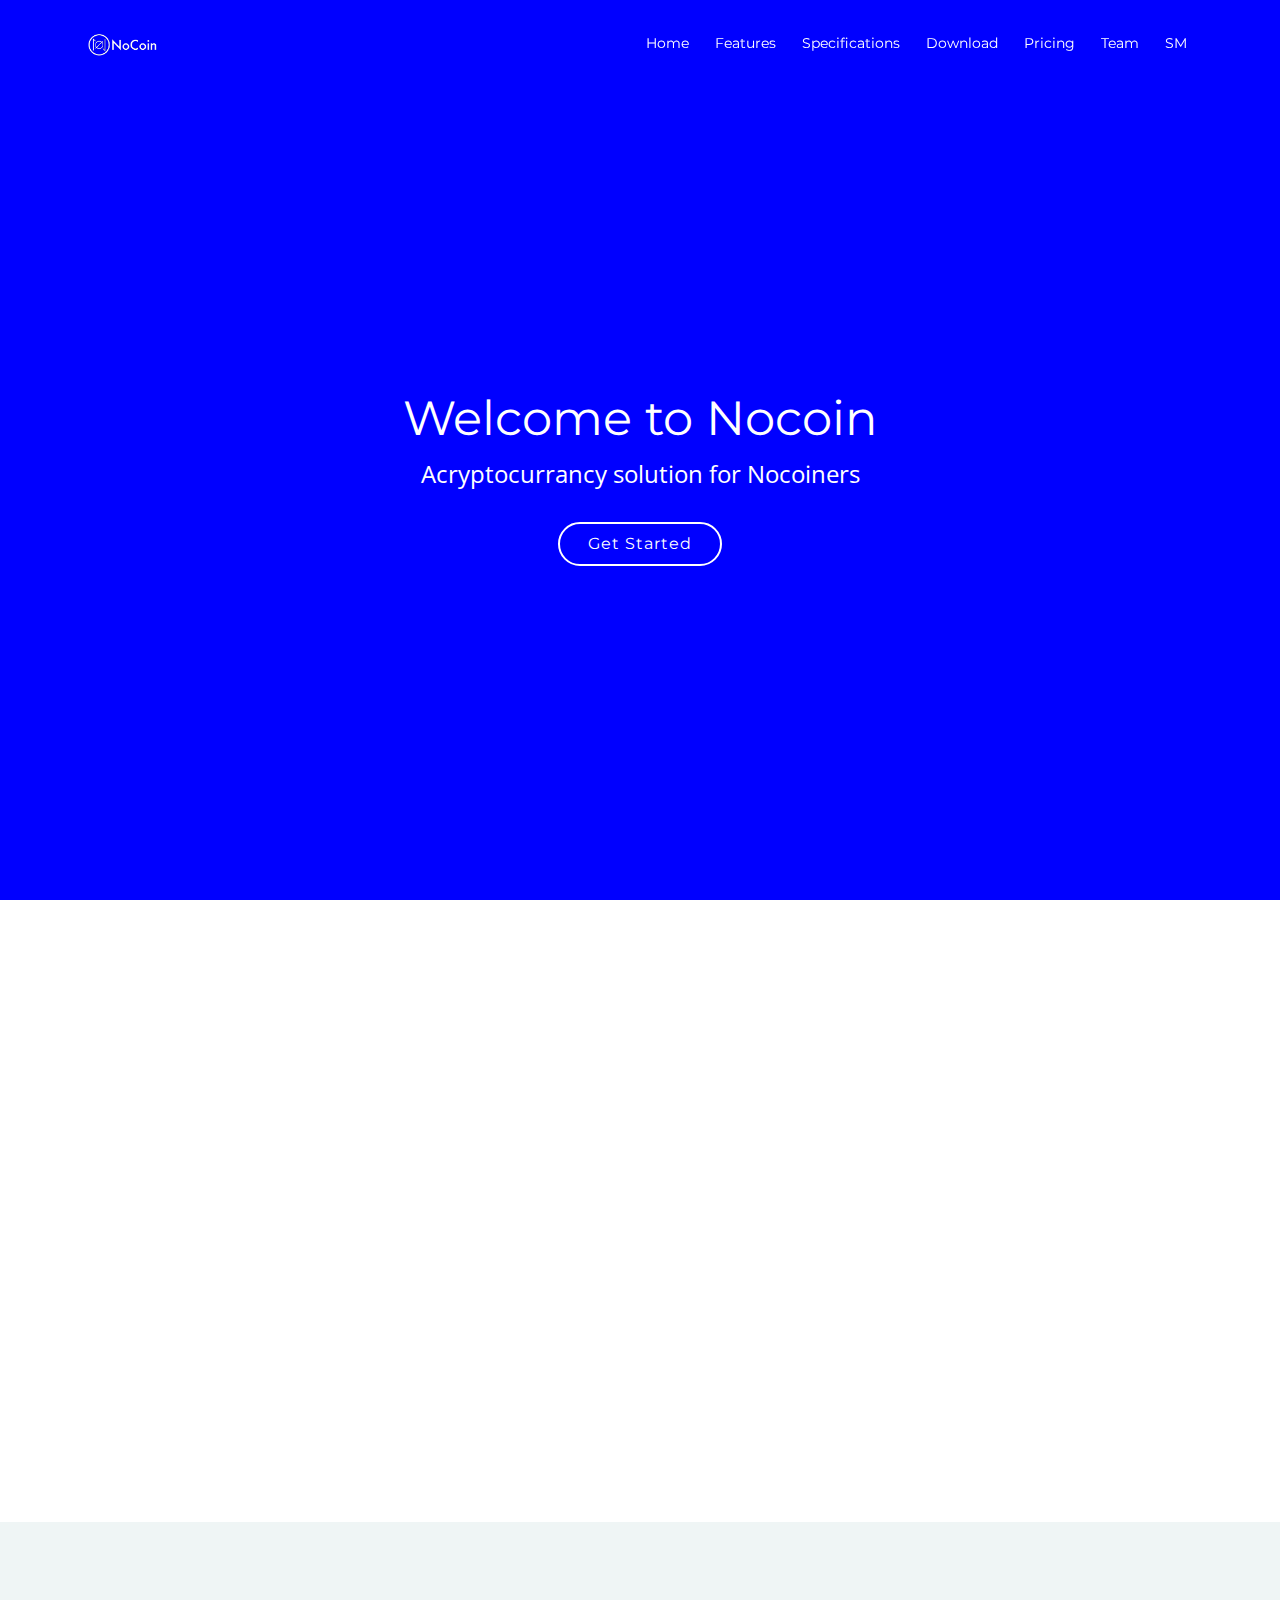
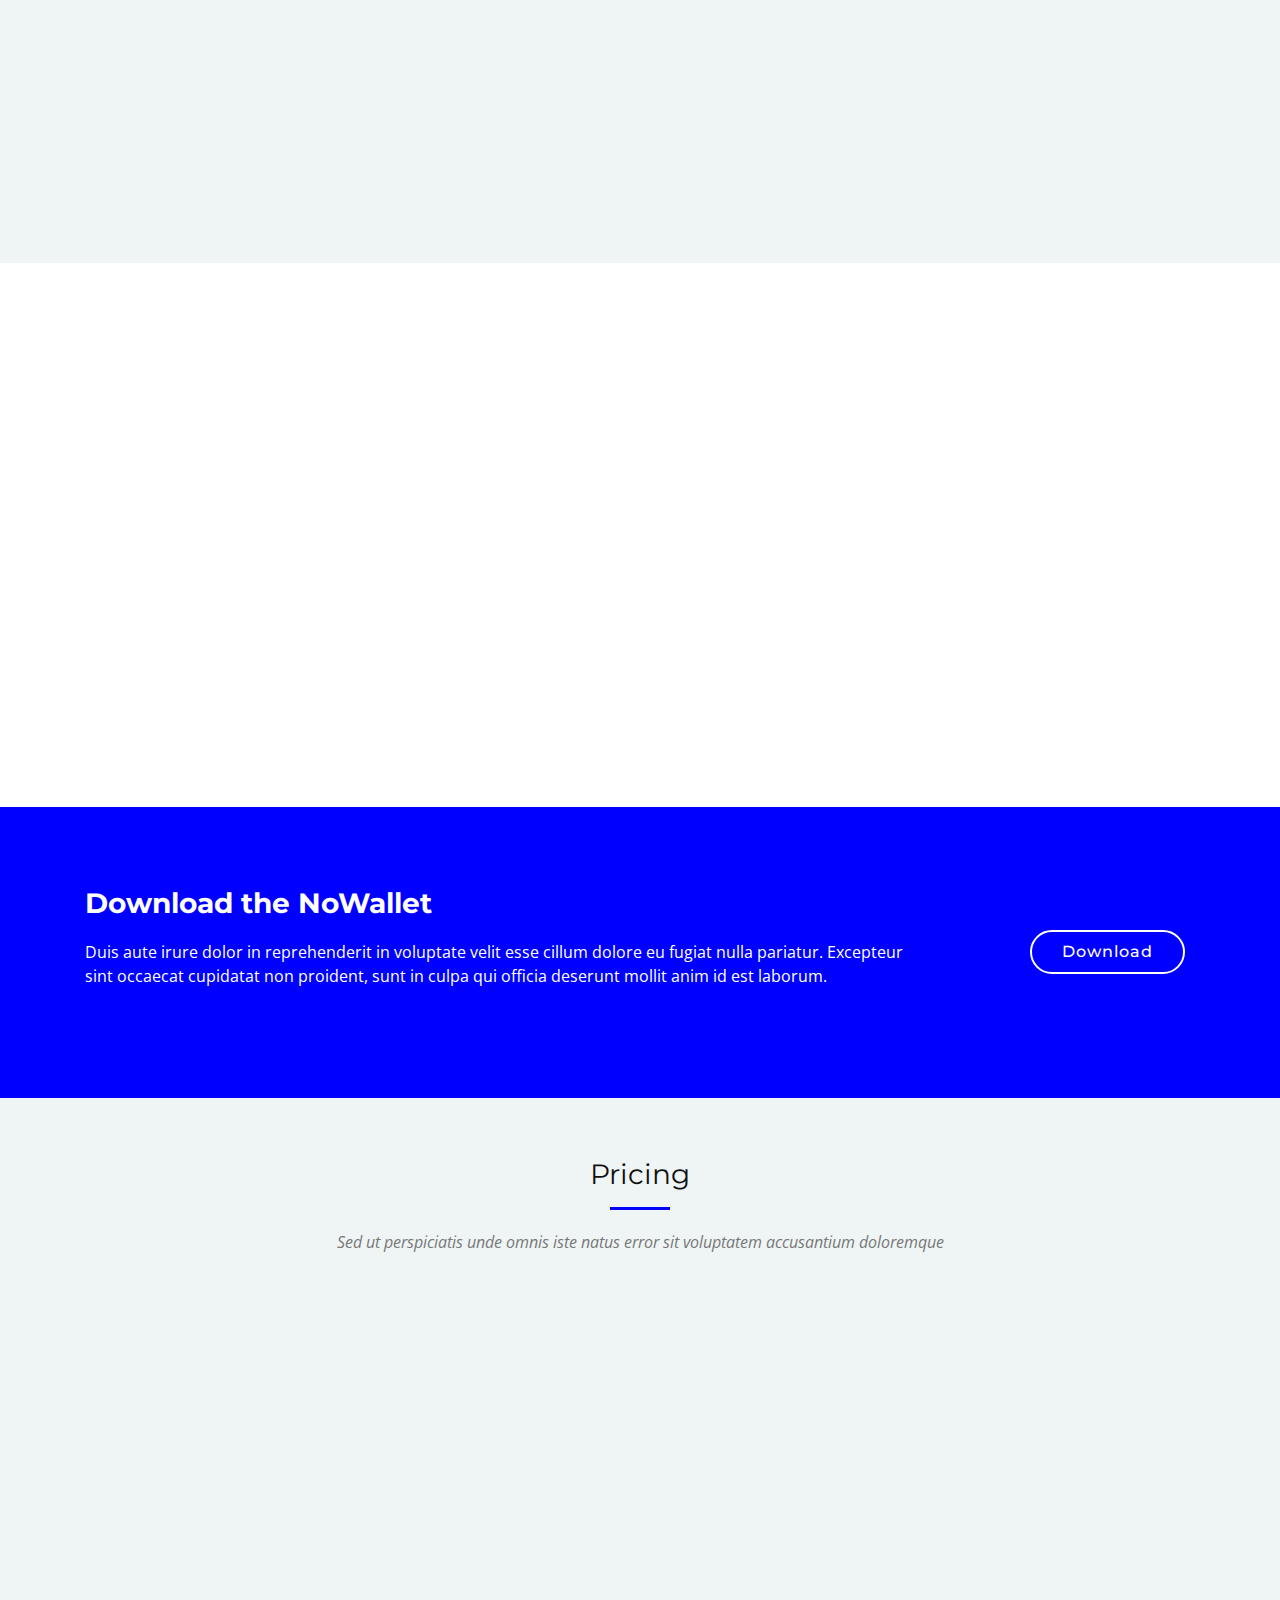
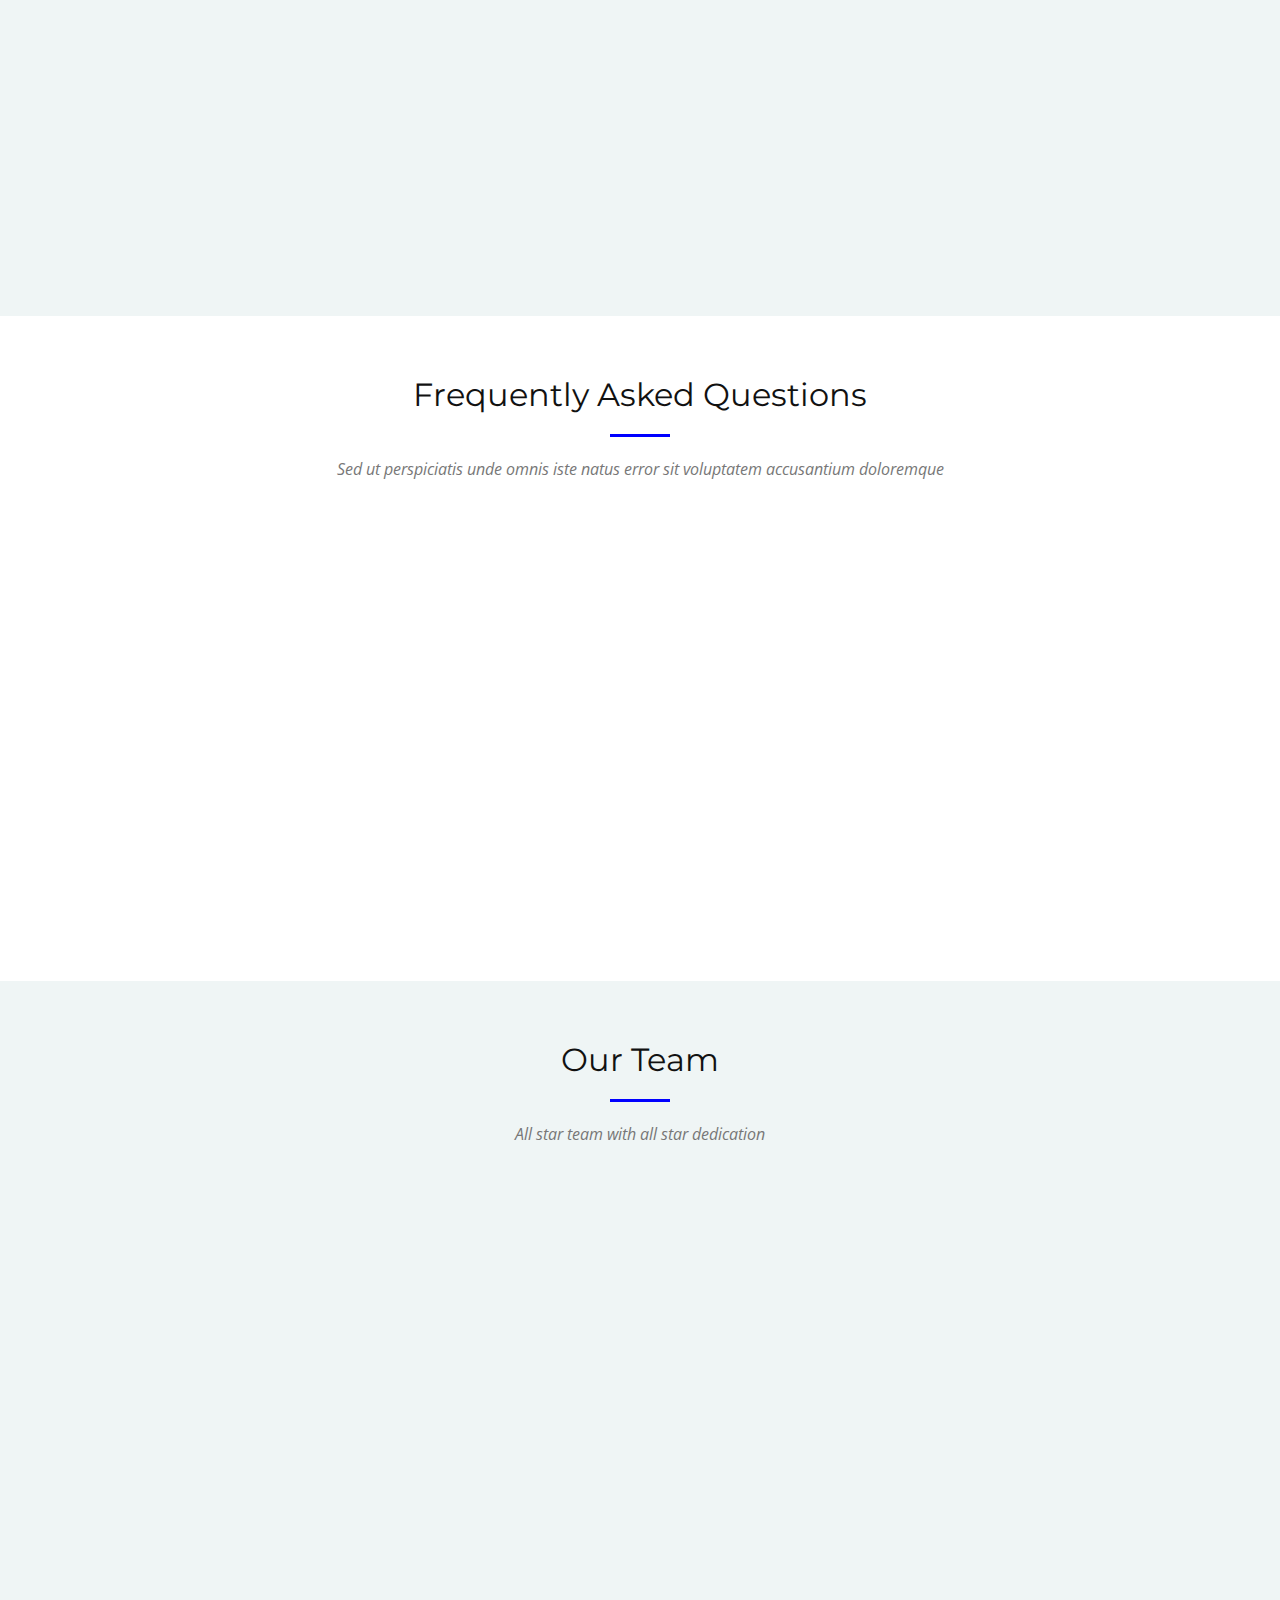
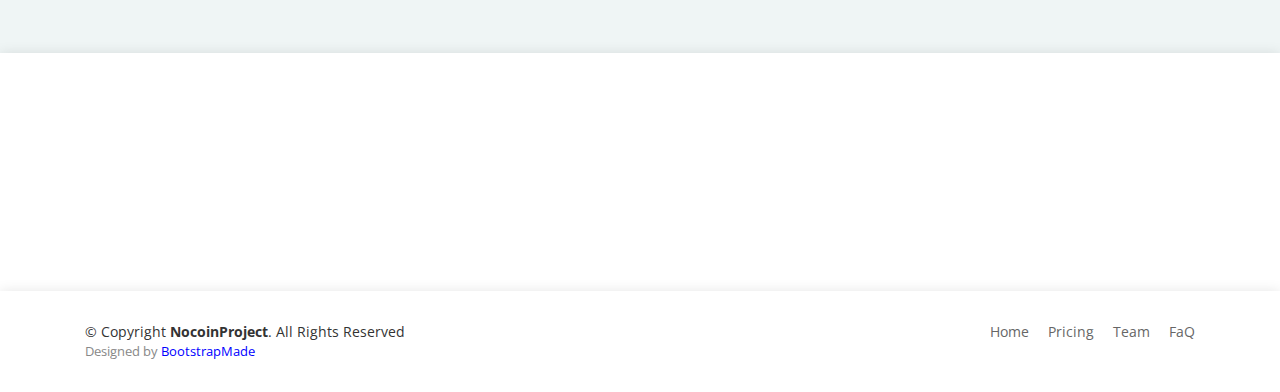
==== index.html @ 41287b62 "Update index.html" ====
<!DOCTYPE html>
<html lang="en">
<head>
  <meta charset="utf-8">
  <title>NocoinProject - Home</title>
  <meta content="width=device-width, initial-scale=1.0" name="viewport">
  <meta content="" name="keywords">
  <meta content="" name="description">

  <!-- Favicons -->
  <link rel="icon" href="https://image.ibb.co/m0z6mK/favicon.png">
  <link rel="apple-touch-icon" href="https://image.ibb.co/m0z6mK/favicon.png">

  <!-- Google Fonts -->
  <link href="https://fonts.googleapis.com/css?family=Montserrat:300,400,500,700|Open+Sans:300,300i,400,400i,700,700i" rel="stylesheet">

  <!-- Bootstrap CSS File -->
  <link href="lib/bootstrap/css/bootstrap.min.css" rel="stylesheet">

  <!-- Libraries CSS Files -->
  <link href="lib/animate/animate.min.css" rel="stylesheet">
  <link href="lib/font-awesome/css/font-awesome.min.css" rel="stylesheet">
  <link href="lib/ionicons/css/ionicons.min.css" rel="stylesheet">
  <link href="lib/magnific-popup/magnific-popup.css" rel="stylesheet">

  <!-- Main Stylesheet File -->
  <link href="css/style.css" rel="stylesheet">

</head>

<body>

  <!--==========================
    Header
  ============================-->
  <header id="header">
    <div class="container">

      <div id="logo" class="pull-left">
        <a href="#intro"><img src="img/logo.png" alt="" title="" height="52"></a>
      </div>

      <nav id="nav-menu-container">
        <ul class="nav-menu">
          <li class="menu-active"><a href="#intro">Home</a></li>
          <li><a href="#features">Features</a></li>
          <li><a href="#specifications">Specifications</a></li>
          <li><a href="#call-to-action">Download</a></li>
          <li><a href="#pricing">Pricing</a></li>
          <li><a href="#team">Team</a></li>
	  <li><a href="#contact">SM</a></li>
        </ul>
      </nav><!-- #nav-menu-container -->
    </div>
  </header><!-- #header -->

  <!--==========================
    Intro Section
  ============================-->
  <section id="intro">

    <div class="intro-text">
      <h2>Welcome to Nocoin</h2>
      <p>Acryptocurrancy solution for Nocoiners</p>
      <a href="#features" class="btn-get-started scrollto">Get Started</a>
    </div>
<div id="particles-js"></div>
  </section><!-- #intro -->

  <main id="main">


    <!--==========================
      Product Featuress Section
    ============================-->
    <section id="features">
      <div class="container">

          <div class="col-lg-12"> <!----  offset-lg-4 <!---->
            <div class="section-header wow fadeIn" data-wow-duration="1s">
              <h3 class="section-title">Product Featuress</h3>
              <span class="section-divider"></span>
            </div>
          </div>

            <div class="row">

              <div class="col-lg-4 col-md-4 box wow fadeInRight">
                <div class="icon"><i class="ion-ios-speedometer-outline"></i></div>
                <h4 class="title"><a href="">Super fast</a></h4>
                <p class="description">The Nocoin Network is super fast with block times of ~5s, making it the perfect currency for merchant adoption and not killing babies.</p>
              </div>
              <div class="col-lg-4 col-md-4 box wow fadeInRight" data-wow-delay="0.1s">
                <div class="icon"><i class="ion-ios-flask-outline"></i></div>
                <h4 class="title"><a href="">Scientists</a></h4>
                <p class="description">We have an all star team of world class Scientists in Memetology and Butttology that will publish unnecessary papers on the state of the project.</p>
              </div>
              <div class="col-lg-4 col-md-4 box wow fadeInRight data-wow-delay="0.2s">
                <div class="icon"><i class="ion-social-buffer-outline"></i></div>
                <h4 class="title"><a href="">Thunder Network</a></h4>
                <p class="description">Already working on 2nd layer solutions. Introducing Thunder: You see the transaction early but it takes a while to actually arrive.</p>
              </div>
              <div class="col-lg-4 col-md-4 box wow fadeInRight" data-wow-delay="0.3s">
                <div class="icon"><i class="ion-ios-analytics-outline"></i></div>
                <h4 class="title"><a href="">Stable Price</a></h4>
                <p class="description">Nocoin is the most stable currency on the market. While USDT fluctuates beween $0.99 and $1.01, we can assure you that Nocoin will always be intrinsically worthless.</p>
              </div>
              <div class="col-lg-4 col-md-4 box wow fadeInRight" data-wow-delay="0.3s">
                <div class="icon"><i class="ion-ios-paper-outline" class="wow fadeInRight" data-wow-duration="0.5s"></i></div>
                <h4 class="title"><a href="">Dumb Contracts</a></h4>
                <p class="description">Nocoin features Dumb Contracts with the nocoin specific <a href="https://github.com/kelseyhightower/nocode" target="_blank">NoCode</a>. They're dumb, so if you make a mistake in the code you're basically fucked.</p>
              </div>                
              <div class="col-lg-4 col-md-4 box wow fadeInRight" data-wow-delay="0.3s">
                <div class="icon"><i class="ion-ios-color-filter-outline wow fadeInRight" data-wow-delay="0.2s" data-wow-duration="0.5s"></i></div>
                <h4 class="title"><a href="">Interoperability</a></h4>
                <p class="description">Nocoin will be interoperable with our hat store that we will be launching soon. And yes, there will be Thunder transactions.</p>                
               </div>                                  

          </div>

      </div>

    </section>

    <!--==========================
      Product Advanced Featuress Section
    ============================-->
    <section id="advanced-features">

      <div class="features-row section-bg">
        <div class="container">
          <div class="row">
            <div class="col-12">
              <img class="advanced-feature-img-right wow fadeInRight" src="img/advanced-feature-1.jpg" alt="">
              <div class="wow fadeInLeft">
                <h2>Invisible Blackpaper</h2>
                <h3>The invisible Blackpaper was first written by u/witcoins (also known as Notoshi), the inventor of Nocoin and later published on the r/Buttcoin subreddit.</h3>
                <p>You can download the invisible Blackpaper <span class="fake-link">here</span>. Some say only a true Nocoiner can read and understand the written.</p>
		<p>"I read it and I'm fascinated by the deep technical understanding u/witcoins has and his ability to explains it so simple, even the Dog could understand it. You should give it a try!" -My Cat</p>
              </div>
            </div>
          </div>
        </div>
      </div>

      <div class="features-row">
        <div class="container">
          <div class="row">
            <div class="col-12">
              <img class="advanced-feature-img-left" src="img/advanced-feature-2.jpg" alt="">
              <div class="wow fadeInRight">
                <h2>Nocoin specifications</h2><br>
                 <p class="wow fadeInRight" data-wow-duration="0.5s"><strong>Name/Ticker:</strong> Nocoin ($NOC)</p>
                 <p class="wow fadeInRight" data-wow-duration="0.5s"><strong>Algo:</strong> Skycoin Masternode(s)</p>
                 <p class="wow fadeInRight" data-wow-duration="0.5s"><strong>Blocktime:</strong> 5s-ish</p>
                 <p class="wow fadeInRight" data-wow-duration="0.5s"><strong>Bloksize:</strong> 8kb</p>
                 <p class="wow fadeInRight" data-wow-duration="0.5s"><strong>Max. Supply:</strong> 2.100.000.000.000.000</p>
                 <p class="wow fadeInRight" data-wow-duration="0.5s"><strong>Decimals:</strong> 0</p>
                 <p class="wow fadeInRight" data-wow-duration="0.5s"><strong>Burning:</strong> Every transaction has to pay a 1% transaction fee. This fee gets burned rather then collected, creating a truely deflationary system.</p>
              </div>
            </div>
          </div>
        </div>
      </div>
                                                                                         
    </section><!-- #advanced-features -->

    <!--==========================
      Call To Action Section
    ============================-->
    <section id="call-to-action">
      <div class="container">
        <div class="row">
          <div class="col-lg-9 text-center text-lg-left">
            <h3 class="cta-title">Download the NoWallet</h3>
            <p class="cta-text"> Duis aute irure dolor in reprehenderit in voluptate velit esse cillum dolore eu fugiat nulla pariatur. Excepteur sint occaecat cupidatat non proident, sunt in culpa qui officia deserunt mollit anim id est laborum.</p>
          </div>
          <div class="col-lg-3 cta-btn-container text-center">
            <a class="cta-btn align-middle" href="#">Download</a>
          </div>
        </div>

      </div>
    </section><!-- #call-to-action -->

    <!--==========================
      Clients
    ============================-->
						    
    <!---<section id="clients">
      <div class="container">

        <div class="row wow fadeInUp">

          <div class="col-md-2">
            <img src="img/clients/client-1.png" alt="">
          </div>

          <div class="col-md-2">
            <img src="img/clients/client-2.png" alt="">
          </div>

          <div class="col-md-2">
            <img src="img/clients/client-3.png" alt="">
          </div>

          <div class="col-md-2">
            <img src="img/clients/client-4.png" alt="">
          </div>

          <div class="col-md-2">
            <img src="img/clients/client-5.png" alt="">
          </div>

          <div class="col-md-2">
            <img src="img/clients/client-6.png" alt="">
          </div>

        </div>
      </div>
    </section><!-- #more-features -->
<!----->
    <!--==========================
      Pricing Section
    ============================-->
    <section id="pricing" class="section-bg">
      <div class="container">

        <div class="section-header">
          <h3 class="section-title">Pricing</h3>
          <span class="section-divider"></span>
          <p class="section-description">Sed ut perspiciatis unde omnis iste natus error sit voluptatem accusantium doloremque</p>
        </div>

        <div class="row">

          <div class="col-lg-4 col-md-6">
            <div class="box wow fadeInLeft">
              <h3>Free</h3>
	      <h4><sup>$</sup>0<span> - 1M coins</span></h4>
              <ul>
                <li><i class="ion-android-checkmark-circle"></i>Get 1,000,000 Nocoin ($NOC)</li>
                <li><i class="ion-android-checkmark-circle"></i> Access to the Nocoin Discord</li>
                <li><i class="ion-android-checkmark-circle"></i> Access to the Telegram Community Channel</li>
                <li><i class="ion-android-alert"></i> Special Founder Role in the Nocoin Discord</li>
                <li><i class="ion-android-alert"></i> Special access to the Developer Team Telegram/Discord Channel</li>
              </ul>
              <a href="#" class="get-started-btn">Get Started</a>
            </div>
          </div>

          <div class="col-lg-4 col-md-6">
            <div class="box featured wow fadeInUp">
              <h3>Business</h3>
              <h4><sup>$</sup>29<span> - 1B coins</span></h4>
              <ul>
                <li><i class="ion-android-checkmark-circle"></i> Get 1,000x the Nocoin of the Free package</li>
                <li><i class="ion-android-checkmark-circle"></i> Access to the Nocoin Discord</li>
                <li><i class="ion-android-checkmark-circle"></i> Access to the Telegram Community Channel</li>
                <li><i class="ion-android-checkmark-circle"></i> Special Founder Role in the Nocoin Discord</li>
                <li><i class="ion-android-alert"></i> Special access to the Developer Team Telegram/Discord Channel</li>
              </ul>
              <a href="#" class="get-started-btn">Get Started</a>
            </div>
          </div>

          <div class="col-lg-4 col-md-6">
            <div class="box wow fadeInRight">
              <h3>Developer</h3>
              <h4><sup>$</sup>79<span> - 10B coins</span></h4>
              <ul>
                <li><i class="ion-android-checkmark-circle"></i> Get $290 worth of Nocoin</li>
                <li><i class="ion-android-checkmark-circle"></i> Access to the Nocoin Discord</li>
                <li><i class="ion-android-checkmark-circle"></i> Access to the Telegram Community Channel</li>
                <li><i class="ion-android-checkmark-circle"></i> Special Founder Role in the Nocoin Discord</li>
                <li><i class="ion-android-checkmark-circle"></i> Special access to the Developer Team Telegram/Discord Channel</li>
              </ul>
              <a href="#" class="get-started-btn">Get Started</a>
            </div>
          </div>

        </div>
      </div>
    </section><!-- #pricing -->


    <!--==========================
      Frequently Asked Questions Section
    ============================-->
    <section id="faq">
      <div class="container">

        <div class="section-header">
          <h3 class="section-title">Frequently Asked Questions</h3>
          <span class="section-divider"></span>
          <p class="section-description">Sed ut perspiciatis unde omnis iste natus error sit voluptatem accusantium doloremque</p>
        </div>

        <ul id="faq-list" class="wow fadeInUp">
          <li>
            <a data-toggle="collapse" class="collapsed" href="#faq1">Is this legit? <i class="ion-android-remove"></i></a>
            <div id="faq1" class="collapse" data-parent="#faq-list">
              <p>
                As far as I can tell, yes.
              </p>
            </div>
          </li>

          <li>
            <a data-toggle="collapse" href="#faq2" class="collapsed">What has Nocoin ($NOC) forked from? <i class="ion-android-remove"></i></a>
            <div id="faq2" class="collapse" data-parent="#faq-list">
              <p>
                We forked from the Skycoin codebase.
              </p>
            </div>
          </li>

          <li>
            <a data-toggle="collapse" href="#faq3" class="collapsed">What are Skycoin masternode(s)? <i class="ion-android-remove"></i></a>
            <div id="faq3" class="collapse" data-parent="#faq-list">
              <p>
                 I have no idea. Ask our CTO.
              </p>
            </div>
          </li>

          <li>
            <a data-toggle="collapse" href="#faq4" class="collapsed">Where can I contact someone if I have a question?<i class="ion-android-remove"></i></a>
            <div id="faq4" class="collapse" data-parent="#faq-list">
              <p>
                You can contact everyone from the core dev team on our <a href="https://t.me/nocointalk" target="_blank">Telegram</a> or <a href="" target="_blank">Discord</a> We are pretty active there.
              </p>
            </div>
          </li>

          <li>
            <a data-toggle="collapse" href="#faq5" class="collapsed">Is there an address prefix? <i class="ion-android-remove"></i></a>
            <div id="faq5" class="collapse" data-parent="#faq-list">
              <p>
                Yes, every address starts with NO.
              </p>
            </div>
          </li>

          <li>
            <a data-toggle="collapse" href="#faq6" class="collapsed">Is there also a Nocoin subreddit? <i class="ion-android-remove"></i></a>
            <div id="faq6" class="collapse" data-parent="#faq-list">
              <p>
                I'm glad that you asked. You can find it <a href="https://reddit.com/r/NocoinProject">here</a> or you can manually search for it 'r/NocoinProject'.
              </p>
            </div>
          </li>

        </ul>

      </div>
    </section><!-- #faq -->

    <!--==========================
      Our Team Section
    ============================-->
    <section id="team" class="section-bg">
      <div class="container">
        <div class="section-header">
          <h3 class="section-title">Our Team</h3>
          <span class="section-divider"></span>
          <p class="section-description">All star team with all star dedication</p>
        </div>
        <div class="row wow fadeInUp">
          <div class="col-lg-3 col-md-6">
            <div class="member">
              <div class="pic"><img src="img/team/team-1.jpg" alt=""></div>
              <h4>ButtersBread</h4>
              <span>CEO</span>
              <div class="social">
                <a href=""><i class="fa fa-twitter"></i></a>
                <a href=""><i class="fa fa-facebook"></i></a>
                <a href=""><i class="fa fa-google-plus"></i></a>
                <a href=""><i class="fa fa-linkedin"></i></a>
              </div>
            </div>
          </div>

          <div class="col-lg-3 col-md-6">
            <div class="member">
              <div class="pic"><img src="img/team/team-2.jpg" alt=""></div>
              <h4>BobUltra</h4>
              <span>CTO</span>
              <div class="social">
                <a href=""><i class="fa fa-twitter"></i></a>
                <a href=""><i class="fa fa-facebook"></i></a>
                <a href=""><i class="fa fa-google-plus"></i></a>
                <a href=""><i class="fa fa-linkedin"></i></a>
              </div>
            </div>
          </div>

          <div class="col-lg-3 col-md-6">
            <div class="member">
              <div class="pic"><img src="img/team/team-3.jpg" alt=""></div>
              <h4>Joseph</h4>
              <span>Head of the NocoinFoundation</span>
              <div class="social">
                <a href=""><i class="fa fa-twitter"></i></a>
                <a href=""><i class="fa fa-facebook"></i></a>
                <a href=""><i class="fa fa-google-plus"></i></a>
                <a href=""><i class="fa fa-linkedin"></i></a>
              </div>
            </div>
          </div>

          <div class="col-lg-3 col-md-6">
            <div class="member">
              <div class="pic"><img src="img/team/team-4.jpg" alt=""></div>
              <h4>Sarah Williams</h4>
              <span>Accountant</span>
              <div class="social">
                <a href=""><i class="fa fa-twitter"></i></a>
                <a href=""><i class="fa fa-facebook"></i></a>
                <a href=""><i class="fa fa-google-plus"></i></a>
                <a href=""><i class="fa fa-linkedin"></i></a>
              </div>
            </div>
          </div>
        </div>

      </div>
    </section><!-- #team -->

    <!--==========================
      Contact Section
    ============================-->
    <section id="contact">
      <div class="container">
        <div class="row wow fadeInUp">

          <div class="col-lg-12 col-md-12">
            <div class="contact-about">
		    <center><p><strong>Join the conversation about Nocoin on Social Media.</strong></p>
		<a href="https://reddit.com/r/NocoinProject" class="btn-reddit" target="_blank" title="Join us on Reddit">Reddit</a>
		<a href="https://twitter.com/NocoinProject" class="btn-twitter" target="_blank" title="Follow us on Twitter">Twitter</a>
		<a href="" class="btn-discord" target="_blank" title="Join us on Discord">Discord</a>
		<a href="https://t.me/nocointalk" class="btn-telegram" target="_blank" title="Join us on Telegram">Telegram</a></center>
            </div>
          </div>
        </div>
      </div>
    </section><!-- #contact -->

  </main>
<!---->
  <!--==========================
    Footer
  ============================-->
  <footer id="footer">
    <div class="container">
      <div class="row">
        <div class="col-lg-6 text-lg-left text-center">
          <div class="copyright">
            &copy; Copyright <strong>NocoinProject</strong>. All Rights Reserved
          </div>
          <div class="credits">
            <!--
              All the links in the footer should remain intact.
              You can delete the links only if you purchased the pro version.
              Licensing information: https://bootstrapmade.com/license/
              Purchase the pro version with working PHP/AJAX contact form: https://bootstrapmade.com/buy/?theme=Avilon
            -->
            Designed by <a href="https://bootstrapmade.com/">BootstrapMade</a>
          </div>
        </div>
        <div class="col-lg-6">
          <nav class="footer-links text-lg-right text-center pt-2 pt-lg-0">
            <a href="#intro" class="scrollto">Home</a>
	    <a href="#pricing" class="scrollto">Pricing</a>
	    <a href="#team" class="scrollto">Team</a>
	    <a href="#faq" class="scrollto">FaQ</a>
            <!---<a href="#about" class="scrollto">About</a>
            <a href="#">Privacy Policy</a>
            <a href="#">Terms of Use</a><!---->
          </nav>
        </div>
      </div>
    </div>
  </footer><!-- #footer -->

  <!-- JavaScript Libraries -->
  <script src="lib/jquery/jquery.min.js"></script>
  <script src="lib/jquery/jquery-migrate.min.js"></script>
  <script src="lib/bootstrap/js/bootstrap.bundle.min.js"></script>
  <script src="lib/easing/easing.min.js"></script>
  <script src="lib/wow/wow.min.js"></script>
  <script src="lib/superfish/hoverIntent.js"></script>
  <script src="lib/superfish/superfish.min.js"></script>
  <script src="lib/magnific-popup/magnific-popup.min.js"></script>

  <script src="js/particles.js"></script>
	<script src="js/app.js"></script>                                                      
                                                        
  <!-- Contact Form JavaScript File -->
  <script src="contactform/contactform.js"></script>

  <!-- Template Main Javascript File -->
  <script src="js/main.js"></script>

</body>
</html>
---- css/style.css ----
/*
  Theme Name: Avilon
  Theme URL: https://bootstrapmade.com/avilon-bootstrap-landing-page-template/
  Author: BootstrapMade.com
  License: https://bootstrapmade.com/license/
*/
/*--------------------------------------------------------------
# General
--------------------------------------------------------------*/
body {
  background: #fff;
  color: #666666;
  font-family: "Open Sans", sans-serif;
  overflow-x: hidden;
}

a {
  color: #0000FF;
  transition: 0.5s;
}

a:hover, a:active, a:focus {
  color: #0000FF;
  outline: none;
  text-decoration: none;
}

p {
  padding: 0;
  margin: 0 0 30px 0;
}

h1, h2, h3, h4, h5, h6 {
  font-family: "Montserrat", sans-serif;
  font-weight: 400;
  margin: 0 0 20px 0;
  padding: 0;
}

/* Back to top button */
.back-to-top {
  position: fixed;
  display: none;
  background: linear-gradient(45deg, #0000FF, #0000FF);
  color: #fff;
  padding: 2px 20px 8px 20px;
  font-size: 16px;
  border-radius: 4px 4px 0 0;
  right: 15px;
  bottom: 0;
  transition: none;
}

.back-to-top:focus {
  background: linear-gradient(45deg, #0000FF, #0000FF);
  color: #fff;
  outline: none;
}

.back-to-top:hover {
  background: #0000FF;
  color: #fff;
}

/*--------------------------------------------------------------
# Header
--------------------------------------------------------------*/
#header {
  padding: 30px 0;
  height: 92px;
  position: fixed;
  left: 0;
  top: 0;
  right: 0;
  transition: all 0.5s;
  z-index: 997;
}

#header #logo {
  float: left;
}

#header #logo h1 {
  font-size: 36px;
  margin: -4px 0 0 0;
  padding: 0;
  line-height: 1;
  display: inline-block;
  font-family: "Montserrat", sans-serif;
  font-weight: 300;
  letter-spacing: 3px;
  text-transform: uppercase;
}

#header #logo h1 a, #header #logo h1 a:hover {
  color: #fff;
}

#header #logo img {
  padding: 0 0 20px 0;
  margin: 0;
}

@media (max-width: 768px) {
  #header #logo h1 {
    font-size: 28px;
    margin-top: 0;
  }
  #header #logo img {
    max-height: 40px;
  }
}

#header.header-fixed {
  background: linear-gradient(45deg, #0000FF, #0000FF);
  padding: 20px 0;
  height: 72px;
  transition: all 0.5s;
}

/*--------------------------------------------------------------
# Intro Section
--------------------------------------------------------------*/
#intro {
  width: 100%;
  height: 100vh;
  background-color: #0000FF;
  background-size: cover;
  position: relative;
}

@media (min-width: 1024px) {
  #intro {
    background-attachment: fixed;
  }
/*
#intro .intro-text {
  position: absolute;
  left: 0;
  top: 60px;
  right: 0;
  height: calc(50% - 60px);
  display: flex;
  align-items: center;
  justify-content: center;
  text-align: center;
  flex-direction: column;
}
*/
#intro .intro-text {
  position: absolute;
  left: 0;
  top: 40%;
  right: 0;
  /*height: calc(50% - 10px);*/
  display: flex;
  align-items: center;
  justify-content: center;
  text-align: center;
  flex-direction: column;
}
    
    
#intro h2 {
  margin: 30px 0 10px 0;
  padding: 0 15px;
  font-size: 48px;
  font-weight: 400;
  line-height: 56px;
  color: #fff;
}

@media (max-width: 768px) {
  #intro h2 {
    font-size: 28px;
    line-height: 36px;
  }
}

#intro p {
  color: #fff;
  margin-bottom: 20px;
  padding: 0 15px;
  font-size: 24px;
}

@media (max-width: 768px) {
  #intro p {
    font-size: 18px;
    line-height: 24px;
    margin-bottom: 20px;
  }
}

#intro .btn-get-started {
  font-family: "Montserrat", sans-serif;
  font-weight: 400;
  font-size: 16px;
  letter-spacing: 1px;
  display: inline-block;
  padding: 8px 28px;
  border-radius: 50px;
  transition: 0.5s;
  margin: 10px;
  border: 2px solid #fff;
  color: #fff;
}

#intro .btn-get-started:hover {
  color: #0000FF;
  background: #fff;
}

#intro .product-screens {
  position: absolute;
  left: 0;
  right: 0;
  bottom: 0;
  overflow: hidden;
  text-align: center;
  width: 100%;
  height: 50%;
}

#intro .product-screens img {
  box-shadow: 0px -2px 19px 4px rgba(0, 0, 0, 0.29);
}

#intro .product-screens .product-screen-1 {
  position: absolute;
  z-index: 30;
  left: calc(50% + 54px);
  bottom: 0;
  top: 30px;
}

#intro .product-screens .product-screen-2 {
  position: absolute;
  z-index: 20;
  left: calc(50% - 154px);
  bottom: 0;
  top: 90px;
}

#intro .product-screens .product-screen-3 {
  position: absolute;
  z-index: 10;
  left: calc(50% - 374px);
  bottom: 0;
  top: 150px;
}

@media (max-width: 767px) {
  #intro .product-screens .product-screen-1 {
    position: static;
    padding-top: 30px;
  }
  #intro .product-screens .product-screen-2, #intro .product-screens .product-screen-3 {
    display: none;
  }
}

/*--------------------------------------------------------------
# Navigation Menu
--------------------------------------------------------------*/
/* Nav Menu Essentials */
.nav-menu, .nav-menu * {
  margin: 0;
  padding: 0;
  list-style: none;
}

.nav-menu ul {
  position: absolute;
  display: none;
  top: 100%;
  left: 0;
  z-index: 99;
}

.nav-menu li {
  position: relative;
  white-space: nowrap;
}

.nav-menu > li {
  float: left;
}

.nav-menu li:hover > ul,
.nav-menu li.sfHover > ul {
  display: block;
}

.nav-menu ul ul {
  top: 0;
  left: 100%;
}

.nav-menu ul li {
  min-width: 180px;
}

/* Nav Menu Arrows */
.sf-arrows .sf-with-ul {
  padding-right: 30px;
}

.sf-arrows .sf-with-ul:after {
  content: "\f107";
  position: absolute;
  right: 15px;
  font-family: FontAwesome;
  font-style: normal;
  font-weight: normal;
}

.sf-arrows ul .sf-with-ul:after {
  content: "\f105";
}

/* Nav Meu Container */
#nav-menu-container {
  float: right;
  margin: 0;
}

@media (max-width: 768px) {
  #nav-menu-container {
    display: none;
  }
}

/* Nav Meu Styling */
.nav-menu a {
  padding: 0 8px 10px 8px;
  text-decoration: none;
  display: inline-block;
  color: #fff;
  font-family: "Montserrat", sans-serif;
  font-weight: 400;
  font-size: 14px;
  outline: none;
}

.nav-menu > li {
  margin-left: 10px;
}

.nav-menu ul {
  margin: 4px 0 0 0;
  padding: 10px;
  box-shadow: 0px 0px 30px rgba(127, 137, 161, 0.25);
  background: #fff;
}

.nav-menu ul li {
  transition: 0.3s;
}

.nav-menu ul li a {
  padding: 10px;
  color: #333;
  transition: 0.3s;
  display: block;
  font-size: 13px;
  text-transform: none;
}

.nav-menu ul li:hover > a {
  color: #1dc8cd;
}

.nav-menu ul ul {
  margin: 0;
}

/* Mobile Nav Toggle */
#mobile-nav-toggle {
  position: fixed;
  right: 0;
  top: 0;
  z-index: 999;
  margin: 20px 20px 0 0;
  border: 0;
  background: none;
  font-size: 24px;
  display: none;
  transition: all 0.4s;
  outline: none;
  cursor: pointer;
}

#mobile-nav-toggle i {
  color: #fff;
}

@media (max-width: 768px) {
  #mobile-nav-toggle {
    display: inline;
  }
}

/* Mobile Nav Styling */
#mobile-nav {
  position: fixed;
  top: 0;
  padding-top: 18px;
  bottom: 0;
  z-index: 998;
  background: rgba(52, 59, 64, 0.9);
  left: -260px;
  width: 260px;
  overflow-y: auto;
  transition: 0.4s;
}

#mobile-nav ul {
  padding: 0;
  margin: 0;
  list-style: none;
}

#mobile-nav ul li {
  position: relative;
}

#mobile-nav ul li a {
  color: #fff;
  font-size: 16px;
  overflow: hidden;
  padding: 10px 22px 10px 15px;
  position: relative;
  text-decoration: none;
  width: 100%;
  display: block;
  outline: none;
}

#mobile-nav ul li a:hover {
  color: #fff;
}

#mobile-nav ul li li {
  padding-left: 30px;
}

#mobile-nav ul .menu-has-children i {
  position: absolute;
  right: 0;
  z-index: 99;
  padding: 15px;
  cursor: pointer;
  color: #fff;
}

#mobile-nav ul .menu-has-children i.fa-chevron-up {
  color: #0000FF;
}

#mobile-nav ul .menu-item-active {
  color: #0000FF;
}

#mobile-body-overly {
  width: 100%;
  height: 100%;
  z-index: 997;
  top: 0;
  left: 0;
  position: fixed;
  background: rgba(52, 59, 64, 0.9);
  display: none;
}

/* Mobile Nav body classes */
body.mobile-nav-active {
  overflow: hidden;
}

body.mobile-nav-active #mobile-nav {
  left: 0;
}

body.mobile-nav-active #mobile-nav-toggle {
  color: #fff;
}

/*--------------------------------------------------------------
# Sections
--------------------------------------------------------------*/
/* Sections Header
--------------------------------*/
.section-header .section-title {
  font-size: 32px;
  color: #111;
  text-align: center;
  font-weight: 400;
}

.section-header .section-description {
  text-align: center;
  padding-bottom: 40px;
  color: #777;
  font-style: italic;
}

.section-header .section-divider {
  display: block;
  width: 60px;
  height: 3px;
  background: #0000FF;
  background: linear-gradient(0deg, #0000FF 0%, #0000FF 100%);
  margin: 0 auto;
  margin-bottom: 20px;
}

/* Section with background
--------------------------------*/
.section-bg {
  background: #eff5f5;
}

/* About Us Section
--------------------------------*/
#about {
  padding: 60px 0;
  overflow: hidden;
}

#about .about-img {
  height: 510px;
  overflow: hidden;
}

#about .about-img img {
  margin-left: -15px;
  max-width: 100%;
}

@media (max-width: 768px) {
  #about .about-img {
    height: auto;
  }
  #about .about-img img {
    margin-left: 0;
    padding-bottom: 30px;
  }
}

#about .content .h2 {
  color: #333;
  font-weight: 300;
  font-size: 24px;
}

#about .content h3 {
  color: #777;
  font-weight: 300;
  font-size: 18px;
  line-height: 26px;
  font-style: italic;
}

#about .content p {
  line-height: 26px;
}

#about .content p:last-child {
  margin-bottom: 0;
}

#about .content i {
  font-size: 20px;
  padding-right: 4px;
  color: #1dc8cd;
}

#about .content ul {
  list-style: none;
  padding: 0;
}

#about .content ul li {
  padding-bottom: 10px;
}

/* Product Featuress Section
--------------------------------*/
#features {
  background: #fff;
  padding: 60px 0 40px 0;
  overflow: hidden;
}

#features .features-img {
  text-align: center;
  padding-top: 20px;
}

@media (min-width: 769px) {
  #features .features-img {
    padding-top: 120px;
    margin-top: -200px;
  }
}

#features .features-img img {
  max-width: 100%;
}

#features .box {
  margin-bottom: 15px;
  text-align: center;
}

#features .icon {
  margin-bottom: 10px;
}

#features .icon i {
  color: #666666;
  font-size: 40px;
  transition: 0.5s;
}

#features .icon i:before {
  background: #1dc8cd;
  background: linear-gradient(45deg, #0000FF 0%, #0000FF 100%);
  background-clip: border-box;
  -webkit-background-clip: text;
  -webkit-text-fill-color: transparent;
}

#features .title {
  font-weight: 300;
  margin-bottom: 15px;
  font-size: 22px;
}

#features .title a {
  color: #111;
}

#features .description {
  font-size: 14px;
  line-height: 24px;
  margin-bottom: 10px;
}

#features .section-description {
  padding-bottom: 10px;
}

/* Product Advanced Featuress Section
--------------------------------*/
#advanced-features {
  overflow: hidden;
}

#advanced-features .features-row {
  padding: 60px 0 30px 0;
}

#advanced-features .features-two {
  padding: 60px 0 50px 0;
}  
  
  
#advanced-features h2 {
  font-size: 26px;
  font-weight: 700;
  color: #000;
}

#advanced-features h3 {
  font-size: 16px;
  line-height: 24px;
  font-weight: 400;
  font-style: italic;
  color: #999;
}

#advanced-features p {
  line-height: 24px;
  color: #777;
  margin-bottom: 30px;
}

#advanced-features i {
  color: #666666;
  font-size: 64px;
  transition: 0.5s;
  float: left;
  padding: 0 15px 0px 0;
  line-height: 1;
}

#advanced-features i:before {
  background: #1dc8cd;
  background: linear-gradient(45deg, #0000FF 0%, #0000FF 100%);
  background-clip: border-box;
  -webkit-background-clip: text;
  -webkit-text-fill-color: transparent;
}

#advanced-features .advanced-feature-img-right {
  max-width: 100%;
  float: right;
  padding: 0 0 30px 30px;
}

#advanced-features .advanced-feature-img-left {
  max-width: 100%;
  float: left;
  padding: 0 30px 30px 0;
}

@media (max-width: 768px) {
  #advanced-features .advanced-feature-img-right, #advanced-features .advanced-feature-img-left {
    max-width: 50%;
  }
}

@media (max-width: 767px) {
  #advanced-features .advanced-feature-img-right, #advanced-features .advanced-feature-img-left {
    max-width: 100%;
    float: none;
    padding: 0 0 30px 0;
  }
}

/* Call To Action Section
--------------------------------*/
#call-to-action {
  overflow: hidden;
  background-color: #0000FF;
  background-size: cover;
  padding: 80px 0;
}

#call-to-action .cta-title {
  color: #fff;
  font-size: 28px;
  font-weight: 700;
}

#call-to-action .cta-text {
  color: #fff;
}

@media (min-width: 769px) {
  #call-to-action .cta-btn-container {
    display: flex;
    align-items: center;
    justify-content: flex-end;
  }
}

#call-to-action .cta-btn {
  font-family: "Montserrat", sans-serif;
  font-weight: 500;
  font-size: 16px;
  letter-spacing: 1px;
  display: inline-block;
  padding: 8px 30px;
  border-radius: 25px;
  transition: background 0.5s;
  margin: 10px;
  border: 2px solid #fff;
  color: #fff;
}

#call-to-action .cta-btn:hover {
  background: #FFFFFF;
  border: 2px solid #FFFFFF;
  color: #0000FF;
}

/* More Features Section
--------------------------------*/
#more-features {
  padding: 60px 0 60px 0;
  overflow: hidden;
}

#more-features .box {
  padding: 40px;
  margin-bottom: 30px;
  box-shadow: 0px 0px 30px rgba(73, 78, 92, 0.15);
  background: #fff;
  transition: 0.4s;
}

#more-features .icon {
  float: left;
}

#more-features .icon i {
  color: #666666;
  font-size: 80px;
  transition: 0.5s;
  line-height: 0;
}

#more-features .icon i:before {
  background: #1dc8cd;
  background: linear-gradient(45deg, #0000FF 0%, #0000FF 100%);
  background-clip: border-box;
  -webkit-background-clip: text;
  -webkit-text-fill-color: transparent;
}

#more-features h4 {
  margin-left: 100px;
  font-weight: 700;
  margin-bottom: 15px;
  font-size: 18px;
}

#more-features h4 a {
  color: #111;
}

#more-features p {
  font-size: 14px;
  margin-left: 100px;
  margin-bottom: 0;
  line-height: 24px;
}

@media (max-width: 767px) {
  #more-features .box {
    margin-bottom: 20px;
  }
  #more-features .icon {
    float: none;
    text-align: center;
    padding-bottom: 15px;
  }
  #more-features h4, #more-features p {
    margin-left: 0;
    text-align: center;
  }
}

/* Clients Section
--------------------------------*/
#clients {
  padding: 30px 0;
  background: #fff;
  overflow: hidden;
}

#clients img {
  max-width: 100%;
  opacity: 0.5;
  transition: 0.3s;
  padding: 15px 0;
}

#clients img:hover {
  opacity: 1;
}

/* Pricing Section
--------------------------------*/
#pricing {
  padding: 60px 0 60px 0;
  overflow: hidden;
}

#pricing .box {
  padding: 40px;
  margin-bottom: 30px;
  box-shadow: 0px 0px 30px rgba(73, 78, 92, 0.15);
  background: #fff;
  text-align: center;
}

#pricing h3 {
  font-weight: 400;
  margin-bottom: 15px;
  font-size: 28px;
}

#pricing h4 {
  font-size: 46px;
  color: #0000FF;
  font-weight: 300;
}

#pricing h4 sup {
  font-size: 20px;
  top: -20px;
}

#pricing h4 span {
  color: #bababa;
  font-size: 20px;
}

#pricing ul {
  padding: 0;
  list-style: none;
  color: #999;
  text-align: left;
  line-height: 20px;
}

#pricing ul li {
  padding-bottom: 12px;
}

#pricing ul i {
  color: #0000FF;
  font-size: 18px;
  padding-right: 4px;
}

#pricing .get-started-btn {
  background: #515e61;
  display: inline-block;
  padding: 6px 30px;
  border-radius: 20px;
  color: #fff;
  transition: none;
  font-size: 14px;
  font-weight: 400;
  font-family: "Montserrat", sans-serif;
}

#pricing .featured {
  border: 2px solid #0000FF;
}

#pricing .featured .get-started-btn {
  background: linear-gradient(45deg, #2011db, #0000FF);
}

/* Frequently Asked Questions Section
--------------------------------*/
#faq {
  padding: 60px 0;
  overflow: hidden;
}

#faq #faq-list {
  padding: 0;
  list-style: none;
}

#faq #faq-list li {
  border-bottom: 1px solid #ddd;
}

#faq #faq-list a {
  padding: 18px 0;
  display: block;
  position: relative;
  font-family: "Montserrat", sans-serif;
  font-size: 22px;
  line-height: 1;
  font-weight: 300;
  padding-right: 20px;
}

#faq #faq-list i {
  font-size: 24px;
  position: absolute;
  right: 0;
  top: 16px;
}

#faq #faq-list p {
  margin-bottom: 20px;
}

@media (max-width: 768px) {
  #faq #faq-list a {
    font-size: 18px;
  }
  #faq #faq-list i {
    top: 13px;
  }
}

#faq #faq-list a.collapse {
  color: #1dc8cd;
}

#faq #faq-list a.collapsed {
  color: #000;
}

#faq #faq-list a.collapsed i::before {
  content: "\f2c7" !important;
}

/* Our Team Section
--------------------------------*/
#team {
  padding: 60px 0;
  overflow: hidden;
}

#team .member {
  text-align: center;
  margin-bottom: 20px;
}

#team .member .pic {
  margin-bottom: 15px;
  overflow: hidden;
  height: 260px;
}

#team .member .pic img {
  max-width: 100%;
}

#team .member h4 {
  font-weight: 700;
  margin-bottom: 2px;
  font-size: 18px;
}

#team .member span {
  font-style: italic;
  display: block;
  font-size: 13px;
}

#team .member .social {
  margin-top: 15px;
}

#team .member .social a {
  color: #b3b3b3;
}

#team .member .social a:hover {
  color: #0000FF;
}

#team .member .social i {
  font-size: 18px;
  margin: 0 2px;
}

/* Gallery Section
--------------------------------*/
#gallery {
  background: #fff;
  padding: 60px 0 0 0;
  overflow: hidden;
}

#gallery .container-fluid {
  padding: 0px;
}

#gallery .gallery-overlay {
  position: absolute;
  top: 0;
  right: 0;
  bottom: 0;
  left: 0;
  width: 100%;
  height: 100%;
  opacity: 1;
  -webkit-transition: all ease-in-out 0.4s;
  transition: all ease-in-out 0.4s;
}

#gallery .gallery-item {
  overflow: hidden;
  position: relative;
  padding: 0;
  vertical-align: middle;
  text-align: center;
}

#gallery .gallery-item img {
  -webkit-transition: all ease-in-out 0.4s;
  transition: all ease-in-out 0.4s;
  width: 100%;
}

#gallery .gallery-item:hover img {
  -webkit-transform: scale(1.1);
  transform: scale(1.1);
}

#gallery .gallery-item:hover .gallery-overlay {
  opacity: 1;
  background: rgba(0, 0, 0, 0.7);
}

/* Contact Section
--------------------------------*/
#contact {
  box-shadow: 0px 0px 12px 0px rgba(0, 0, 0, 0.1);
  padding: 60px 0;
  overflow: hidden;
}

#contact .contact-about h3 {
  font-size: 36px;
  margin: 0 0 10px 0;
  padding: 0;
  line-height: 1;
  font-family: "Montserrat", sans-serif;
  font-weight: 300;
  letter-spacing: 3px;
  text-transform: uppercase;
  color: #1dc8cd;
}

#contact .contact-about p {
  font-size: 14px;
  line-height: 24px;
  font-family: "Montserrat", sans-serif;
  color: #888;
}

#contact .social-links {
  padding-bottom: 20px;
}

#contact .social-links a {
  font-size: 18px;
  display: inline-block;
  background: #fff;
  color: #0000FF;
  line-height: 1;
  padding: 8px 0;
  margin-right: 4px;
  border-radius: 50%;
  text-align: center;
  width: 36px;
  height: 36px;
  transition: 0.3s;
  border: 1px solid #1dc8cd;
}

#contact .social-links a:hover {
  background: #0000FF;
  color: #fff;
}

#contact .info {
  color: #333333;
}

#contact .info i {
  font-size: 32px;
  color: #0000FF;
  float: left;
  line-height: 1;
}

#contact .info p {
  padding: 0 0 10px 42px;
  line-height: 28px;
  font-size: 14px;
}

#contact .form #sendmessage {
  color: #0000FF;
  border: 1px solid #0000FF;
  display: none;
  text-align: center;
  padding: 15px;
  font-weight: 600;
  margin-bottom: 15px;
}

#contact .form #errormessage {
  color: red;
  display: none;
  border: 1px solid red;
  text-align: center;
  padding: 15px;
  font-weight: 600;
  margin-bottom: 15px;
}

#contact .form #sendmessage.show, #contact .form #errormessage.show, #contact .form .show {
  display: block;
}

#contact .form .validation {
  color: red;
  display: none;
  margin: 0 0 20px;
  font-weight: 400;
  font-size: 13px;
}

#contact .form input, #contact .form textarea {
  border-radius: 0;
  box-shadow: none;
  font-size: 14px;
}

#contact .form button[type="submit"] {
  background: linear-gradient(45deg, #0000FF, #0000FF);
  border: 0;
  border-radius: 20px;
  padding: 8px 30px;
  color: #fff;
}

#contact .form button[type="submit"]:hover {
  cursor: pointer;
}

/*--------------------------------------------------------------
# Footer
--------------------------------------------------------------*/
#footer {
  background: #fff;
  box-shadow: 0px 0px 12px 0px rgba(0, 0, 0, 0.1);
  padding: 30px 0;
  color: #333;
  font-size: 14px;
}

#footer .credits {
  font-size: 13px;
  color: #888;
}

#footer .footer-links a {
  color: #666;
  padding-left: 15px;
}

#footer .footer-links a:first-child {
  padding-left: 0;
}

#footer .footer-links a:hover {
  color: #0000FF;
}


#particles-js{
  width: 100%;
  height: 100%;
  background-color: #0000FF;
  background-image: url('');
  background-size: cover;
  background-position: 50% 50%;
  background-repeat: no-repeat;
}
  
.fake-link {
    color: #0000FF;
    cursor: pointer;
}
  
#contact .btn-reddit {
  font-family: "Montserrat", sans-serif;
  font-weight: 400;
  font-size: 16px;
  letter-spacing: 1px;
  display: inline-block;
  padding: 8px 28px;
  border-radius: 50px;
  transition: 0.5s;
  margin: 10px;
  border: 2px solid #ff4500;
  color: #ff4500;
}

#contact .btn-reddit:hover {
  color: #fff;
  background: #ff4500;
}
  
  #contact .btn-twitter {
  font-family: "Montserrat", sans-serif;
  font-weight: 400;
  font-size: 16px;
  letter-spacing: 1px;
  display: inline-block;
  padding: 8px 28px;
  border-radius: 50px;
  transition: 0.5s;
  margin: 10px;
  border: 2px solid #00aced;
  color: #00aced;
}

#contact .btn-twitter:hover {
  color: #fff;
  background: #00aced;
}

  #contact .btn-discord {
  font-family: "Montserrat", sans-serif;
  font-weight: 400;
  font-size: 16px;
  letter-spacing: 1px;
  display: inline-block;
  padding: 8px 28px;
  border-radius: 50px;
  transition: 0.5s;
  margin: 10px;
  border: 2px solid #7289da;
  color: #7289da;
}

#contact .btn-discord:hover {
  color: #fff;
  background: #7289da;
}
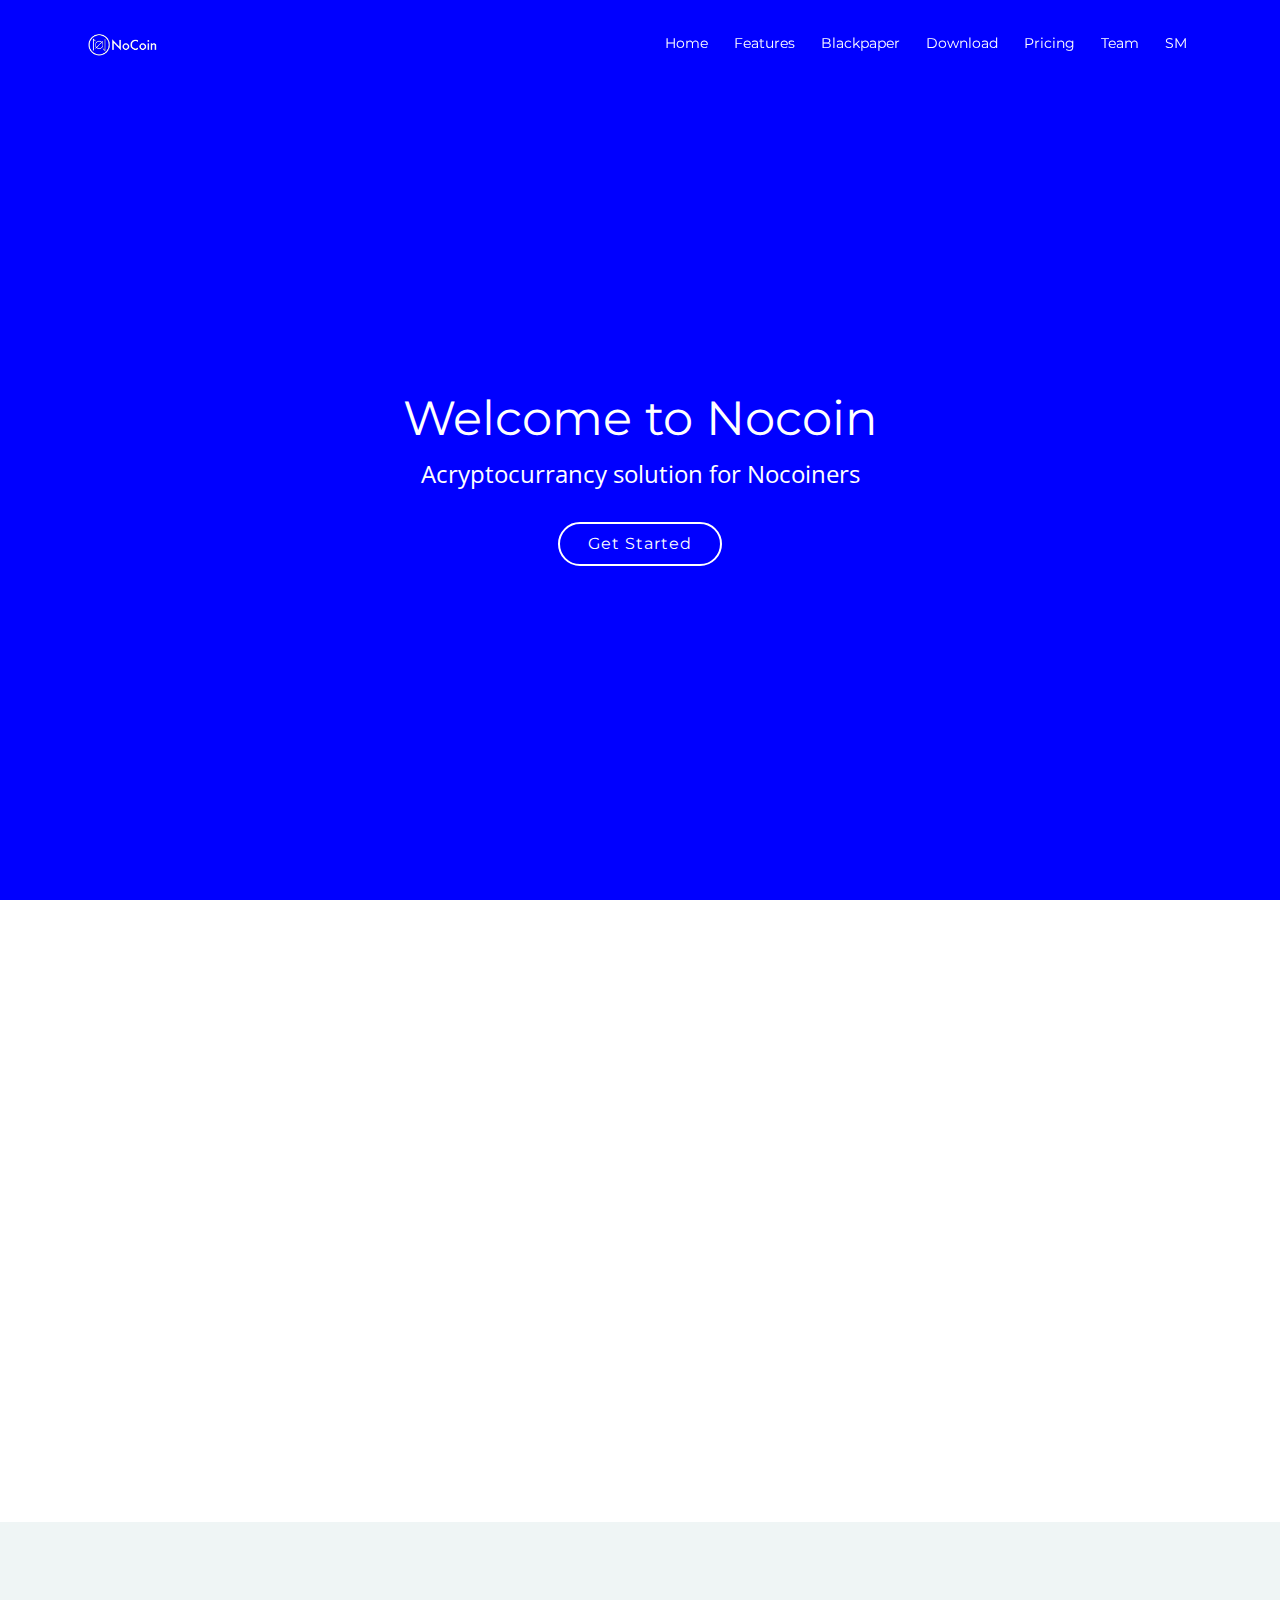
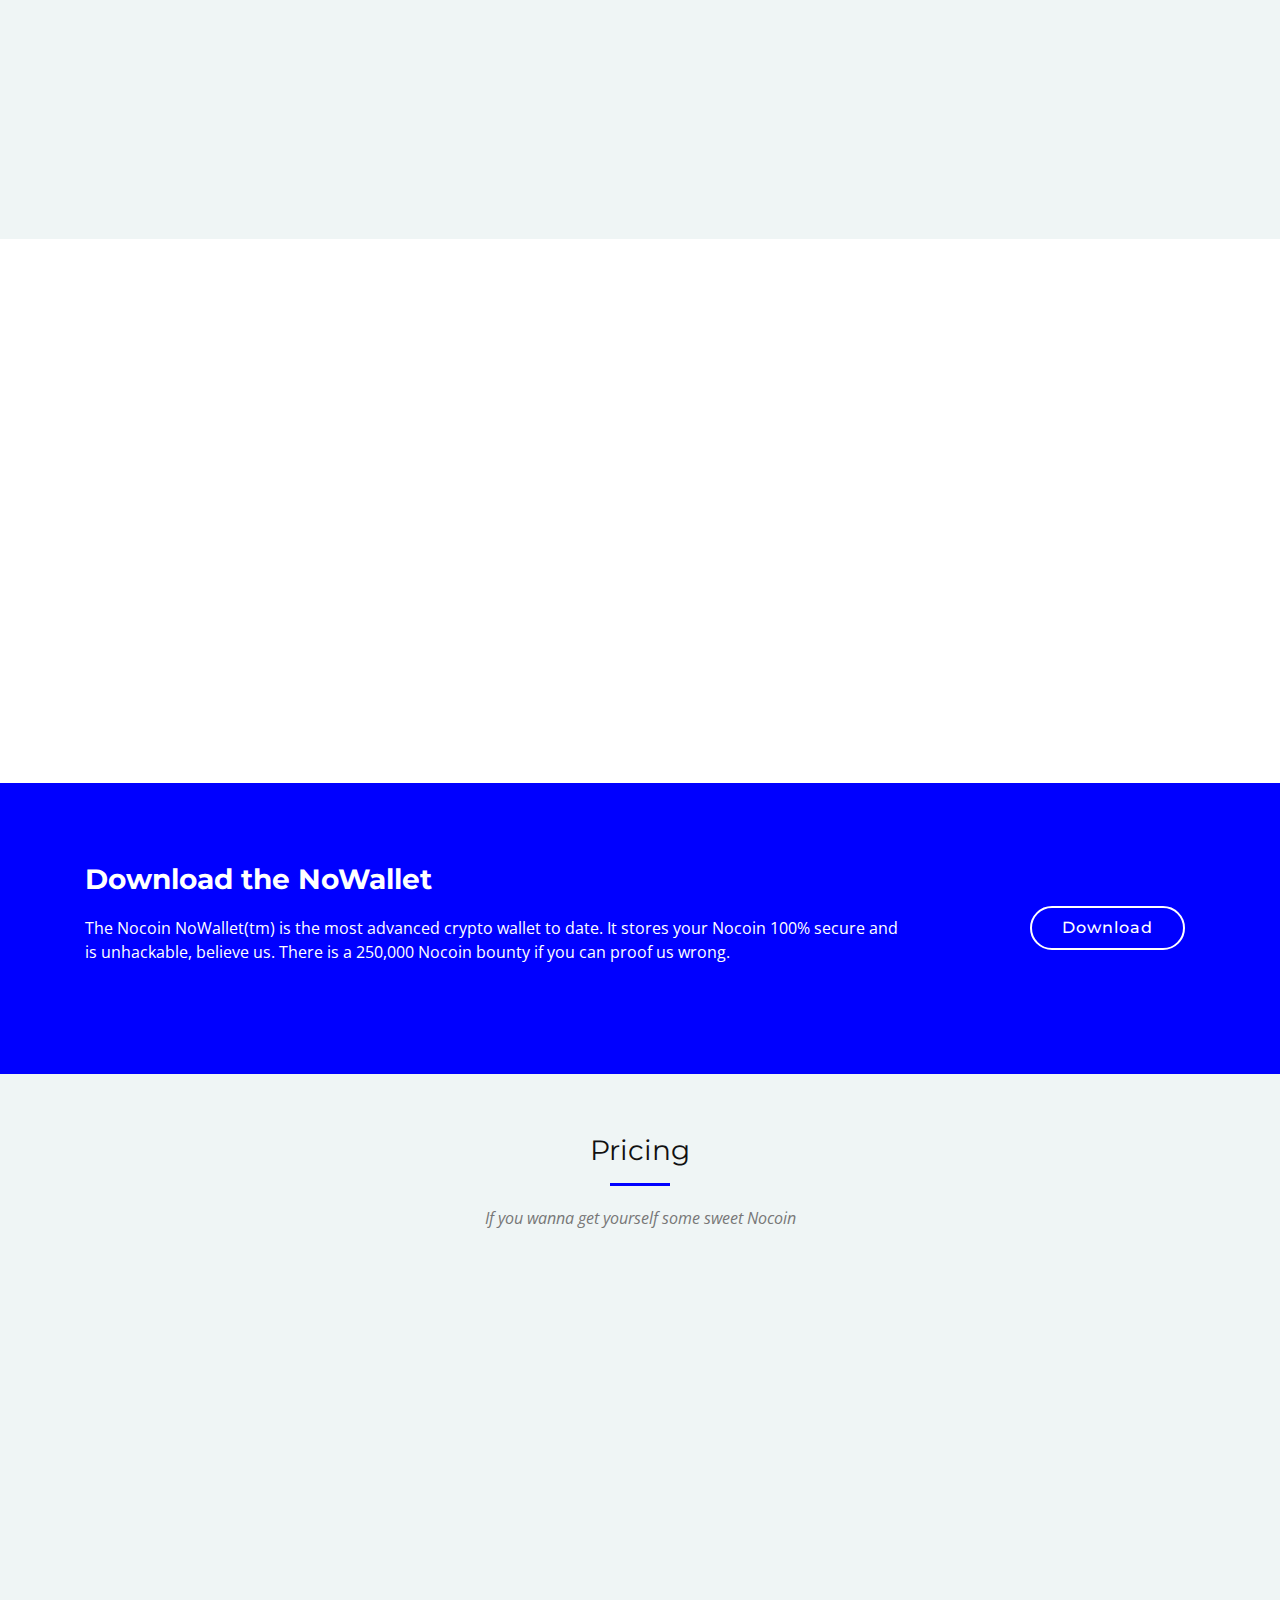
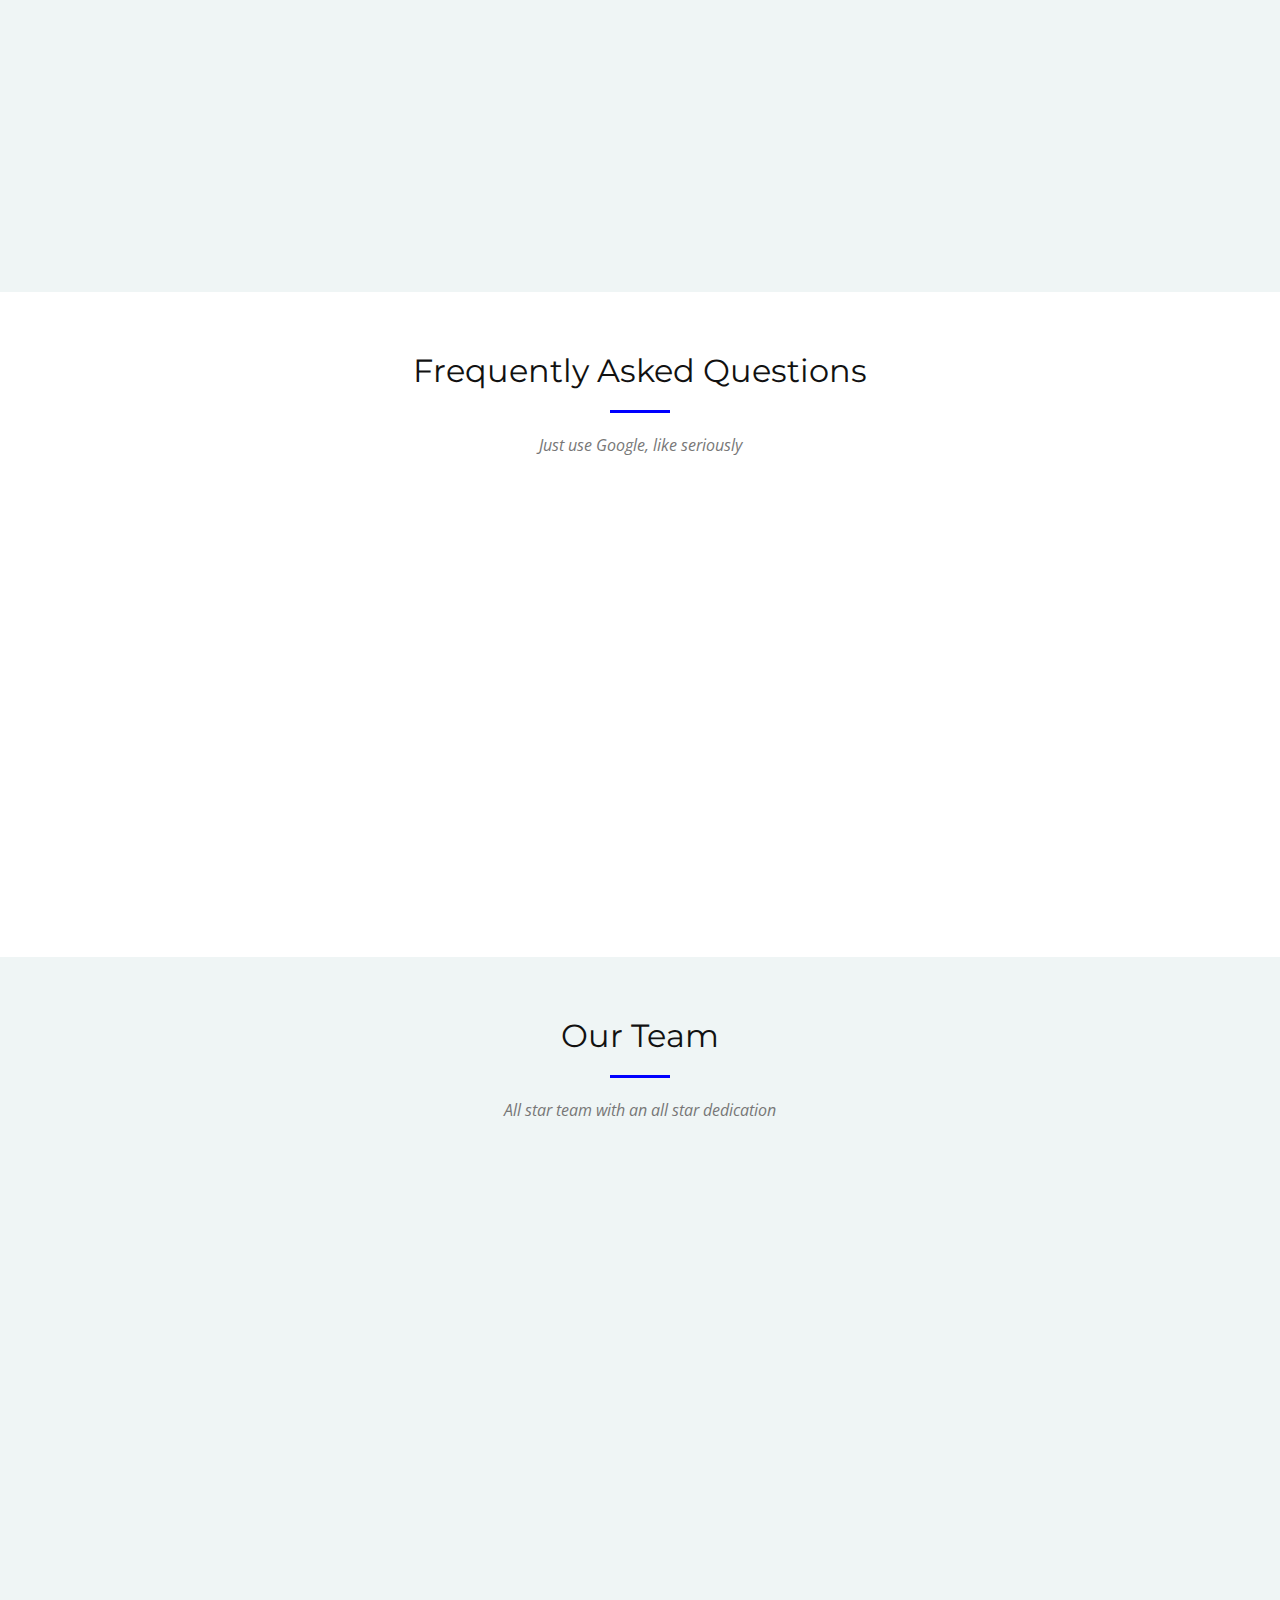
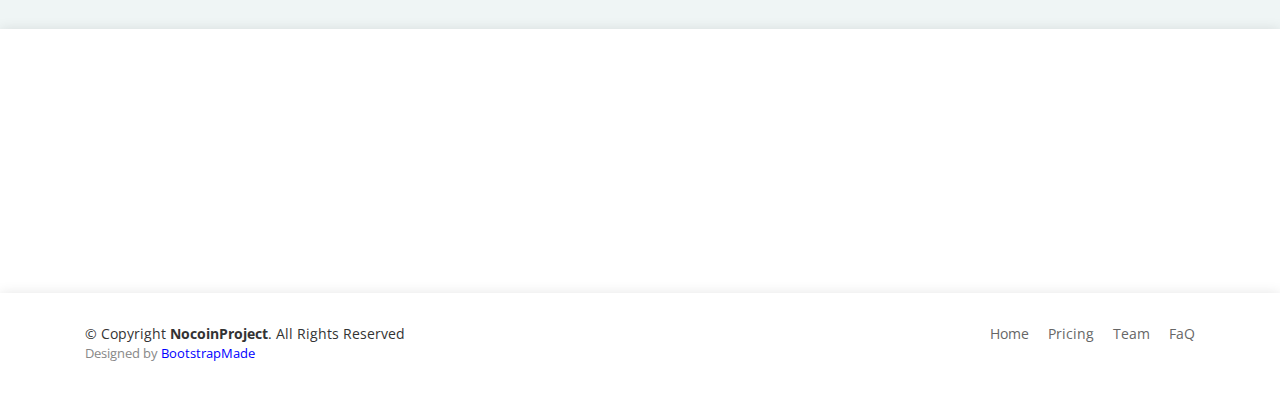
==== commit 837021b6: "Update index.html" ====
--- a/index.html
+++ b/index.html
@@ -44,7 +44,7 @@
         <ul class="nav-menu">
           <li class="menu-active"><a href="#intro">Home</a></li>
           <li><a href="#features">Features</a></li>
-          <li><a href="#specifications">Specifications</a></li>
+          <li><a href="#advanced-features">Blackpaper</a></li>
           <li><a href="#call-to-action">Download</a></li>
           <li><a href="#pricing">Pricing</a></li>
           <li><a href="#team">Team</a></li>
@@ -134,9 +134,9 @@
               <img class="advanced-feature-img-right wow fadeInRight" src="img/advanced-feature-1.jpg" alt="">
               <div class="wow fadeInLeft">
                 <h2>Invisible Blackpaper</h2>
-                <h3>The invisible Blackpaper was first written by u/witcoins (also known as Notoshi), the inventor of Nocoin and later published on the r/Buttcoin subreddit.</h3>
+                <h3>The invisible Blackpaper was first written by u/witcoins (also known as Notoshi), the inventor of Nocoin.</h3>
                 <p>You can download the invisible Blackpaper <span class="fake-link">here</span>. Some say only a true Nocoiner can read and understand the written.</p>
-		<p>"I read it and I'm fascinated by the deep technical understanding u/witcoins has and his ability to explains it so simple, even the Dog could understand it. You should give it a try!" -My Cat</p>
+		<p>"I read it and I'm fascinated by the deep technical understanding u/witcoins has and his ability to explain it so simple, even the Dog could understand it. You should give it a try!" -Sam (ButtersBread's Cat)</p>
               </div>
             </div>
           </div>
@@ -173,7 +173,7 @@
         <div class="row">
           <div class="col-lg-9 text-center text-lg-left">
             <h3 class="cta-title">Download the NoWallet</h3>
-            <p class="cta-text"> Duis aute irure dolor in reprehenderit in voluptate velit esse cillum dolore eu fugiat nulla pariatur. Excepteur sint occaecat cupidatat non proident, sunt in culpa qui officia deserunt mollit anim id est laborum.</p>
+            <p class="cta-text"> The Nocoin NoWallet(tm) is the most advanced crypto wallet to date. It stores your Nocoin 100% secure and is unhackable, believe us. There is a 250,000 Nocoin bounty if you can proof us wrong.</p>
           </div>
           <div class="col-lg-3 cta-btn-container text-center">
             <a class="cta-btn align-middle" href="#">Download</a>
@@ -229,14 +229,14 @@
         <div class="section-header">
           <h3 class="section-title">Pricing</h3>
           <span class="section-divider"></span>
-          <p class="section-description">Sed ut perspiciatis unde omnis iste natus error sit voluptatem accusantium doloremque</p>
+          <p class="section-description">If you wanna get yourself some sweet Nocoin</p>
         </div>
 
         <div class="row">
 
           <div class="col-lg-4 col-md-6">
             <div class="box wow fadeInLeft">
-              <h3>Free</h3>
+              <h3>Shitposter</h3>
 	      <h4><sup>$</sup>0<span> - 1M coins</span></h4>
               <ul>
                 <li><i class="ion-android-checkmark-circle"></i>Get 1,000,000 Nocoin ($NOC)</li>
@@ -251,7 +251,7 @@
 
           <div class="col-lg-4 col-md-6">
             <div class="box featured wow fadeInUp">
-              <h3>Business</h3>
+              <h3>Bag holder</h3>
               <h4><sup>$</sup>29<span> - 1B coins</span></h4>
               <ul>
                 <li><i class="ion-android-checkmark-circle"></i> Get 1,000x the Nocoin of the Free package</li>
@@ -266,7 +266,7 @@
 
           <div class="col-lg-4 col-md-6">
             <div class="box wow fadeInRight">
-              <h3>Developer</h3>
+              <h3>Whale</h3>
               <h4><sup>$</sup>79<span> - 10B coins</span></h4>
               <ul>
                 <li><i class="ion-android-checkmark-circle"></i> Get $290 worth of Nocoin</li>
@@ -293,7 +293,7 @@
         <div class="section-header">
           <h3 class="section-title">Frequently Asked Questions</h3>
           <span class="section-divider"></span>
-          <p class="section-description">Sed ut perspiciatis unde omnis iste natus error sit voluptatem accusantium doloremque</p>
+          <p class="section-description">Just use Google, like seriously</p>
         </div>
 
         <ul id="faq-list" class="wow fadeInUp">
@@ -364,7 +364,7 @@
         <div class="section-header">
           <h3 class="section-title">Our Team</h3>
           <span class="section-divider"></span>
-          <p class="section-description">All star team with all star dedication</p>
+          <p class="section-description">All star team with an all star dedication</p>
         </div>
         <div class="row wow fadeInUp">
           <div class="col-lg-3 col-md-6">
@@ -436,7 +436,7 @@
 
           <div class="col-lg-12 col-md-12">
             <div class="contact-about">
-		    <center><p><strong>Join the conversation about Nocoin on Social Media.</strong></p>
+		    <center><p><strong><h6>Join the conversation about Nocoin on Social Media.</h6></strong></p>
 		<a href="https://reddit.com/r/NocoinProject" class="btn-reddit" target="_blank" title="Join us on Reddit">Reddit</a>
 		<a href="https://twitter.com/NocoinProject" class="btn-twitter" target="_blank" title="Follow us on Twitter">Twitter</a>
 		<a href="" class="btn-discord" target="_blank" title="Join us on Discord">Discord</a>
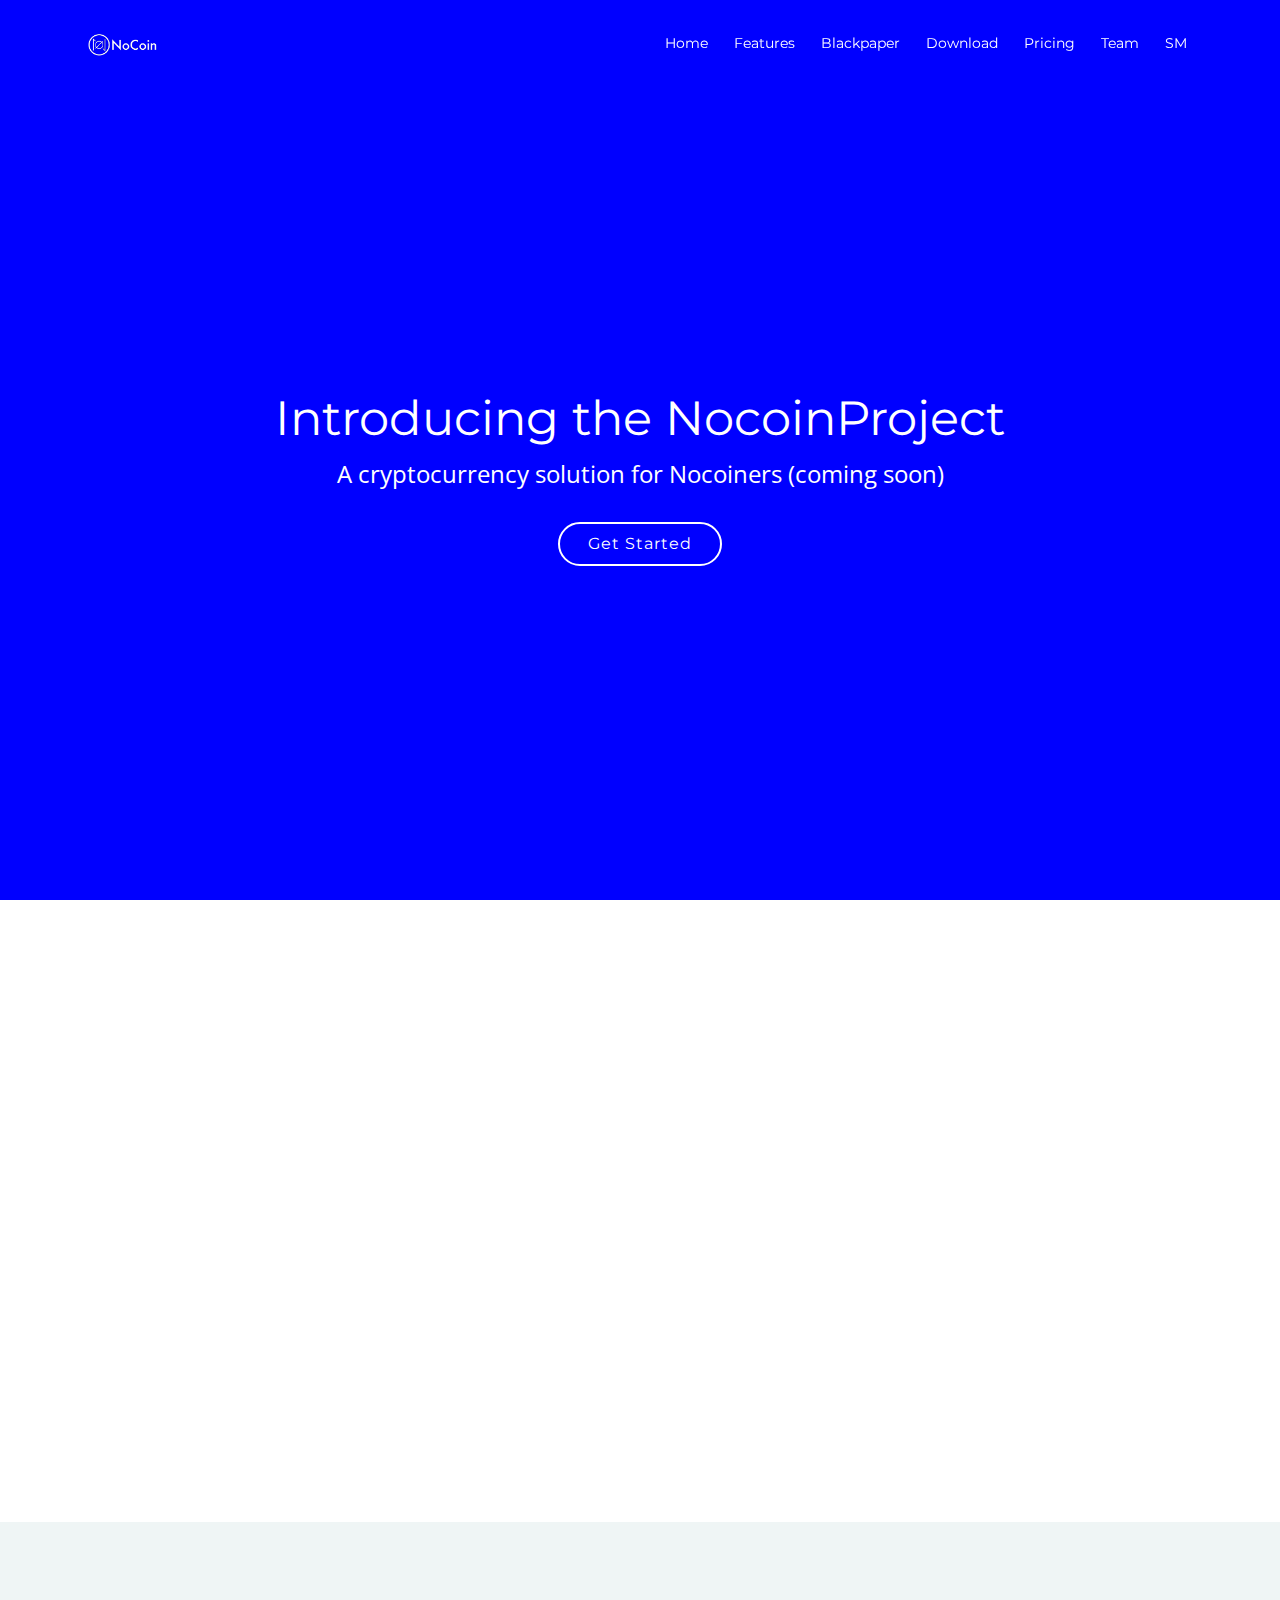
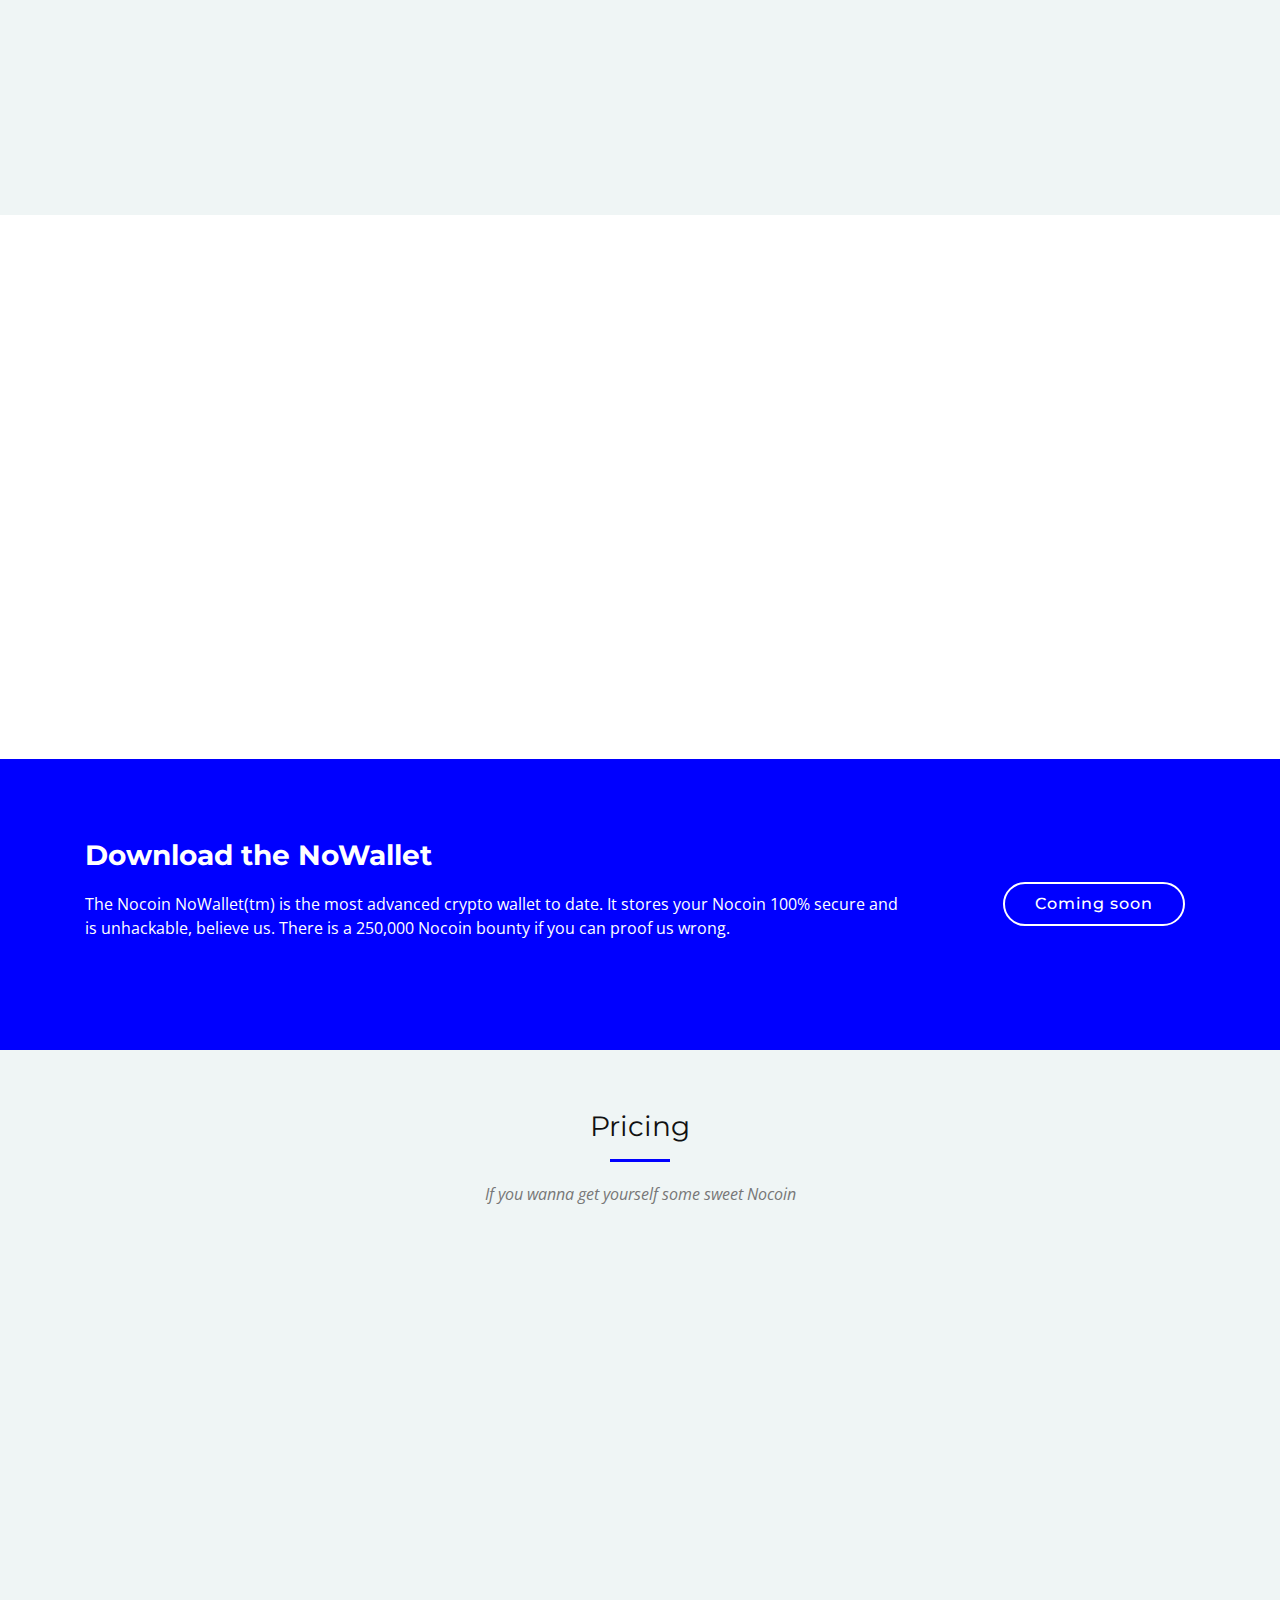
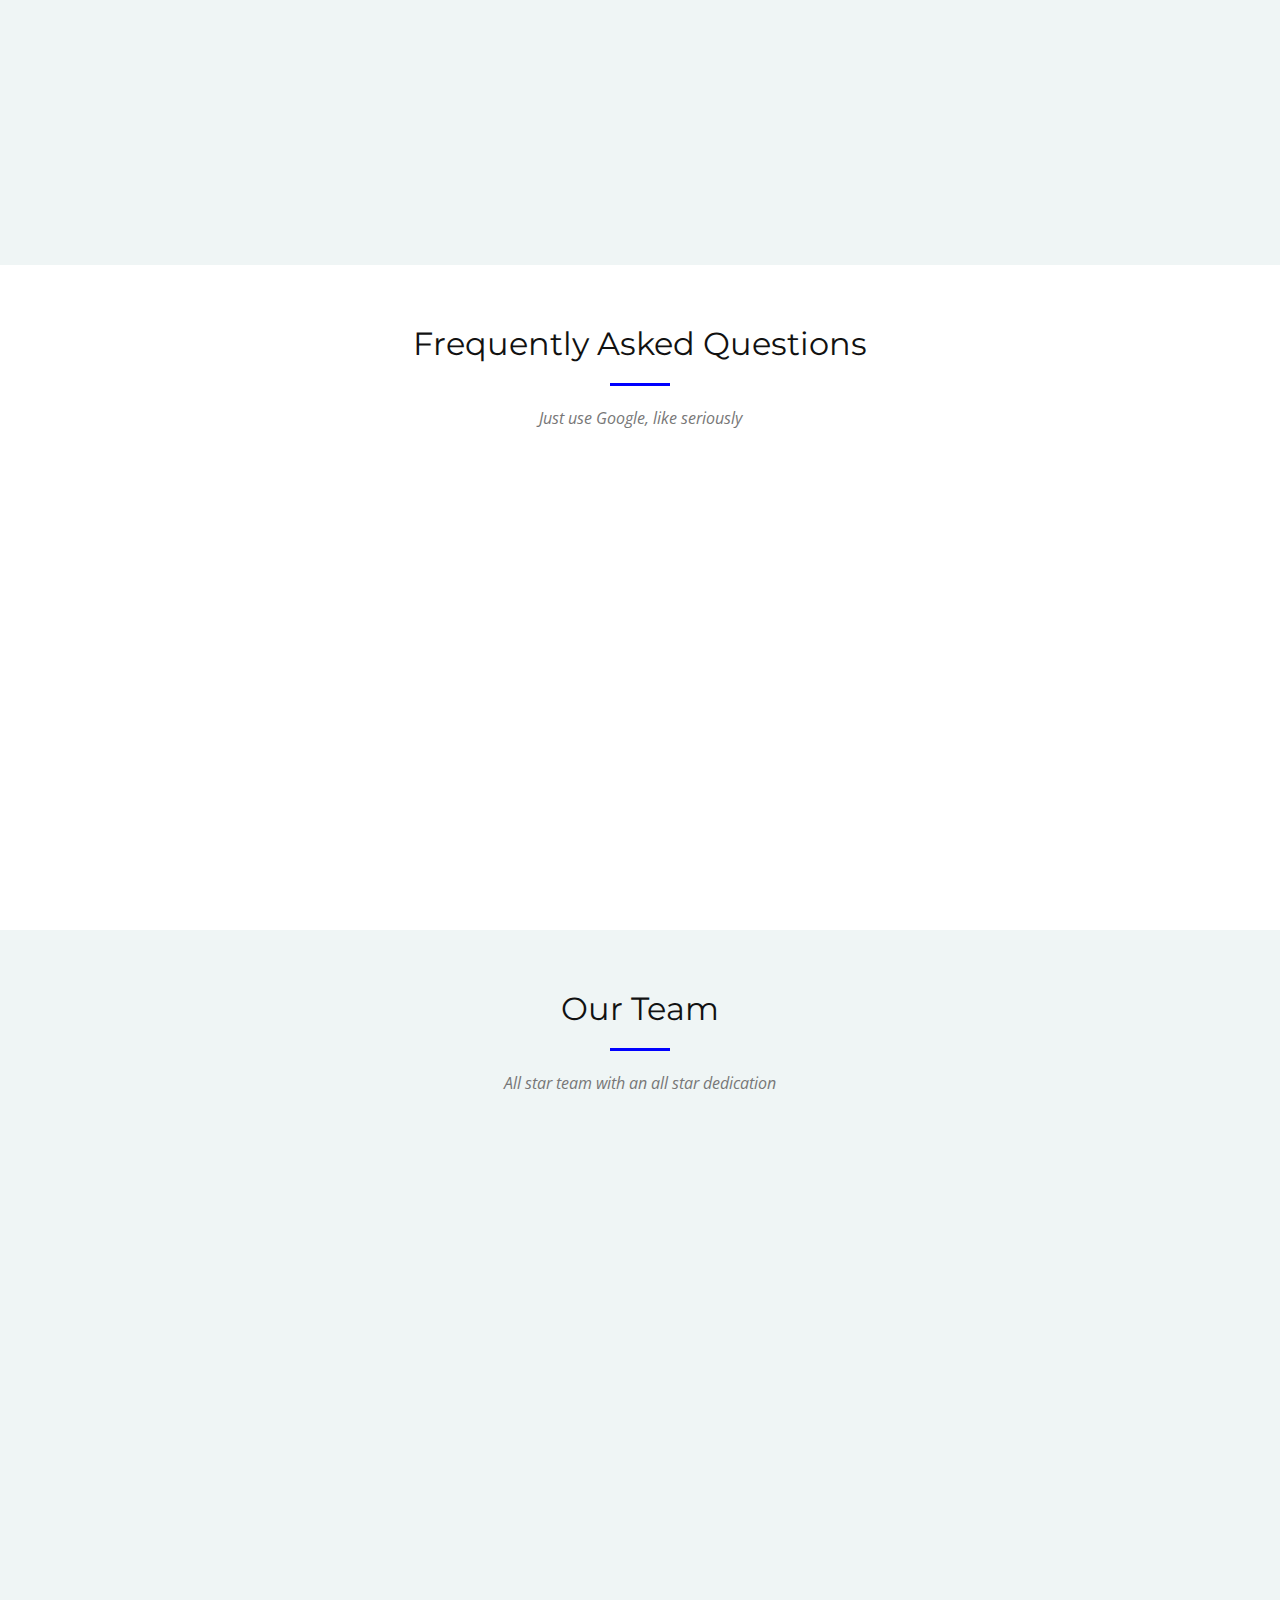
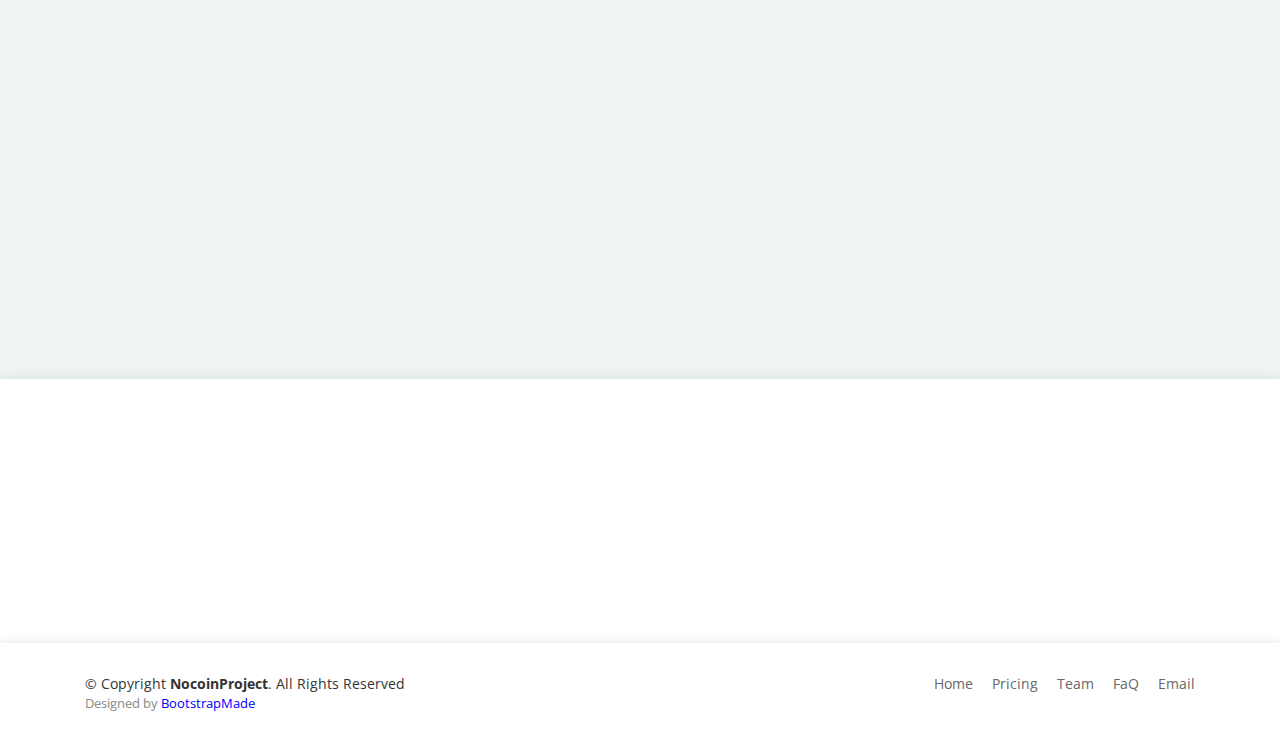
==== commit 097b0b62: "Update index.html" ====
--- a/index.html
+++ b/index.html
@@ -2,7 +2,7 @@
 <html lang="en">
 <head>
   <meta charset="utf-8">
-  <title>NocoinProject - Home</title>
+  <title>NocoinProject - A cryptocurrency solution for Nocoiners</title>
   <meta content="width=device-width, initial-scale=1.0" name="viewport">
   <meta content="" name="keywords">
   <meta content="" name="description">
@@ -26,6 +26,73 @@
   <!-- Main Stylesheet File -->
   <link href="css/style.css" rel="stylesheet">
 
+  <script type="text/javascript" src="js/paybear.js"></script>
+  <link rel="stylesheet" type="text/css" href="css/paybear.css" />
+	
+  <script>
+    (function () {
+        window.paybear = new Paybear({
+            button: '#paybear-all',
+            fiatValue: 29,
+            currencies: "currencies.php?order=123",
+            statusUrl: "status.php?order=123",
+            redirectTo: "success.php?order=123",
+            modal: true
+	    currencies: [
+                   {
+                   "title":"Bitcoin",
+                   "code":"BTC",
+                   "icon":"images/btc.svg",
+                   "blockExplorer":"https://www.blockchain.com/en/btc/address/%s",
+                   "maxConfirmations":1,
+                   "currencyUrl":"currency.php?order=123&token=BTC",
+                   "coinsValue":0.008797,
+                   "rate":8000.2751
+                   },
+		   {
+                   "title":"Bitcoin Cash",
+                   "code":"BCH",
+                   "icon":"images/bch.svg",
+                   "blockExplorer":"https://blockdozer.com/insight/address/%s",
+                   "maxConfirmations":1,
+                   "currencyUrl":"currency.php?order=123&token=BCH",
+                   "coinsValue":0.008797,
+                   "rate":700.2751
+                   },
+	           {
+                   "title":"Litecoin",
+                   "code":"LTC",
+                   "icon":"images/ltc.svg",
+                   "blockExplorer":"https://live.blockcypher.com/ltc/address/%s",
+                   "maxConfirmations":2,
+                   "currencyUrl":"currency.php?order=123&token=LTC",
+                   "coinsValue":0.008797,
+                   "rate":60.2751
+                   },
+		   {
+                   "title":"Ethereum",
+                   "code":"ETH",
+                   "icon":"images/eth.svg",
+                   "blockExplorer":"https://etherscan.io/address/%s",
+                   "maxConfirmations":3,
+                   "currencyUrl":"currency.php?order=123&token=ETH",
+                   "coinsValue":0.008797,
+                   "rate":500.2751
+                   },
+                   {
+                   "title":"Ethereum Classic",
+                   "code":"ETC",
+                   "icon":"images/etc.svg",
+                   "blockExplorer":"https://etherhub.io/addr/%s",
+                   "maxConfirmations":3,
+                   "currencyUrl":"currency.php?order=123&token=ETC",
+                   "coinsValue":0.066913,
+                   "rate":16.745
+                   }
+               ]
+        })
+    })();
+</script>
 </head>
 
 <body>
@@ -60,8 +127,8 @@
   <section id="intro">
 
     <div class="intro-text">
-      <h2>Welcome to Nocoin</h2>
-      <p>Acryptocurrancy solution for Nocoiners</p>
+      <h2>Introducing the NocoinProject</h2>
+      <p>A cryptocurrency solution for Nocoiners (coming soon)</p>
       <a href="#features" class="btn-get-started scrollto">Get Started</a>
     </div>
 <div id="particles-js"></div>
@@ -78,7 +145,7 @@
 
           <div class="col-lg-12"> <!----  offset-lg-4 <!---->
             <div class="section-header wow fadeIn" data-wow-duration="1s">
-              <h3 class="section-title">Product Featuress</h3>
+              <h3 class="section-title">Nocoin Features</h3>
               <span class="section-divider"></span>
             </div>
           </div>
@@ -87,32 +154,32 @@
 
               <div class="col-lg-4 col-md-4 box wow fadeInRight">
                 <div class="icon"><i class="ion-ios-speedometer-outline"></i></div>
-                <h4 class="title"><a href="">Super fast</a></h4>
+                <h4 class="title">Super fast</h4>
                 <p class="description">The Nocoin Network is super fast with block times of ~5s, making it the perfect currency for merchant adoption and not killing babies.</p>
               </div>
               <div class="col-lg-4 col-md-4 box wow fadeInRight" data-wow-delay="0.1s">
                 <div class="icon"><i class="ion-ios-flask-outline"></i></div>
-                <h4 class="title"><a href="">Scientists</a></h4>
+                <h4 class="title">Scientists</h4>
                 <p class="description">We have an all star team of world class Scientists in Memetology and Butttology that will publish unnecessary papers on the state of the project.</p>
               </div>
               <div class="col-lg-4 col-md-4 box wow fadeInRight data-wow-delay="0.2s">
                 <div class="icon"><i class="ion-social-buffer-outline"></i></div>
-                <h4 class="title"><a href="">Thunder Network</a></h4>
-                <p class="description">Already working on 2nd layer solutions. Introducing Thunder: You see the transaction early but it takes a while to actually arrive.</p>
+                <h4 class="title">Thunder Network</h4>
+                <p class="description">Thunder is the 2nd layer scaling solution for Nocoin. You see the transaction early but it takes some time to actually arrive.</p>
               </div>
               <div class="col-lg-4 col-md-4 box wow fadeInRight" data-wow-delay="0.3s">
                 <div class="icon"><i class="ion-ios-analytics-outline"></i></div>
-                <h4 class="title"><a href="">Stable Price</a></h4>
+                <h4 class="title">Stable Price</h4>
                 <p class="description">Nocoin is the most stable currency on the market. While USDT fluctuates beween $0.99 and $1.01, we can assure you that Nocoin will always be intrinsically worthless.</p>
               </div>
               <div class="col-lg-4 col-md-4 box wow fadeInRight" data-wow-delay="0.3s">
                 <div class="icon"><i class="ion-ios-paper-outline" class="wow fadeInRight" data-wow-duration="0.5s"></i></div>
-                <h4 class="title"><a href="">Dumb Contracts</a></h4>
+                <h4 class="title">Dumb Contracts</h4>
                 <p class="description">Nocoin features Dumb Contracts with the nocoin specific <a href="https://github.com/kelseyhightower/nocode" target="_blank">NoCode</a>. They're dumb, so if you make a mistake in the code you're basically fucked.</p>
               </div>                
               <div class="col-lg-4 col-md-4 box wow fadeInRight" data-wow-delay="0.3s">
                 <div class="icon"><i class="ion-ios-color-filter-outline wow fadeInRight" data-wow-delay="0.2s" data-wow-duration="0.5s"></i></div>
-                <h4 class="title"><a href="">Interoperability</a></h4>
+                <h4 class="title">Interoperability</h4>
                 <p class="description">Nocoin will be interoperable with our hat store that we will be launching soon. And yes, there will be Thunder transactions.</p>                
                </div>                                  
 
@@ -134,9 +201,9 @@
               <img class="advanced-feature-img-right wow fadeInRight" src="img/advanced-feature-1.jpg" alt="">
               <div class="wow fadeInLeft">
                 <h2>Invisible Blackpaper</h2>
-                <h3>The invisible Blackpaper was first written by u/witcoins (also known as Notoshi), the inventor of Nocoin.</h3>
+                <h3>The invisible Blackpaper was written by u/witcoins (also known as Notoshi), the inventor of Nocoin.</h3>
                 <p>You can download the invisible Blackpaper <span class="fake-link">here</span>. Some say only a true Nocoiner can read and understand the written.</p>
-		<p>"I read it and I'm fascinated by the deep technical understanding u/witcoins has and his ability to explain it so simple, even the Dog could understand it. You should give it a try!" -Sam (ButtersBread's Cat)</p>
+		<p>".@NocoinProject the whitepaper link on your website is broken" -Random guy on Social Media</p>
               </div>
             </div>
           </div>
@@ -147,13 +214,12 @@
         <div class="container">
           <div class="row">
             <div class="col-12">
-              <img class="advanced-feature-img-left" src="img/advanced-feature-2.jpg" alt="">
               <div class="wow fadeInRight">
                 <h2>Nocoin specifications</h2><br>
                  <p class="wow fadeInRight" data-wow-duration="0.5s"><strong>Name/Ticker:</strong> Nocoin ($NOC)</p>
                  <p class="wow fadeInRight" data-wow-duration="0.5s"><strong>Algo:</strong> Skycoin Masternode(s)</p>
                  <p class="wow fadeInRight" data-wow-duration="0.5s"><strong>Blocktime:</strong> 5s-ish</p>
-                 <p class="wow fadeInRight" data-wow-duration="0.5s"><strong>Bloksize:</strong> 8kb</p>
+                 <p class="wow fadeInRight" data-wow-duration="0.5s"><strong>Blocksize:</strong> 8kb</p>
                  <p class="wow fadeInRight" data-wow-duration="0.5s"><strong>Max. Supply:</strong> 2.100.000.000.000.000</p>
                  <p class="wow fadeInRight" data-wow-duration="0.5s"><strong>Decimals:</strong> 0</p>
                  <p class="wow fadeInRight" data-wow-duration="0.5s"><strong>Burning:</strong> Every transaction has to pay a 1% transaction fee. This fee gets burned rather then collected, creating a truely deflationary system.</p>
@@ -176,7 +242,7 @@
             <p class="cta-text"> The Nocoin NoWallet(tm) is the most advanced crypto wallet to date. It stores your Nocoin 100% secure and is unhackable, believe us. There is a 250,000 Nocoin bounty if you can proof us wrong.</p>
           </div>
           <div class="col-lg-3 cta-btn-container text-center">
-            <a class="cta-btn align-middle" href="#">Download</a>
+            <a class="cta-btn align-middle" href="#">Coming soon</a>
           </div>
         </div>
 
@@ -223,6 +289,400 @@
     <!--==========================
       Pricing Section
     ============================-->
+<div id="paybear" style="display: none">
+    <div class="p30 PayBear-spinner" style="display: none;">
+        <p>Loading payment details...</p>
+        <div class="PayBear-spinner__container"><span class="PayBear-spinner__item"></span></div>
+    </div>
+
+    <div class="p30 PayBear-app-error" style="display: none;">
+        This payment method is temporarily unavailable. Please try again in a minute.
+        <button class="P-btn P-btn-grey">Retry</button>
+    </div>
+    <!-- PayBear widget-->
+    <div class="PayBear-app" style="display: none;">
+        <div class="PayBear-container">
+            <div class="PayBear">
+                <!-- PayBear header -->
+                <div class="PayBear__Nav">
+                    <a href="/" class="PayBear__Nav__arrow" style="display: none;">
+                        <svg height="22" width="22" viewBox="0 0 22 22" xmlns="http://www.w3.org/2000/svg">
+                            <path d="m15.605355 8.8542609h-13.7616838c-1.01823148 0-1.8436712.82344-1.8436712 1.8392051 0 1.015764.82543972 1.839205 1.8436712 1.839205h14.3762408l-2.483628 2.47761c-.719998.718254-.719998 1.882774 0 2.601028.719999.718255 1.887347.718255 2.607345 0l5.116373-5.103976c.412815-.411816.588939-.970336.528375-1.507333.06056-.536997-.11556-1.0955171-.528375-1.5073331l-5.116373-5.1039766c-.719998-.718254-1.887346-.718254-2.607345 0-.719998.718255-.719998 1.8827736 0 2.6010286z"></path>
+                        </svg>
+                    </a>
+                    <div class="PayBear__brand-link" style="display: none;">
+                        <span>
+                            Powered by <a href="https://www.paybear.io" target="_blank" rel="noopener noreferrer">
+                            PayBear.io<svg height="14" viewBox="0 0 14 14" width="14" xmlns="http://www.w3.org/2000/svg"
+                                           class="PayBear__Nav__external">
+                            <path d="m333.875 38c-.482562 0-.875-.392-.875-.875v-12.25c0-.483.392438-.875.875-.875h5.6875c.241938 0 .4375.1955625.4375.4375v.875c0 .2419375-.195562.4375-.4375.4375h-4.8125v10.5h10.5v-4.8125c0-.2419375.195562-.4375.4375-.4375h.875c.241938 0 .4375.1955625.4375.4375v5.6875c0 .483-.392438.875-.875.875zm12.690554-14c .240249 0 .434446.1933285.434446.4344461v4.3444615c0 .1746474-.10557.3340891-.268053.4005594-.053872.0230256-.11035.0338868-.166393.0338868-.112956 0-.224174-.0443135-.307154-.1272927l-1.557489-1.5579239-4.344027 4.3444615c-.169869.1698684-.444438.1698684-.615176 0l-.614307-.6143069c-.169868-.1698684-.169868-.4444384 0-.6143068l4.344462-4.3444615-1.557924-1.5579239c-.124252-.1246861-.161614-.3114979-.094275-.4735463.066905-.1629173.225912-.2680533.401428-.2680533z"
+                                  fill="#b9b9b9" transform="translate(-333 -24)"></path>
+                            </svg></a>
+                        </span>
+                    </div>
+                </div>
+                <!-- Select currency -->
+                <div class="PayBear__Icons"></div>
+                <!-- Content -->
+                <div class="P-Payment P-box" style="display: none;">
+                    <!-- Header of content-->
+                    <div class="P-Payment__header" id="payment-header">
+                        <div class="P-Payment__header__timer">--</div>
+                        <div class="P-Payment__header__check" style="display: none;"></div>
+                        <div class="P-Payment__header__text">
+                            <div class="P-Payment__header__title">Waiting on Payment</div>
+                            <div class="P-Payment__header__helper">---</div>
+                        </div>
+                    </div>
+                    <div class="P-box__inner">
+                        <!-- First payment step -->
+                        <div class="P-Payment__start">
+                            <div class="P-Payment__value">
+                                <div class="P-Payment__value__icon">
+                                    <img src="">
+                                </div>
+                                <div>
+                                    <div class="P-Payment__value__pay"><span class="P-Payment__value__coins"></span></div>
+                                    <div class="P-Payment__value__price" style="display: none;">---</div>
+                                </div>
+                            </div>
+                            <div class="P-Tabs" id="paybear-tabs">
+                                <ul class="P-Tabs__Tab-list P-Tabs__Tab-list--second">
+                                    <li role="tab" class="P-Tabs__Tab P-Tabs__Tab--wallet">Wallet</li>
+                                    <li role="tab" class="P-Tabs__Tab P-Tabs__Tab--selected">Copy</li>
+                                    <li role="tab" class="P-Tabs__Tab">Scan</li>
+                                </ul>
+                                <div class="P-Payment__address">
+                                    <div class="P-Payment__address__text">---</div>
+                                    <code>---</code>
+                                </div>
+                                <div class="P-Tabs__Tab-panel P-Tabs__Tab-panel--wallet">
+                                    <div>
+                                        <a href="#" class="P-btn-block P-wallet-btn">
+                                            <span class="P-btn-block__inner">
+                                                <i class="P-wallet-icon"></i>
+                                                <span class="P-btn-block__text">Open in Wallet</span>
+                                            </span>
+                                        </a>
+                                    </div>
+                                </div>
+
+                                <div class="P-Tabs__Tab-panel P-Tabs__Tab-panel--selected">
+                                    <div class="P-buttons-flex">
+                                        <a class="P-btn-block P-btn-copy-address">
+                                            <span class="P-btn-block__copied-text">
+                                                <svg height="11" viewBox="0 0 13 11" width="13" xmlns="http://www.w3.org/2000/svg"><path d="m4.42775177 7.85005539 5.97311463-5.97311463c.5359766-.53597656 1.4049663-.53597656 1.9409428 0 .5359766.53597657.5359766 1.40496628 0 1.94094285l-6.93193869 6.93193869c-.5029721.5029721-1.29920739.5339442-1.83829672.0929164-.06892267-.0472373-.13449273-.1014683-.19571746-.1626931l-2.71766557-2.71766553c-.53597656-.53597657-.53597656-1.40496628 0-1.94094285.53597657-.53597656 1.40496628-.53597656 1.94094285 0z" fill-rule="evenodd" fill="#4FBDA6" transform="translate(0 -1)"/></svg>
+                                                Copied to Clipboard!
+                                            </span>
+                                            <span class="P-btn-block__inner">
+                                                <span class="P-btn-block__helper">--</span>
+                                                Copy Address
+                                            </span>
+                                        </a>
+                                        <a class="P-btn-block P-Payment__value__copy">
+                                            <span class="P-btn-block__copied-text">
+                                                <svg height="11" viewBox="0 0 13 11" width="13" xmlns="http://www.w3.org/2000/svg"><path d="m4.42775177 7.85005539 5.97311463-5.97311463c.5359766-.53597656 1.4049663-.53597656 1.9409428 0 .5359766.53597657.5359766 1.40496628 0 1.94094285l-6.93193869 6.93193869c-.5029721.5029721-1.29920739.5339442-1.83829672.0929164-.06892267-.0472373-.13449273-.1014683-.19571746-.1626931l-2.71766557-2.71766553c-.53597656-.53597657-.53597656-1.40496628 0-1.94094285.53597657-.53597656 1.40496628-.53597656 1.94094285 0z" fill-rule="evenodd" fill="#4FBDA6" transform="translate(0 -1)"/></svg>
+                                                Copied to Clipboard!
+                                            </span>
+                                            <span class="P-btn-block__inner">
+                                                <span class="P-btn-block__helper">--</span>
+                                                Copy Amount
+                                            </span>
+                                        </a>
+                                    </div>
+                                </div>
+
+                                <div class="P-Tabs__Tab-panel">
+                                    <div class="P-Payment__qr">
+                                        <img src="">
+                                    </div>
+                                </div>
+
+                            </div>
+                        </div>
+                        <!-- Payment confirming step -->
+                        <div class="P-Payment__unpaid" style="display: none;">
+                            <div class="P-Content">
+                                <div class="P-Content__icon">
+                                    <img src="[data-uri]">
+                                </div>
+                                <h2>Oops. You underpaid by <span class="P-Payment__unpaid__underpaid">---</span>!</h2>
+                                <div class="P-Payment__unpaid__block">
+                                    <div>
+                                        <div>DUE</div>
+                                        <span class="P-Payment__unpaid__due">---</span>
+                                    </div>
+                                    <div>
+                                        <div>YOU PAID</div>
+                                        <span class="P-Payment__unpaid__paid">---</span>
+                                    </div>
+                                    <div>
+                                        <div>UNDERPAID</div>
+                                        <span class="P-Payment__unpaid__underpaid">---</span>
+                                    </div>
+                                </div>
+                                <p>But don’t worry, we credited <span class="P-Payment__unpaid__paid">---</span> (<span class="P-Payment__unpaid__paidFiat">---</span>) to your LeoList giftcard.</p>
+                                <div>
+                                    <a href="#" class="P-btn P-btn--primary">
+                                        Continue
+                                    </a>
+                                </div>
+                            </div>
+                        </div>
+                        <!-- Payment expired step -->
+                        <div class="P-Payment__expired" style="display: none;">
+                            <div class="P-Content">
+                                <p>
+                                    <strong>Your payment window has expired.</strong>
+                                    Hit the Refresh button below to lock in
+                                    a new exchange rate and start again.
+                                </p>
+                                <div>
+                                    <a href="/" class="P-btn">
+                                        <i class="P-btn__icon P-btn__icon--refresh-white"></i>
+                                        Refresh
+                                    </a>
+                                </div>
+                                <button class="P-Payment__helper">What's a payment window?</button>
+                            </div>
+                        </div>
+                        <!-- Payment expired step: Help screen -->
+                        <div class="P-Payment__expired-helper" style="display: none;">
+                            <div class="P-Content">
+                                <div class="P-Content__icon">
+                                    <img src="[data-uri]">
+                                </div>
+                                <h2>What's a Payment Window?</h2>
+                                <p>
+                                    A payment window is a pre-set amount of time-usually 15 mins-where the
+                                    exchange rate is locked in to ensure a fair rate for customer and
+                                    merchant.
+                                </p>
+                                <div>
+                                    <button class="P-btn P-btn-grey">
+                                        <i class="P-btn__icon P-btn__icon--back-grey"></i>
+                                        Got it!
+                                    </button>
+                                </div>
+                            </div>
+                        </div>
+                        <!-- Payment confirming step -->
+                        <div class="P-Payment__confirming" style="display: none;">
+                            <div class="P-Content">
+                                <div class="Confirming__icon">
+                                    <svg height="159" viewBox="0 0 255 159" width="255" class="Confirming__pic">
+
+                                        <defs id="svg-Group2-wq2YP3q">
+                                            <ellipse id="svg-Group2-1RCLVi9" cx="16.93353" cy="16.953842" rx="16.743816"
+                                                     ry="16.748526"></ellipse>
+                                            <path id="svg-Group2-3qWaf6Y"
+                                                  d="m19.1094113 19.4515481c-.0479576 0-.0954574-.0209934-.1277233-.061378l-2.0300388-2.5383115c-.0231779-.029005-.0358293-.0650078-.0358293-.1021551v-3.5533875c0-.090285.0731949-.1635005.1634545-.1635005.0902595 0 .1634544.0732155.1634544.1635005v3.4960643l1.9942423 2.493545c.0563918.0705014.04495.1734086-.0255316.2297835-.0301736.0241327-.066199.0358393-.1020282.0358393zm-2.0320984 5.671176c-2.2361875 0-4.3385386-.8710976-5.9197969-2.4527681-1.58125831-1.5817032-2.45207821-3.6846784-2.45207821-5.9214951 0-1.164025.23426291-2.2907391.69628324-3.3488158.44626333-1.0219758 1.08298377-1.9325424 1.89250827-2.7063245.0652837-.0623918.1687177-.0600374.2310919.005232.0623742.0653021.0600205.1687978-.0052306.2311569-1.60423996 1.5334705-2.48774392 3.5999525-2.48774392 5.8187514 0 4.4372709 3.60894342 8.0472623 8.04496622 8.0472623 4.4360229 0 8.0450317-3.6099587 8.0450317-8.0472623 0-4.4372709-3.6089761-8.04722958-8.0450317-8.04722958-.6261286 0-1.2496746.07220179-1.8533118.21457796-.0878732.02060106-.175877-.03374648-.1966031-.12161162-.0206933-.08789783.033737-.17592646.1215775-.19665831.6281881-.14813139 1.2769715-.22327619 1.9283374-.22327619 2.2362203 0 4.3386041.87106489 5.9198297 2.45276804 1.5812583 1.5817032 2.4521109 3.6846457 2.4521109 5.9214624s-.8708526 4.3397919-2.4521109 5.9214951c-1.5812256 1.5816378-3.6836094 2.4527354-5.9198297 2.4527354z"
+                                                  stroke="#e5e5e5" stroke-width="1.4"></path>
+                                            <path id="svg-Group2-3smKeov"
+                                                  d="m5.90126337 11.8227744-2.21088172-2.21088175c-.84422585-.84422585-2.2129864-.84422585-3.05721226 0-.84422585.84422585-.84422585 2.21298645 0 3.05721225l3.61123548 3.6112355c.09643612.0964361.19971665.1818563.30827792.2562606.84912883.6946705 2.10329265.6458858 2.8955326-.1463541l10.91861521-10.91861525c.8442259-.84422585.8442259-2.2129864 0-3.05721226-.8442258-.84422585-2.2129864-.84422585-3.0572123 0z"></path>
+                                            <filter id="svg-Group2-3RRrZIi" color-interpolation-filters="sRGB">
+                                                <feFlood flood-opacity=".08" result="flood"
+                                                         id="svg-Group2-20Qef8x"></feFlood>
+                                                <feComposite in="flood" in2="SourceGraphic" operator="in"
+                                                             result="composite1" id="svg-Group2-1gR8TY7"></feComposite>
+                                                <feGaussianBlur in="composite1" result="blur" stdDeviation="3"
+                                                                id="svg-Group2-3m4KQYT"></feGaussianBlur>
+                                                <feOffset dx="1" dy="0" result="offset"
+                                                          id="svg-Group2-3H8OZbG"></feOffset>
+                                                <feComposite in="SourceGraphic" in2="offset" operator="over"
+                                                             result="composite2" id="svg-Group2-mlwIIR2"></feComposite>
+                                            </filter>
+                                            <filter id="svg-Group2-2c3jl78" color-interpolation-filters="sRGB">
+                                                <feFlood flood-opacity=".08" result="flood"
+                                                         id="svg-Group2-2pfCQw0"></feFlood>
+                                                <feComposite in="flood" in2="SourceGraphic" operator="in"
+                                                             result="composite1" id="svg-Group2-20lf6-e"></feComposite>
+                                                <feGaussianBlur in="composite1" result="blur" stdDeviation="99"
+                                                                id="svg-Group2-1T0A3gr"></feGaussianBlur>
+                                                <feOffset dx="0" dy="0" result="offset"
+                                                          id="svg-Group2-16kt3IZ"></feOffset>
+                                                <feComposite in="SourceGraphic" in2="offset" operator="over"
+                                                             result="composite2" id="svg-Group2-3CcF-dL"></feComposite>
+                                            </filter>
+                                        </defs>
+                                        <g fill="none" fill-rule="evenodd" id="svg-Group2-2VvHRvC">
+                                            <g stroke="#e7e7e7" stroke-width="3"
+                                               transform="translate(1.429195 14.485123)" id="svg-Group2-316PS5E">
+                                                <g id="svg-Group2-1Se2Wzu" transform="translate(0,20)">
+                                                    <path id="svg-Group2-15k4HcN" class="Confirming__pic__point--top"
+                                                          d="M 51.940975,-3.6429195 15.163168,73.7002"></path>
+                                                    <path id="svg-Group2-14SZJkh"
+                                                          d="M 15.3316,75.131874 119.18953,95.88984"></path>
+                                                    <path id="svg-Group2-2JlcBzH"
+                                                          d="M 121.09512,95.88984 224.68903,25.802895"></path>
+                                                    <path id="svg-Group2-2jCsKLw" class="Confirming__pic__point--top"
+                                                          d="M 223.02164,24.850099 53.793729,-4.8219449"></path>
+                                                </g>
+                                                <path d="m17.264 94.288 208.496-49.136" id="svg-Group2-SPc06lX"></path>
+                                                <path d="m53.12 17.928 65.072 100.264"
+                                                      class="Confirming__pic__point--top"
+                                                      id="svg-Group2-1cCDDsZ"></path>
+                                            </g>
+                                            <g id="svg-Group2-3j52qep">
+
+                                                <g class="Confirming__pic__point" filter="url(#svg-Group2-3RRrZIi)"
+                                                   transform="translate(-.094857 91.297632)" id="svg-Group2-2pZ8H5m">
+                                                    <use class="circle" fill="#fff" filter="url(#svg-Group2-2c3jl78)"
+                                                         height="100%" transform="translate(-.094857)" width="100%"
+                                                         xmlns:xlink="http://www.w3.org/1999/xlink"
+                                                         xlink:href="#svg-Group2-1RCLVi9" id="svg-Group2-1jbqLbQ"></use>
+                                                    <use class="time" fill="#eee" height="100%" width="100%"
+                                                         xmlns:xlink="http://www.w3.org/1999/xlink"
+                                                         xlink:href="#svg-Group2-3qWaf6Y" id="svg-Group2-1RPlxfi"></use>
+                                                    <use class="check" fill="#fff" height="100%"
+                                                         transform="translate(7.338674 7.551509)" width="100%"
+                                                         xmlns:xlink="http://www.w3.org/1999/xlink"
+                                                         xlink:href="#svg-Group2-3smKeov" id="svg-Group2--WIG81x"></use>
+                                                </g>
+                                                <g class="Confirming__pic__point" filter="url(#svg-Group2-3RRrZIi)"
+                                                   transform="translate(102.21398 112.91314)" id="svg-Group2-23YW68n">
+                                                    <use class="circle" fill="#fff" filter="url(#svg-Group2-2c3jl78)"
+                                                         height="100%" transform="translate(-.094857)" width="100%"
+                                                         xmlns:xlink="http://www.w3.org/1999/xlink"
+                                                         xlink:href="#svg-Group2-1RCLVi9" id="svg-Group2-1K0JjZO"></use>
+                                                    <use class="time" fill="#eee" height="100%" width="100%"
+                                                         xmlns:xlink="http://www.w3.org/1999/xlink"
+                                                         xlink:href="#svg-Group2-3qWaf6Y" id="svg-Group2-3IuRduH"></use>
+                                                    <use class="check" fill="#fff" height="100%"
+                                                         transform="translate(7.338674 7.551509)" width="100%"
+                                                         xmlns:xlink="http://www.w3.org/1999/xlink"
+                                                         xlink:href="#svg-Group2-3smKeov" id="svg-Group2-zjo63Vt"></use>
+                                                </g>
+                                                <g class="Confirming__pic__point" filter="url(#svg-Group2-3RRrZIi)"
+                                                   transform="translate(206.30508 43.182199)" id="svg-Group2-2e5hs45">
+                                                    <use class="circle" fill="#fff" filter="url(#svg-Group2-2c3jl78)"
+                                                         height="100%" transform="translate(-.094857)" width="100%"
+                                                         xmlns:xlink="http://www.w3.org/1999/xlink"
+                                                         xlink:href="#svg-Group2-1RCLVi9" id="svg-Group2-3gntfDR"></use>
+                                                    <use class="time" fill="#eee" height="100%" width="100%"
+                                                         xmlns:xlink="http://www.w3.org/1999/xlink"
+                                                         xlink:href="#svg-Group2-3qWaf6Y" id="svg-Group2-3aAQ2uI"></use>
+                                                    <use class="check" fill="#fff" height="100%"
+                                                         transform="translate(7.338674 7.551509)" width="100%"
+                                                         xmlns:xlink="http://www.w3.org/1999/xlink"
+                                                         xlink:href="#svg-Group2-3smKeov" id="svg-Group2-1bs4HhS"></use>
+                                                </g>
+                                                <g class="Confirming__pic__point Confirming__pic__point--top"
+                                                   filter="url(#svg-Group2-3RRrZIi)"
+                                                   transform="translate(36.71822 15.559321)" id="svg-Group2-23TNxss">
+                                                    <use class="circle" fill="#fff" filter="url(#svg-Group2-2c3jl78)"
+                                                         height="100%" transform="translate(-.094857)" width="100%"
+                                                         xmlns:xlink="http://www.w3.org/1999/xlink"
+                                                         xlink:href="#svg-Group2-1RCLVi9" id="svg-Group2-RMIL9eH"></use>
+                                                    <use class="time" fill="#eee" height="100%" width="100%"
+                                                         xmlns:xlink="http://www.w3.org/1999/xlink"
+                                                         xlink:href="#svg-Group2-3qWaf6Y" id="svg-Group2-3IbT0Fm"></use>
+                                                    <use class="check" fill="#fff" height="100%"
+                                                         transform="translate(7.338674 7.551509)" width="100%"
+                                                         xmlns:xlink="http://www.w3.org/1999/xlink"
+                                                         xlink:href="#svg-Group2-3smKeov" id="svg-Group2-2D5EIq7"></use>
+                                                </g>
+                                                <g class="Confirming__pic__point Confirming__pic__point--center"
+                                                   transform="translate(76.830504,73.911013)" id="svg-Group2-Bbnsjlm"
+                                                   filter="url(#svg-Group2-3RRrZIi)">
+                                                    <use class="circle" fill="#fff" filter="url(#svg-Group2-2c3jl78)"
+                                                         height="100%" transform="translate(-0.094857,0)" width="100%"
+                                                         xmlns:xlink="http://www.w3.org/1999/xlink"
+                                                         xlink:href="#svg-Group2-1RCLVi9"></use>
+                                                    <use class="time" height="100%" width="100%"
+                                                         xmlns:xlink="http://www.w3.org/1999/xlink"
+                                                         xlink:href="#svg-Group2-3qWaf6Y" id="svg-Group2-QFaQSla"
+                                                         fill="#eee" x="0" y="0"></use>
+                                                    <use class="check" height="100%"
+                                                         transform="translate(7.338674,7.551509)" width="100%"
+                                                         xmlns:xlink="http://www.w3.org/1999/xlink"
+                                                         xlink:href="#svg-Group2-3smKeov" id="svg-Group2-VkZrAFL"
+                                                         fill="#fff" x="0" y="0"></use>
+                                                </g>
+                                            </g>
+                                        </g>
+                                    </svg>
+                                </div>
+                                <h2 class="P-confirmations">---</h2>
+                                <p>
+                                    <strong>Your order will be processed soon.</strong>
+                                    You can leave this tab open until your payment is confirmed,
+                                    <strong>or</strong> close it and wait for a confirmation email.
+                                </p>
+                                <div>
+                                    <button class="P-btn P-btn--sm">
+                                        <i class="P-btn__icon--close"></i>
+                                        Close
+                                    </button>
+                                </div>
+                                <button class="P-Payment__helper">What does this mean?</button>
+                            </div>
+                        </div>
+                        <!-- Payment confirming step: Help screen -->
+                        <div class="P-Payment__confirming-helper" style="display: none;">
+                            <div class="P-Content">
+                                <div class="P-Content__icon">
+                                    <img src="[data-uri]">
+                                </div>
+                                <h2>Why do I have to wait?</h2>
+                                <ul>
+                                    <li>Crypto payments need to be confirmed by several computers on the
+                                        network, known as the blockchain.
+                                    </li>
+                                    <li>Payments usually fully confirm within a few minutes. Or up to an hour in
+                                        extreme cases
+                                    </li>
+                                    <li>Don't worry, your <strong>payment will be processed automatically even
+                                        if you close this window</strong>.
+                                    </li>
+                                    <li class="block-explorer-li" style="display: none;">You can track your payment's
+                                        progress with a <a class="P-block-explorer" target="_blank" href="#">block
+                                            explorer
+                                            <svg height="14" viewBox="0 0 14 14" width="14"
+                                                 xmlns="http://www.w3.org/2000/svg">
+                                                <path d="m333.875 38c-.482562 0-.875-.392-.875-.875v-12.25c0-.483.392438-.875.875-.875h5.6875c.241938 0 .4375.1955625.4375.4375v.875c0 .2419375-.195562.4375-.4375.4375h-4.8125v10.5h10.5v-4.8125c0-.2419375.195562-.4375.4375-.4375h.875c.241938 0 .4375.1955625.4375.4375v5.6875c0 .483-.392438.875-.875.875zm12.690554-14c .240249 0 .434446.1933285.434446.4344461v4.3444615c0 .1746474-.10557.3340891-.268053.4005594-.053872.0230256-.11035.0338868-.166393.0338868-.112956 0-.224174-.0443135-.307154-.1272927l-1.557489-1.5579239-4.344027 4.3444615c-.169869.1698684-.444438.1698684-.615176 0l-.614307-.6143069c-.169868-.1698684-.169868-.4444384 0-.6143068l4.344462-4.3444615-1.557924-1.5579239c-.124252-.1246861-.161614-.3114979-.094275-.4735463.066905-.1629173.225912-.2680533.401428-.2680533z"
+                                                      fill="#b9b9b9" transform="translate(-333 -24)"></path>
+                                            </svg>
+                                        </a>
+                                    </li>
+                                    <li>If for any reason your payment fails to confirm, your money will return
+                                        to your wallet automatically.
+                                    </li>
+                                </ul>
+                                <div>
+                                    <button class="P-btn P-btn-grey">
+                                        <i class="P-btn__icon P-btn__icon--back-grey"></i>
+                                        Got it!
+                                    </button>
+                                </div>
+                            </div>
+                        </div>
+                        <!-- Payment confirmed step -->
+                        <div class="P-Payment__confirmed" style="display: none;">
+                            <div class="P-Content">
+                                <div class="P-Content__icon">
+                                    <img src="[data-uri]">
+                                </div>
+                                <div class="P-Payment__confirmed__title">Payment Processed!</div>
+                                <h2>Thank You For Your Purchase!</h2>
+                                <p>
+                                    Redirecting you back in 5 seconds.
+                                </p>
+                                <div>
+                                    <a href="#" class="P-btn P-btn-grey">
+                                        <i class="P-btn__icon P-btn__icon--refresh"></i>
+                                        Redirect Now
+                                    </a>
+                                </div>
+                            </div>
+                        </div>
+                    </div>
+                </div>
+            </div>
+        </div>
+    </div>
+</div>						      
+						      
     <section id="pricing" class="section-bg">
       <div class="container">
 
@@ -260,7 +720,7 @@
                 <li><i class="ion-android-checkmark-circle"></i> Special Founder Role in the Nocoin Discord</li>
                 <li><i class="ion-android-alert"></i> Special access to the Developer Team Telegram/Discord Channel</li>
               </ul>
-              <a href="#" class="get-started-btn">Get Started</a>
+              <button id="paybear-all">Cryptoconneect</button>
             </div>
           </div>
 
@@ -343,10 +803,10 @@
           </li>
 
           <li>
-            <a data-toggle="collapse" href="#faq6" class="collapsed">Is there also a Nocoin subreddit? <i class="ion-android-remove"></i></a>
+            <a data-toggle="collapse" href="#faq6" class="collapsed">Why is there a 1% burn fee? <i class="ion-android-remove"></i></a>
             <div id="faq6" class="collapse" data-parent="#faq-list">
               <p>
-                I'm glad that you asked. You can find it <a href="https://reddit.com/r/NocoinProject">here</a> or you can manually search for it 'r/NocoinProject'.
+                Nocoins are supposed to be HODLed, not spend or moved.<br> The 1% fee incentivizes people not to move their coins and therefore making Nocoin one of the fastest and most reliable cryptocurrency out there. Burning this fee creates a truly deflationary system, pumping the price and getting us one step closer to becoming a top100 currency.
               </p>
             </div>
           </li>
@@ -371,12 +831,11 @@
             <div class="member">
               <div class="pic"><img src="img/team/team-1.jpg" alt=""></div>
               <h4>ButtersBread</h4>
-              <span>CEO</span>
+              <span>Chief Executive Officer</span>
               <div class="social">
-                <a href=""><i class="fa fa-twitter"></i></a>
-                <a href=""><i class="fa fa-facebook"></i></a>
-                <a href=""><i class="fa fa-google-plus"></i></a>
-                <a href=""><i class="fa fa-linkedin"></i></a>
+                <a href="https://twitter.com/NocoinProject" target="_blank"><i class="fa fa-twitter"></i></a>
+                <a href="https://reddit.com/user/ButtersBread" target="_blank"><i class="fa fa-reddit"></i></a>
+                <a href="https://t.me/ButtersBread" target="_blank"><i class="fa fa-telegram"></i></a>
               </div>
             </div>
           </div>
@@ -385,12 +844,10 @@
             <div class="member">
               <div class="pic"><img src="img/team/team-2.jpg" alt=""></div>
               <h4>BobUltra</h4>
-              <span>CTO</span>
+              <span>Chief Technology Officer</span>
               <div class="social">
-                <a href=""><i class="fa fa-twitter"></i></a>
-                <a href=""><i class="fa fa-facebook"></i></a>
-                <a href=""><i class="fa fa-google-plus"></i></a>
-                <a href=""><i class="fa fa-linkedin"></i></a>
+                <a href="https://reddit.com/user/BobUltra" target="_blank"><i class="fa fa-reddit"></i></a>
+                <a href="https://t.me/BobUltra" target="_blank"><i class="fa fa-telegram"></i></a>
               </div>
             </div>
           </div>
@@ -401,24 +858,67 @@
               <h4>Joseph</h4>
               <span>Head of the NocoinFoundation</span>
               <div class="social">
-                <a href=""><i class="fa fa-twitter"></i></a>
-                <a href=""><i class="fa fa-facebook"></i></a>
-                <a href=""><i class="fa fa-google-plus"></i></a>
-                <a href=""><i class="fa fa-linkedin"></i></a>
-              </div>
-            </div>
-          </div>
-
+                <a href="https://twitter.com/NocoinFundation"><i class="fa fa-twitter"></i></a>
+                <a href="https://reddit.com/user/NocoinFundation" target="_blank"><i class="fa fa-reddit"></i></a>
+                <a href="https://t.me/"><i class="fa fa-telegram" target="_blank"></i></a>
+              </div>
+            </div>
+          </div>
+						    
           <div class="col-lg-3 col-md-6">
             <div class="member">
               <div class="pic"><img src="img/team/team-4.jpg" alt=""></div>
-              <h4>Sarah Williams</h4>
-              <span>Accountant</span>
+              <h4>DoppelFrog</h4>
+              <span>unpaid Community Manager</span>
               <div class="social">
-                <a href=""><i class="fa fa-twitter"></i></a>
-                <a href=""><i class="fa fa-facebook"></i></a>
-                <a href=""><i class="fa fa-google-plus"></i></a>
-                <a href=""><i class="fa fa-linkedin"></i></a>
+                <a href="https://reddit.com/user/DoppelFrog" target="_blank"><i class="fa fa-reddit"></i></a>
+                <a href="https://t.me/"><i class="fa fa-telegram" target="_blank"></i></a>
+              </div>
+            </div>
+          </div>
+						    
+          <div class="col-lg-3 col-md-6">
+            <div class="member">
+              <div class="pic"><img src="img/team/team-5.jpg" alt=""></div>
+              <h4>Garfipus</h4>
+              <span>First investor in a Nocoin Startup</span>
+              <div class="social">
+                <a href="https://reddit.com/user/garfious" target="_blank"><i class="fa fa-reddit"></i></a>
+                <a href="https://t.me/garfipus"><i class="fa fa-telegram" target="_blank"></i></a>
+              </div>
+            </div>
+          </div>
+						    
+          <div class="col-lg-3 col-md-6">
+            <div class="member">
+              <div class="pic"><img src="img/team/team-6.jpg" alt=""></div>
+              <h4>InterdisciplinaryHum</h4>
+              <span>Chief Subreddit Moderator</span>
+              <div class="social">
+                <a href="https://reddit.com/user/InterdisciplinaryHum" target="_blank"><i class="fa fa-reddit"></i></a>
+              </div>
+            </div>
+          </div>
+						    
+          <div class="col-lg-3 col-md-6">
+            <div class="member">
+              <div class="pic"><img src="img/team/team-7.jpg" alt=""></div>
+              <h4>Witcoins (Notoshi)</h4>
+              <span>Inventor of Nocoin</span>
+              <div class="social">
+                <a href="https://reddit.com/user/witcoins" target="_blank"><i class="fa fa-reddit"></i></a>
+              </div>
+            </div>
+          </div>					    
+
+	  <div class="col-lg-3 col-md-6">					    
+            <div class="member">
+              <div class="pic"><img src="img/team/team-8.jpg" alt=""></div>
+              <h4>Non Person</h4>
+              <span>Inventor of the Dumb Contract</span>
+              <div class="social">
+                <a href="https://reddit.com/user/IAmNotARobot_AMA" target="_blank"><i class="fa fa-reddit"></i></a>
+                <a href="https://t.me/BitCancer"><i class="fa fa-telegram" target="_blank"></i></a>
               </div>
             </div>
           </div>
@@ -475,6 +975,7 @@
 	    <a href="#pricing" class="scrollto">Pricing</a>
 	    <a href="#team" class="scrollto">Team</a>
 	    <a href="#faq" class="scrollto">FaQ</a>
+            <a href="mailto:NocoinProject@gmx.net">Email</a>
             <!---<a href="#about" class="scrollto">About</a>
             <a href="#">Privacy Policy</a>
             <a href="#">Terms of Use</a><!---->
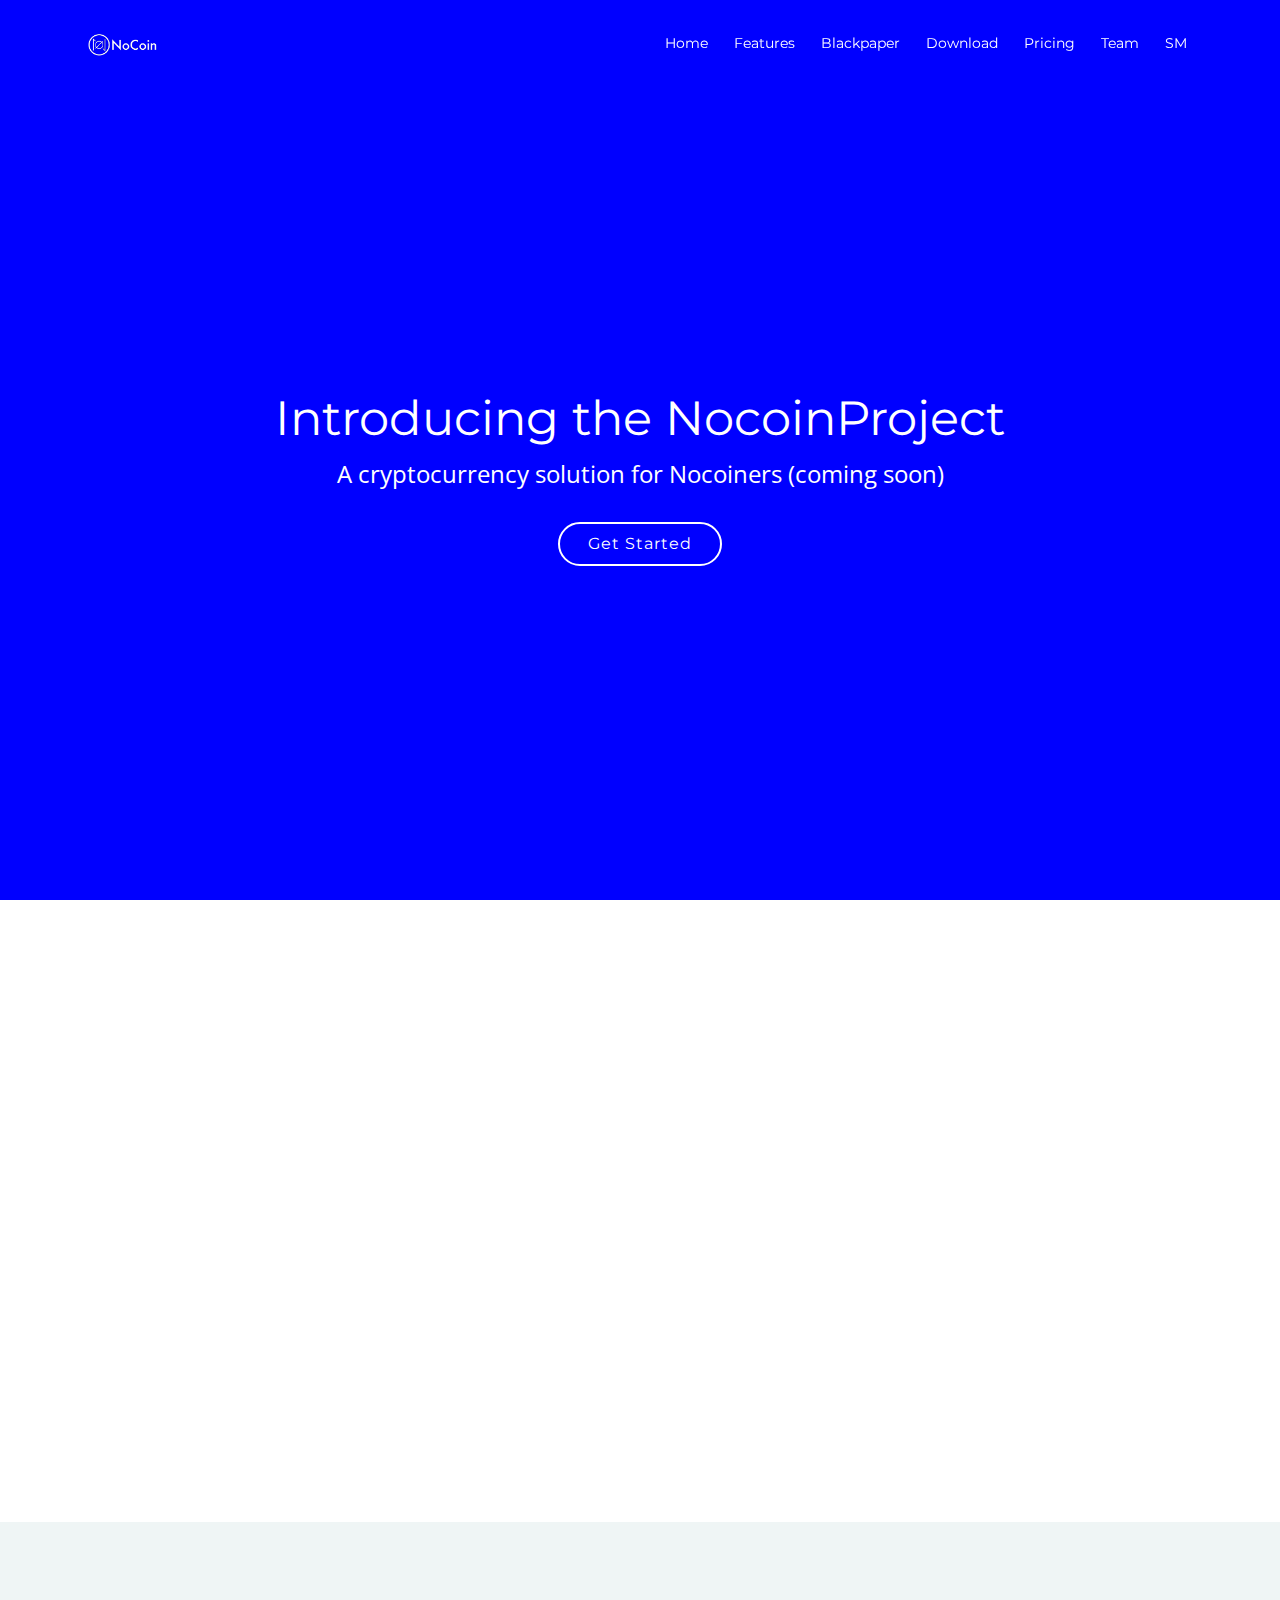
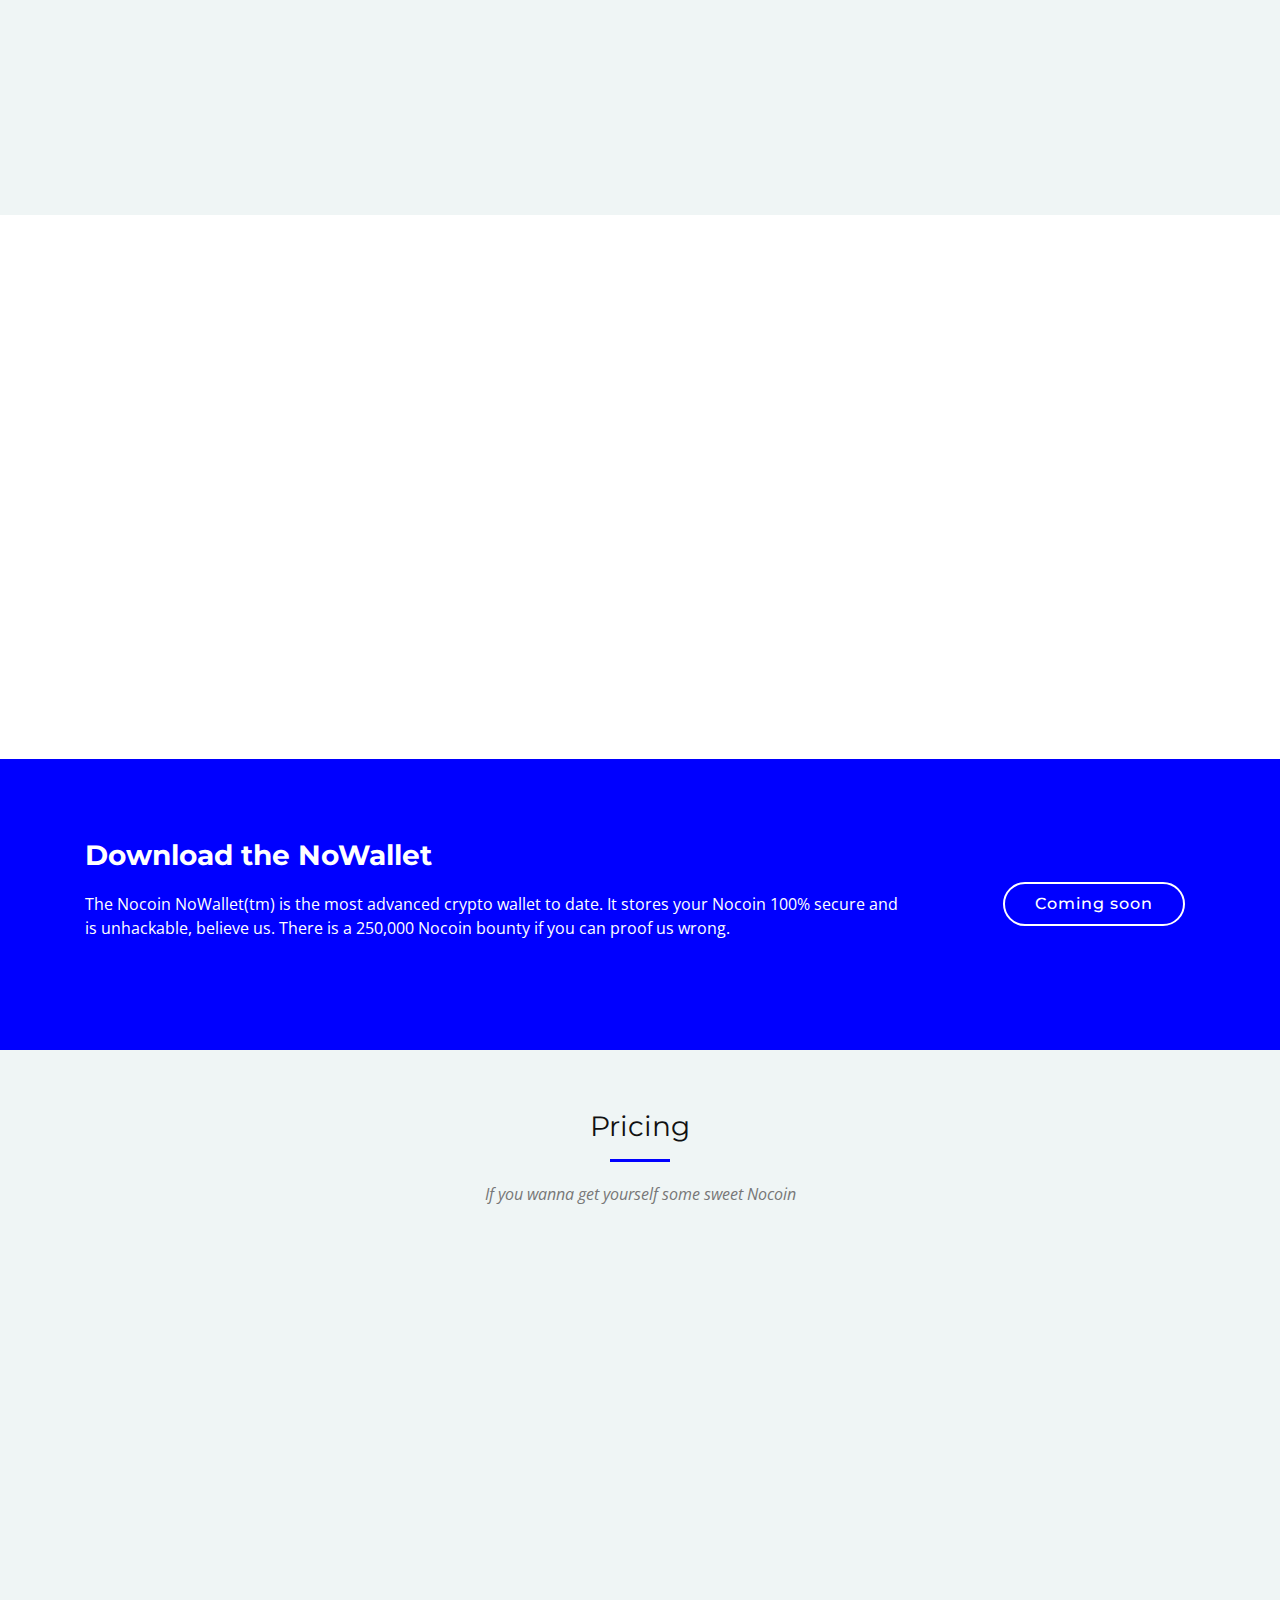
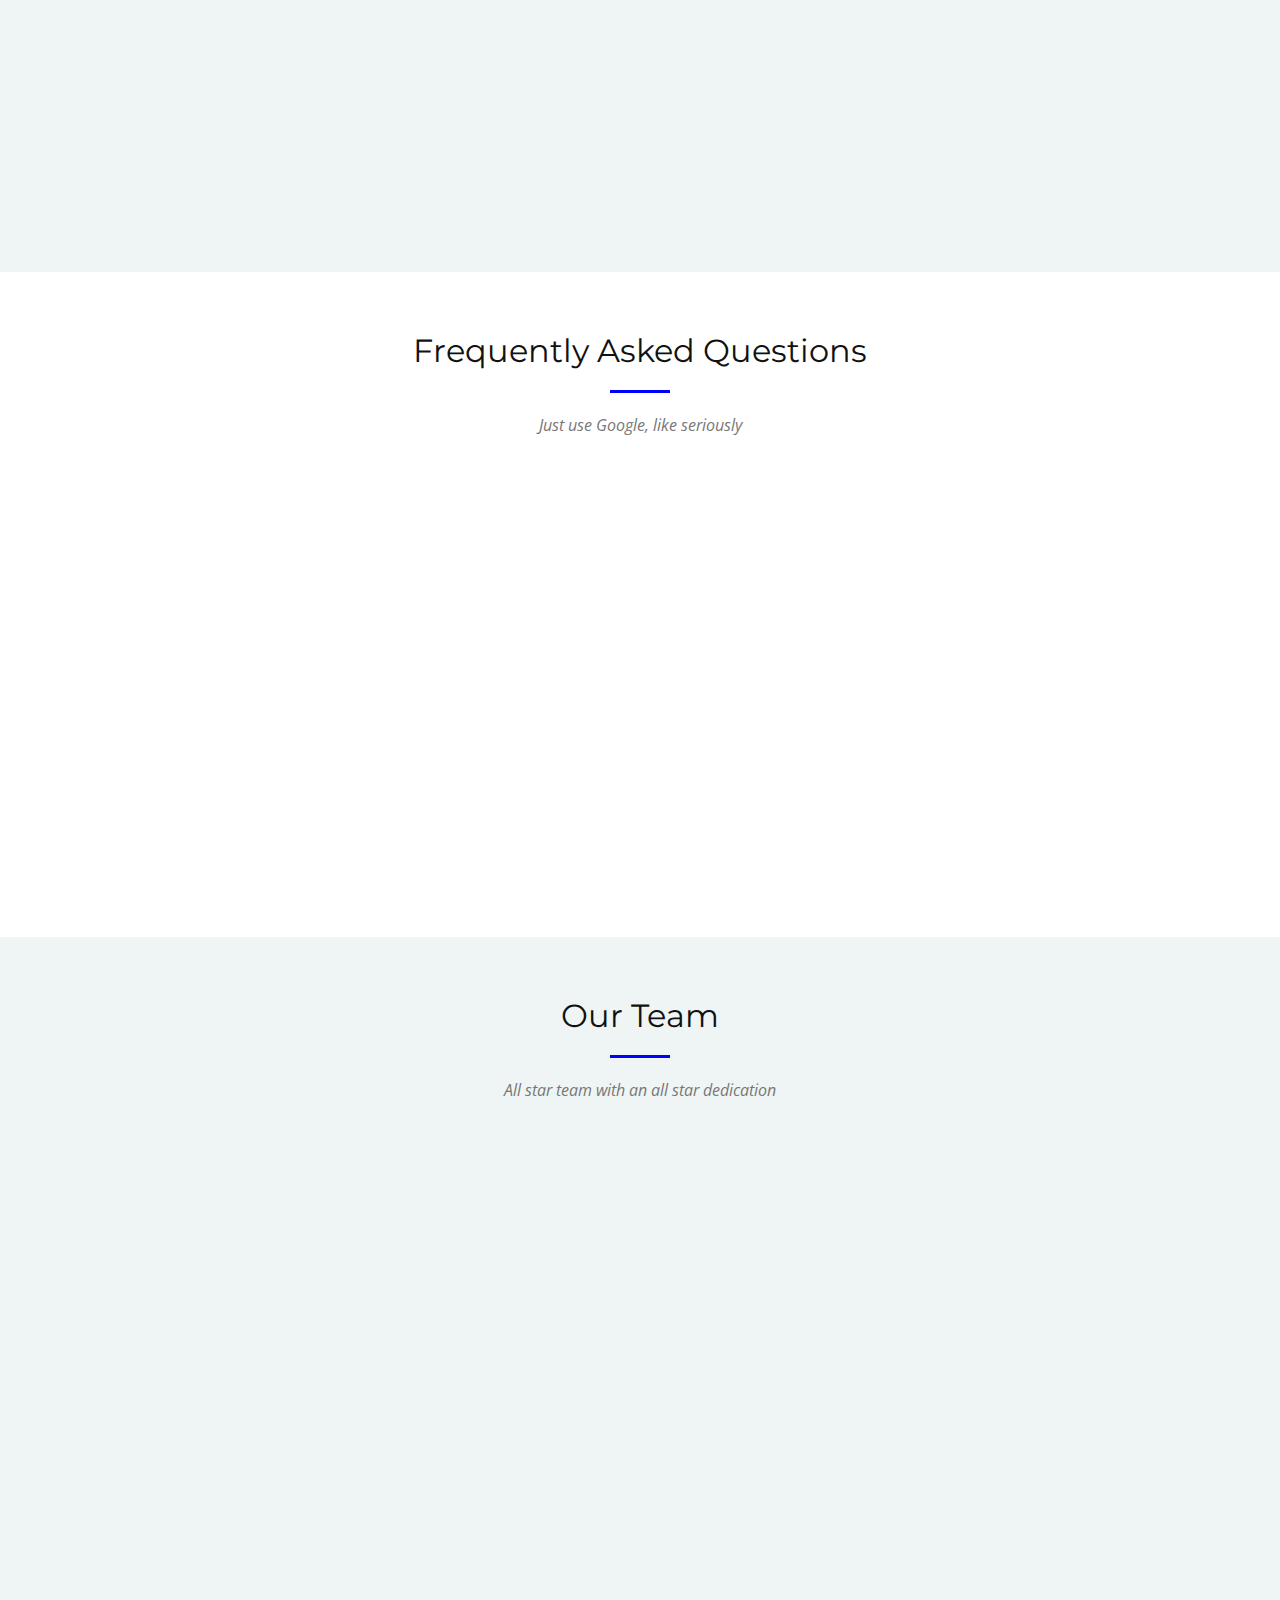
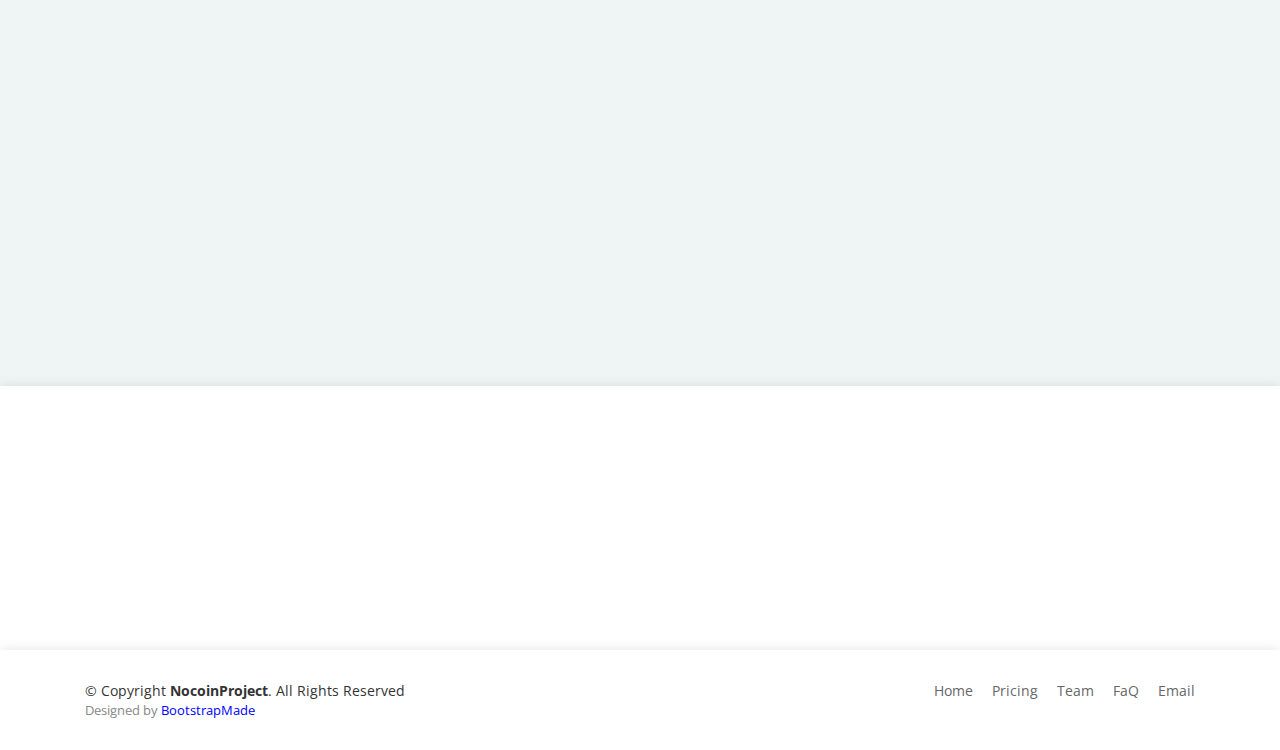
==== commit 7b6b1e1e: "Update index.html" ====
--- a/index.html
+++ b/index.html
@@ -32,12 +32,13 @@
   <script>
     (function () {
         window.paybear = new Paybear({
-            button: '#paybear-all',
+           /* button: '#paybear-all',*/
             fiatValue: 29,
+	    button: '#paybear-all',
             currencies: "currencies.php?order=123",
             statusUrl: "status.php?order=123",
             redirectTo: "success.php?order=123",
-            modal: true
+            modal: true,
 	    currencies: [
                    {
                    "title":"Bitcoin",
@@ -90,7 +91,7 @@
                    "rate":16.745
                    }
                ]
-        })
+       	 });
     })();
 </script>
 </head>
@@ -720,7 +721,7 @@
                 <li><i class="ion-android-checkmark-circle"></i> Special Founder Role in the Nocoin Discord</li>
                 <li><i class="ion-android-alert"></i> Special access to the Developer Team Telegram/Discord Channel</li>
               </ul>
-              <button id="paybear-all">Cryptoconneect</button>
+              <button onclick="function()" class="get-started-btn">Cryptoconneect</button>
             </div>
           </div>
 
@@ -996,10 +997,7 @@
   <script src="lib/magnific-popup/magnific-popup.min.js"></script>
 
   <script src="js/particles.js"></script>
-	<script src="js/app.js"></script>                                                      
-                                                        
-  <!-- Contact Form JavaScript File -->
-  <script src="contactform/contactform.js"></script>
+  <script src="js/app.js"></script>                                                                                                             
 
   <!-- Template Main Javascript File -->
   <script src="js/main.js"></script>
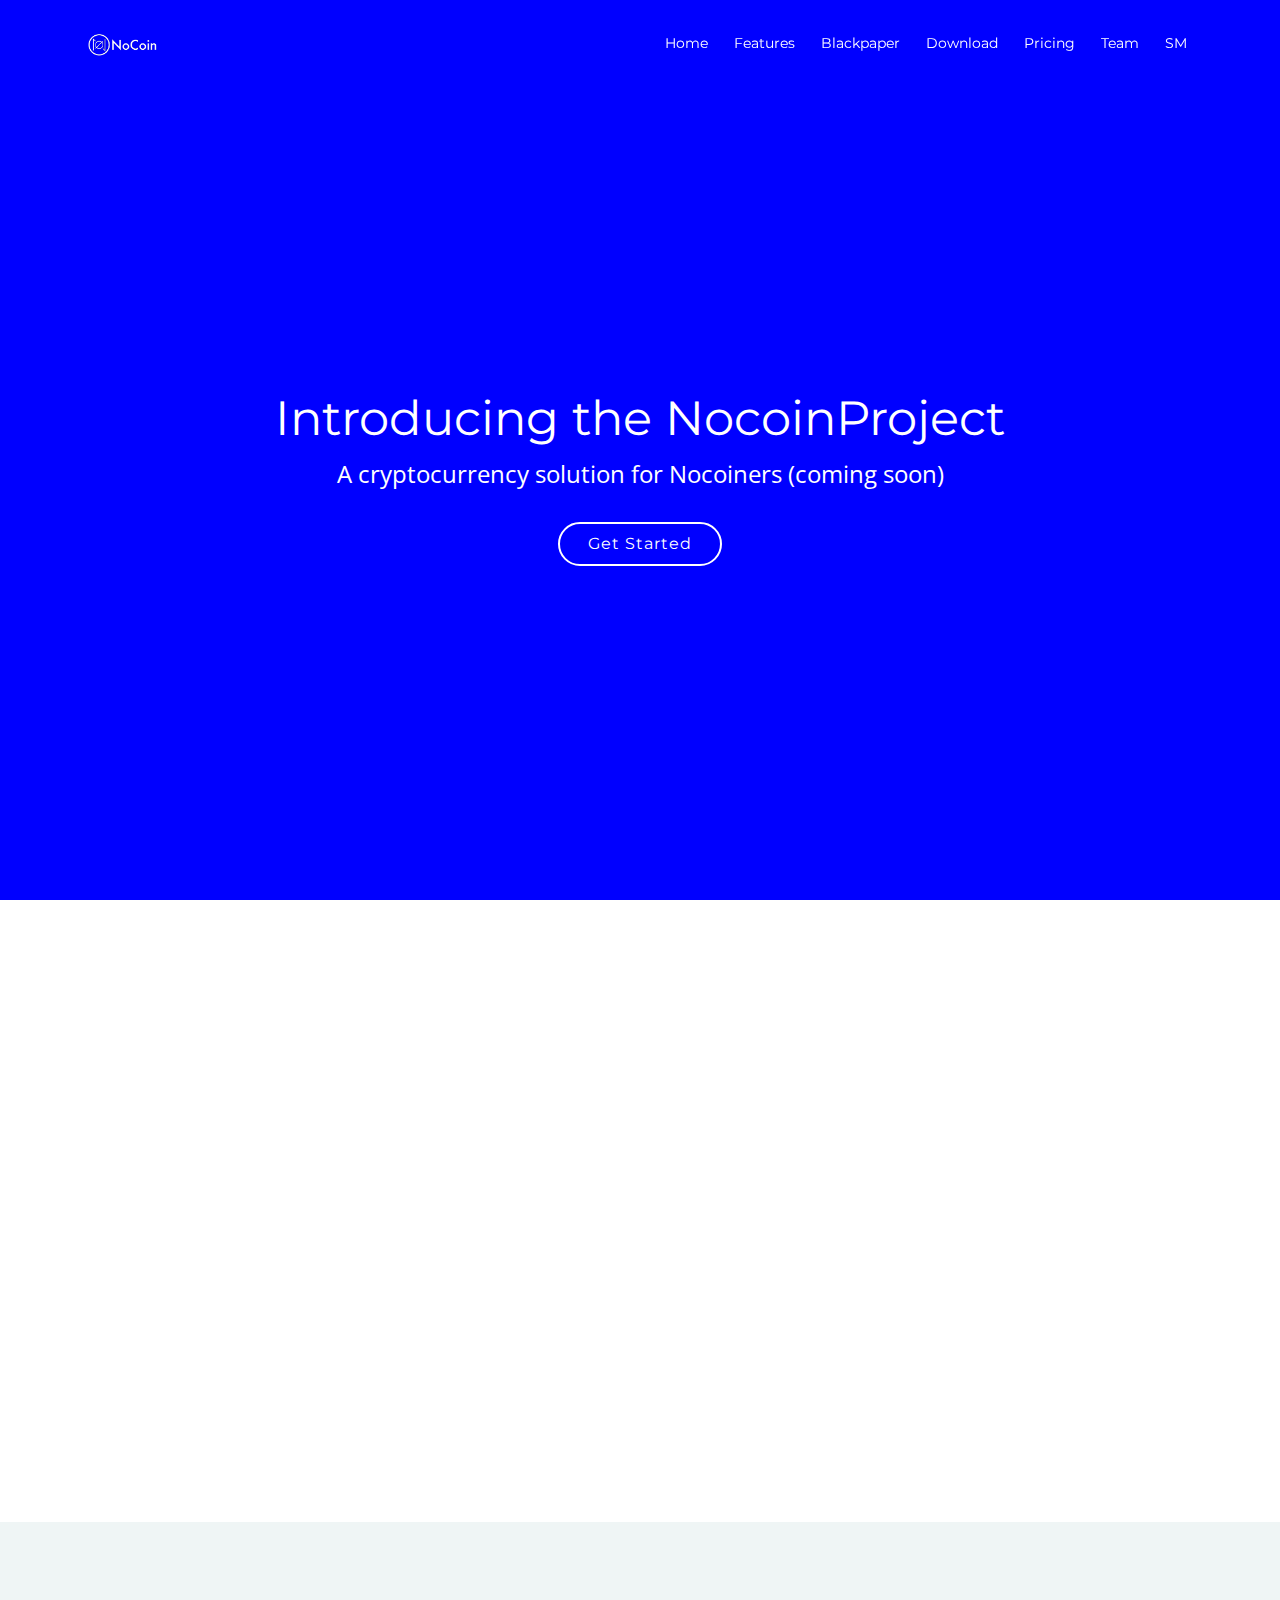
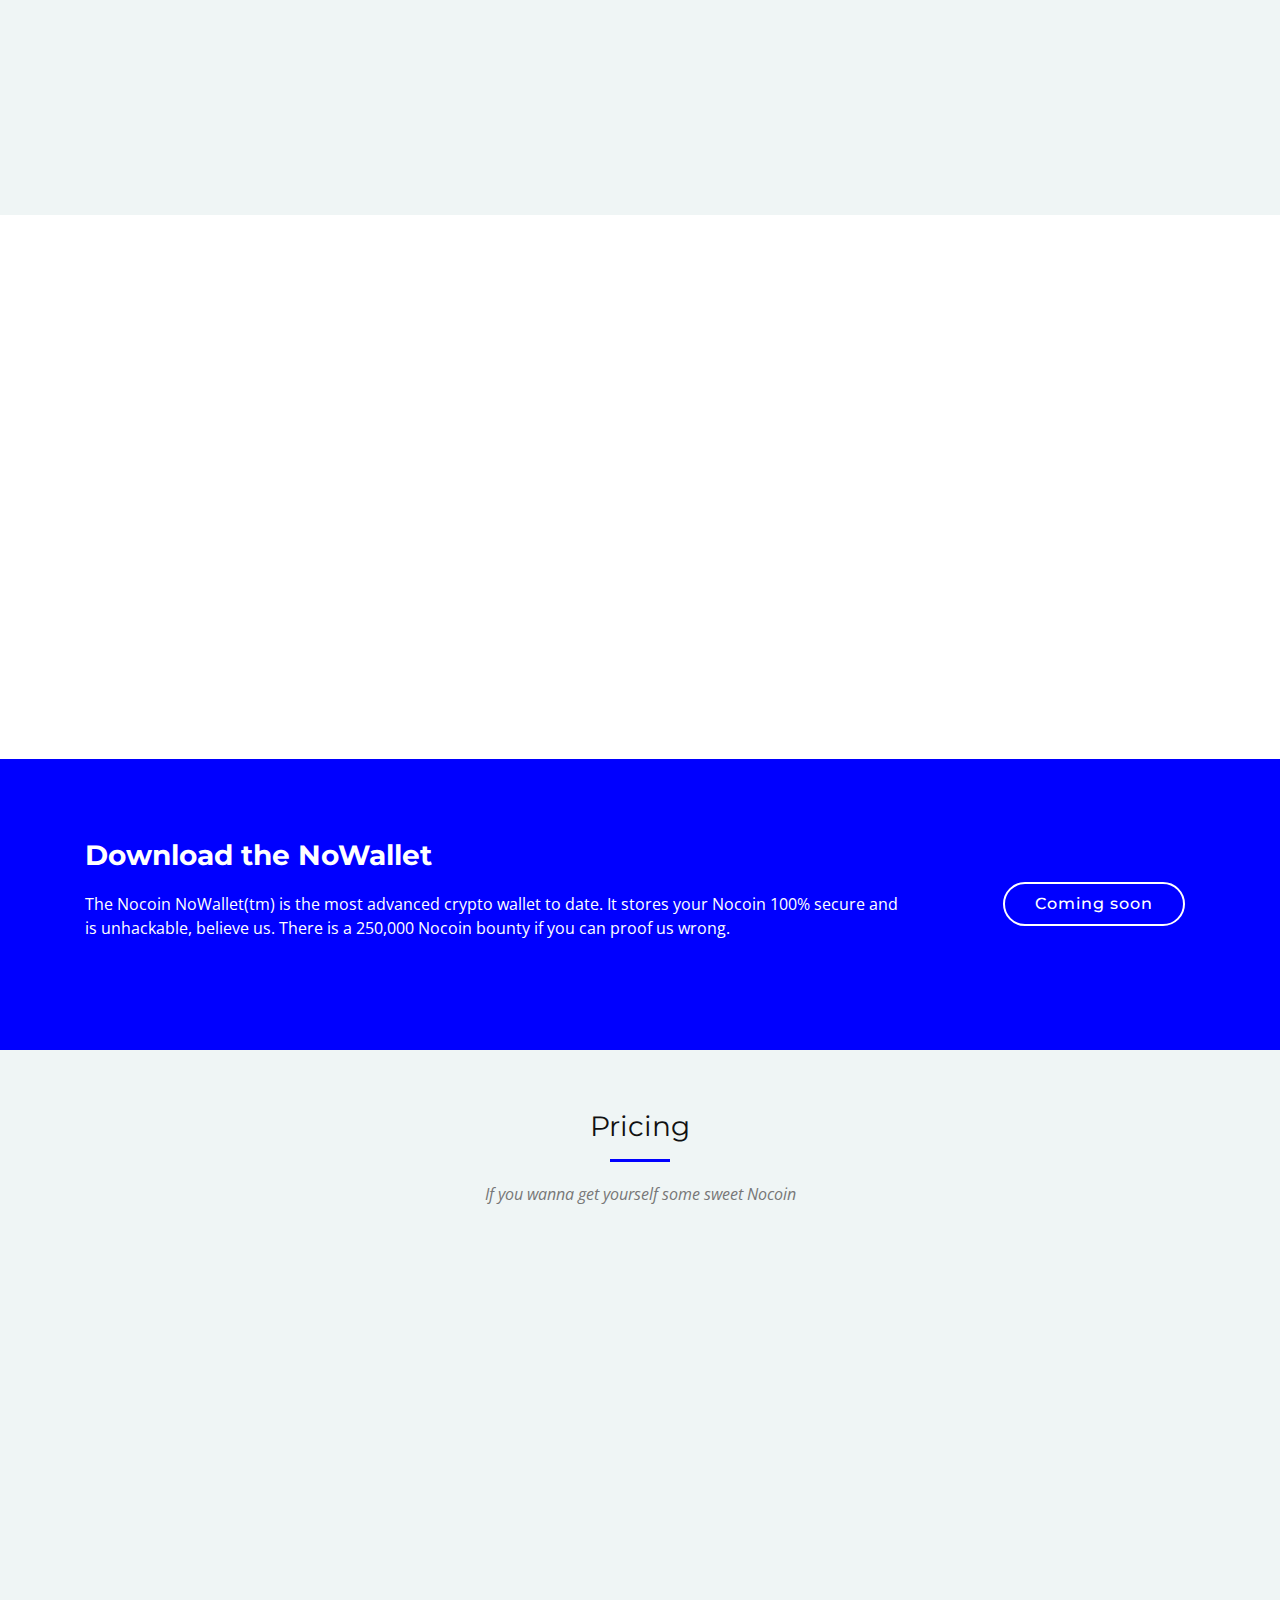
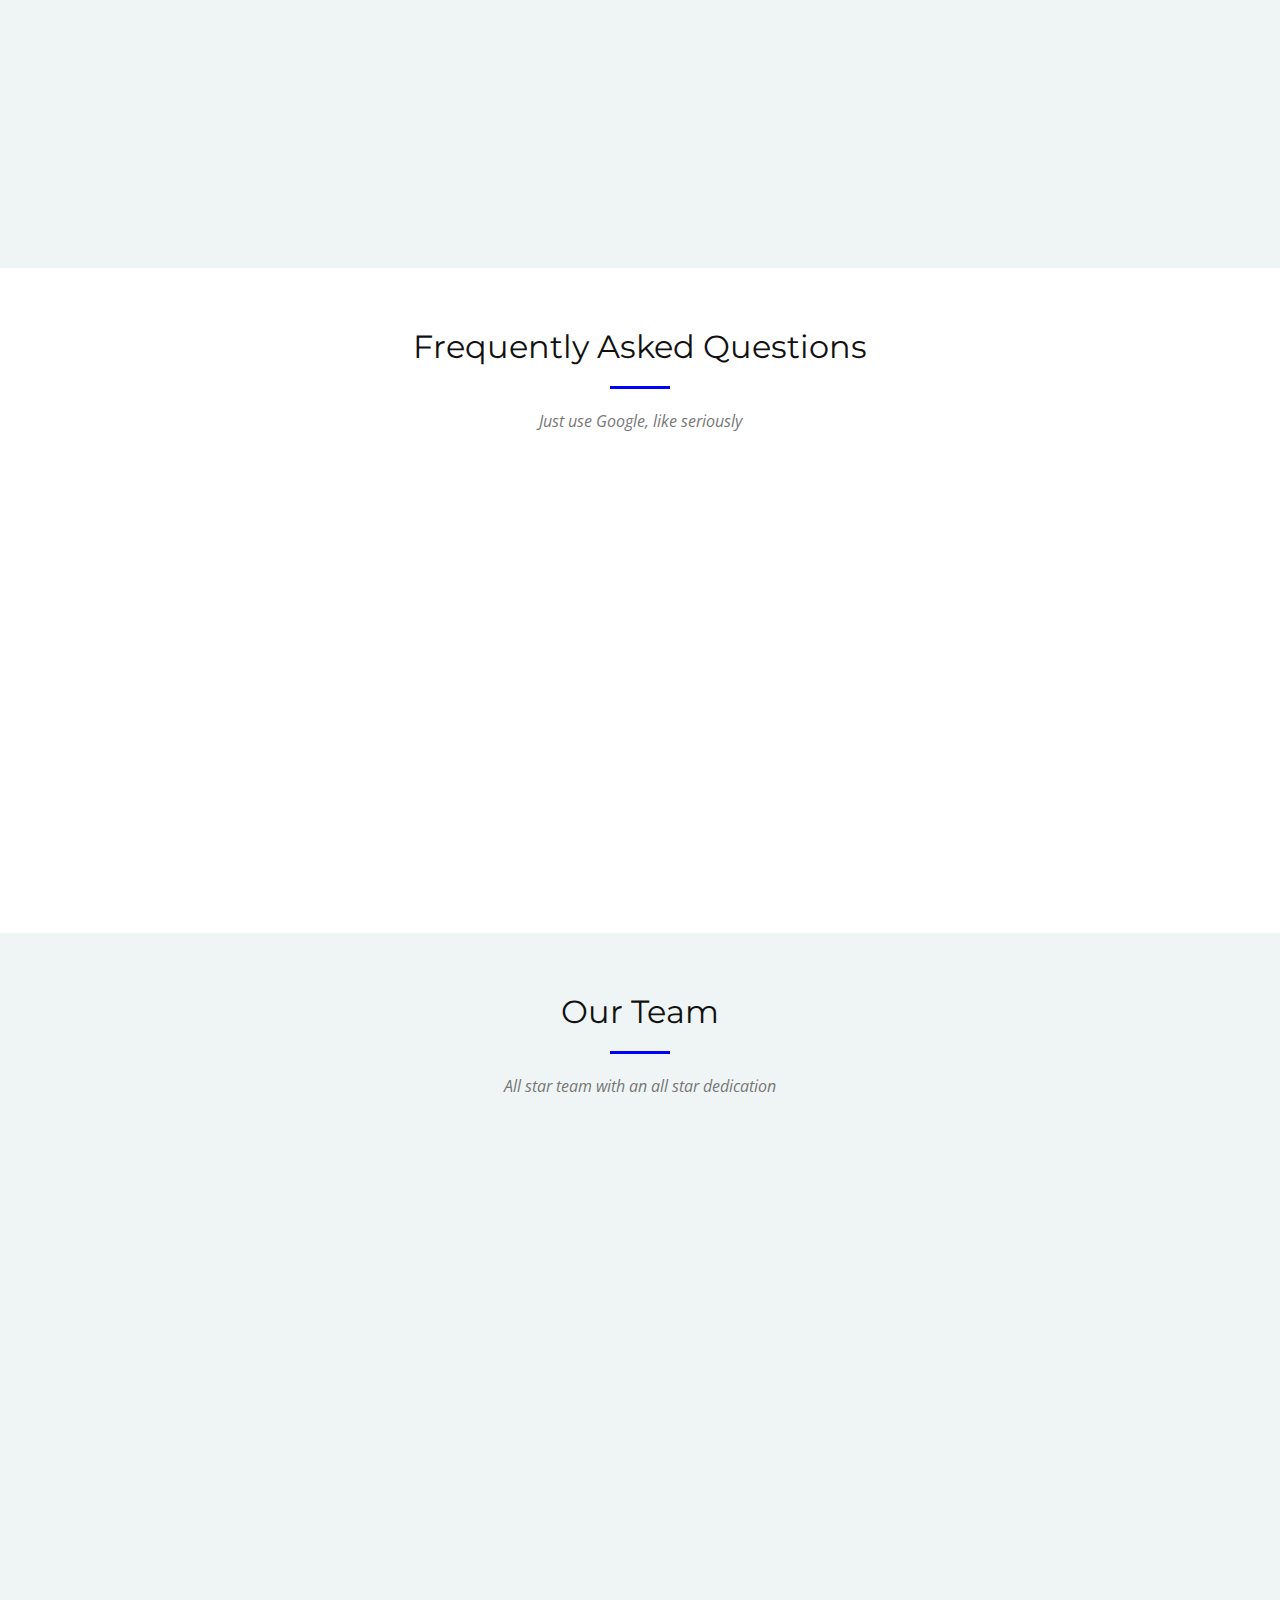
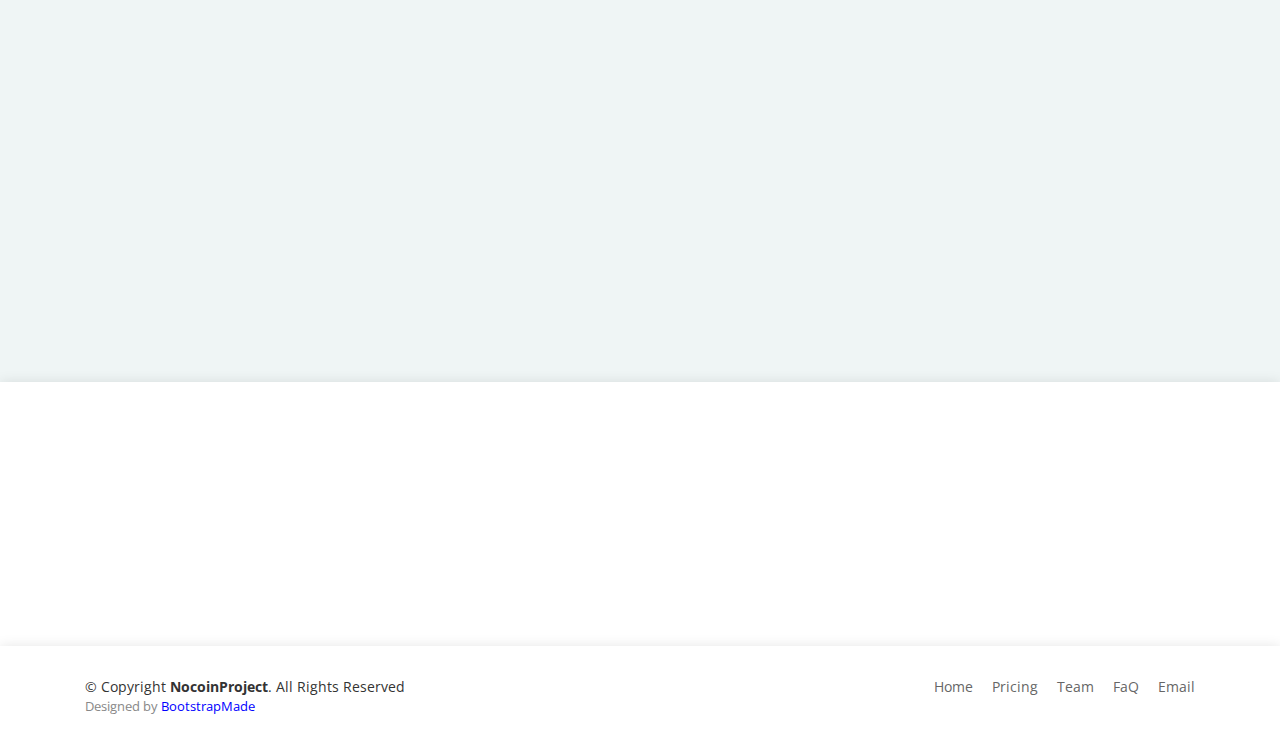
==== commit 12c9ce6b: "Add files via upload" ====
--- a/index.html
+++ b/index.html
@@ -26,74 +26,6 @@
   <!-- Main Stylesheet File -->
   <link href="css/style.css" rel="stylesheet">
 
-  <script type="text/javascript" src="js/paybear.js"></script>
-  <link rel="stylesheet" type="text/css" href="css/paybear.css" />
-	
-  <script>
-    (function () {
-        window.paybear = new Paybear({
-           /* button: '#paybear-all',*/
-            fiatValue: 29,
-	    button: '#paybear-all',
-            currencies: "currencies.php?order=123",
-            statusUrl: "status.php?order=123",
-            redirectTo: "success.php?order=123",
-            modal: true,
-	    currencies: [
-                   {
-                   "title":"Bitcoin",
-                   "code":"BTC",
-                   "icon":"images/btc.svg",
-                   "blockExplorer":"https://www.blockchain.com/en/btc/address/%s",
-                   "maxConfirmations":1,
-                   "currencyUrl":"currency.php?order=123&token=BTC",
-                   "coinsValue":0.008797,
-                   "rate":8000.2751
-                   },
-		   {
-                   "title":"Bitcoin Cash",
-                   "code":"BCH",
-                   "icon":"images/bch.svg",
-                   "blockExplorer":"https://blockdozer.com/insight/address/%s",
-                   "maxConfirmations":1,
-                   "currencyUrl":"currency.php?order=123&token=BCH",
-                   "coinsValue":0.008797,
-                   "rate":700.2751
-                   },
-	           {
-                   "title":"Litecoin",
-                   "code":"LTC",
-                   "icon":"images/ltc.svg",
-                   "blockExplorer":"https://live.blockcypher.com/ltc/address/%s",
-                   "maxConfirmations":2,
-                   "currencyUrl":"currency.php?order=123&token=LTC",
-                   "coinsValue":0.008797,
-                   "rate":60.2751
-                   },
-		   {
-                   "title":"Ethereum",
-                   "code":"ETH",
-                   "icon":"images/eth.svg",
-                   "blockExplorer":"https://etherscan.io/address/%s",
-                   "maxConfirmations":3,
-                   "currencyUrl":"currency.php?order=123&token=ETH",
-                   "coinsValue":0.008797,
-                   "rate":500.2751
-                   },
-                   {
-                   "title":"Ethereum Classic",
-                   "code":"ETC",
-                   "icon":"images/etc.svg",
-                   "blockExplorer":"https://etherhub.io/addr/%s",
-                   "maxConfirmations":3,
-                   "currencyUrl":"currency.php?order=123&token=ETC",
-                   "coinsValue":0.066913,
-                   "rate":16.745
-                   }
-               ]
-       	 });
-    })();
-</script>
 </head>
 
 <body>
@@ -290,400 +222,6 @@
     <!--==========================
       Pricing Section
     ============================-->
-<div id="paybear" style="display: none">
-    <div class="p30 PayBear-spinner" style="display: none;">
-        <p>Loading payment details...</p>
-        <div class="PayBear-spinner__container"><span class="PayBear-spinner__item"></span></div>
-    </div>
-
-    <div class="p30 PayBear-app-error" style="display: none;">
-        This payment method is temporarily unavailable. Please try again in a minute.
-        <button class="P-btn P-btn-grey">Retry</button>
-    </div>
-    <!-- PayBear widget-->
-    <div class="PayBear-app" style="display: none;">
-        <div class="PayBear-container">
-            <div class="PayBear">
-                <!-- PayBear header -->
-                <div class="PayBear__Nav">
-                    <a href="/" class="PayBear__Nav__arrow" style="display: none;">
-                        <svg height="22" width="22" viewBox="0 0 22 22" xmlns="http://www.w3.org/2000/svg">
-                            <path d="m15.605355 8.8542609h-13.7616838c-1.01823148 0-1.8436712.82344-1.8436712 1.8392051 0 1.015764.82543972 1.839205 1.8436712 1.839205h14.3762408l-2.483628 2.47761c-.719998.718254-.719998 1.882774 0 2.601028.719999.718255 1.887347.718255 2.607345 0l5.116373-5.103976c.412815-.411816.588939-.970336.528375-1.507333.06056-.536997-.11556-1.0955171-.528375-1.5073331l-5.116373-5.1039766c-.719998-.718254-1.887346-.718254-2.607345 0-.719998.718255-.719998 1.8827736 0 2.6010286z"></path>
-                        </svg>
-                    </a>
-                    <div class="PayBear__brand-link" style="display: none;">
-                        <span>
-                            Powered by <a href="https://www.paybear.io" target="_blank" rel="noopener noreferrer">
-                            PayBear.io<svg height="14" viewBox="0 0 14 14" width="14" xmlns="http://www.w3.org/2000/svg"
-                                           class="PayBear__Nav__external">
-                            <path d="m333.875 38c-.482562 0-.875-.392-.875-.875v-12.25c0-.483.392438-.875.875-.875h5.6875c.241938 0 .4375.1955625.4375.4375v.875c0 .2419375-.195562.4375-.4375.4375h-4.8125v10.5h10.5v-4.8125c0-.2419375.195562-.4375.4375-.4375h.875c.241938 0 .4375.1955625.4375.4375v5.6875c0 .483-.392438.875-.875.875zm12.690554-14c .240249 0 .434446.1933285.434446.4344461v4.3444615c0 .1746474-.10557.3340891-.268053.4005594-.053872.0230256-.11035.0338868-.166393.0338868-.112956 0-.224174-.0443135-.307154-.1272927l-1.557489-1.5579239-4.344027 4.3444615c-.169869.1698684-.444438.1698684-.615176 0l-.614307-.6143069c-.169868-.1698684-.169868-.4444384 0-.6143068l4.344462-4.3444615-1.557924-1.5579239c-.124252-.1246861-.161614-.3114979-.094275-.4735463.066905-.1629173.225912-.2680533.401428-.2680533z"
-                                  fill="#b9b9b9" transform="translate(-333 -24)"></path>
-                            </svg></a>
-                        </span>
-                    </div>
-                </div>
-                <!-- Select currency -->
-                <div class="PayBear__Icons"></div>
-                <!-- Content -->
-                <div class="P-Payment P-box" style="display: none;">
-                    <!-- Header of content-->
-                    <div class="P-Payment__header" id="payment-header">
-                        <div class="P-Payment__header__timer">--</div>
-                        <div class="P-Payment__header__check" style="display: none;"></div>
-                        <div class="P-Payment__header__text">
-                            <div class="P-Payment__header__title">Waiting on Payment</div>
-                            <div class="P-Payment__header__helper">---</div>
-                        </div>
-                    </div>
-                    <div class="P-box__inner">
-                        <!-- First payment step -->
-                        <div class="P-Payment__start">
-                            <div class="P-Payment__value">
-                                <div class="P-Payment__value__icon">
-                                    <img src="">
-                                </div>
-                                <div>
-                                    <div class="P-Payment__value__pay"><span class="P-Payment__value__coins"></span></div>
-                                    <div class="P-Payment__value__price" style="display: none;">---</div>
-                                </div>
-                            </div>
-                            <div class="P-Tabs" id="paybear-tabs">
-                                <ul class="P-Tabs__Tab-list P-Tabs__Tab-list--second">
-                                    <li role="tab" class="P-Tabs__Tab P-Tabs__Tab--wallet">Wallet</li>
-                                    <li role="tab" class="P-Tabs__Tab P-Tabs__Tab--selected">Copy</li>
-                                    <li role="tab" class="P-Tabs__Tab">Scan</li>
-                                </ul>
-                                <div class="P-Payment__address">
-                                    <div class="P-Payment__address__text">---</div>
-                                    <code>---</code>
-                                </div>
-                                <div class="P-Tabs__Tab-panel P-Tabs__Tab-panel--wallet">
-                                    <div>
-                                        <a href="#" class="P-btn-block P-wallet-btn">
-                                            <span class="P-btn-block__inner">
-                                                <i class="P-wallet-icon"></i>
-                                                <span class="P-btn-block__text">Open in Wallet</span>
-                                            </span>
-                                        </a>
-                                    </div>
-                                </div>
-
-                                <div class="P-Tabs__Tab-panel P-Tabs__Tab-panel--selected">
-                                    <div class="P-buttons-flex">
-                                        <a class="P-btn-block P-btn-copy-address">
-                                            <span class="P-btn-block__copied-text">
-                                                <svg height="11" viewBox="0 0 13 11" width="13" xmlns="http://www.w3.org/2000/svg"><path d="m4.42775177 7.85005539 5.97311463-5.97311463c.5359766-.53597656 1.4049663-.53597656 1.9409428 0 .5359766.53597657.5359766 1.40496628 0 1.94094285l-6.93193869 6.93193869c-.5029721.5029721-1.29920739.5339442-1.83829672.0929164-.06892267-.0472373-.13449273-.1014683-.19571746-.1626931l-2.71766557-2.71766553c-.53597656-.53597657-.53597656-1.40496628 0-1.94094285.53597657-.53597656 1.40496628-.53597656 1.94094285 0z" fill-rule="evenodd" fill="#4FBDA6" transform="translate(0 -1)"/></svg>
-                                                Copied to Clipboard!
-                                            </span>
-                                            <span class="P-btn-block__inner">
-                                                <span class="P-btn-block__helper">--</span>
-                                                Copy Address
-                                            </span>
-                                        </a>
-                                        <a class="P-btn-block P-Payment__value__copy">
-                                            <span class="P-btn-block__copied-text">
-                                                <svg height="11" viewBox="0 0 13 11" width="13" xmlns="http://www.w3.org/2000/svg"><path d="m4.42775177 7.85005539 5.97311463-5.97311463c.5359766-.53597656 1.4049663-.53597656 1.9409428 0 .5359766.53597657.5359766 1.40496628 0 1.94094285l-6.93193869 6.93193869c-.5029721.5029721-1.29920739.5339442-1.83829672.0929164-.06892267-.0472373-.13449273-.1014683-.19571746-.1626931l-2.71766557-2.71766553c-.53597656-.53597657-.53597656-1.40496628 0-1.94094285.53597657-.53597656 1.40496628-.53597656 1.94094285 0z" fill-rule="evenodd" fill="#4FBDA6" transform="translate(0 -1)"/></svg>
-                                                Copied to Clipboard!
-                                            </span>
-                                            <span class="P-btn-block__inner">
-                                                <span class="P-btn-block__helper">--</span>
-                                                Copy Amount
-                                            </span>
-                                        </a>
-                                    </div>
-                                </div>
-
-                                <div class="P-Tabs__Tab-panel">
-                                    <div class="P-Payment__qr">
-                                        <img src="">
-                                    </div>
-                                </div>
-
-                            </div>
-                        </div>
-                        <!-- Payment confirming step -->
-                        <div class="P-Payment__unpaid" style="display: none;">
-                            <div class="P-Content">
-                                <div class="P-Content__icon">
-                                    <img src="[data-uri]">
-                                </div>
-                                <h2>Oops. You underpaid by <span class="P-Payment__unpaid__underpaid">---</span>!</h2>
-                                <div class="P-Payment__unpaid__block">
-                                    <div>
-                                        <div>DUE</div>
-                                        <span class="P-Payment__unpaid__due">---</span>
-                                    </div>
-                                    <div>
-                                        <div>YOU PAID</div>
-                                        <span class="P-Payment__unpaid__paid">---</span>
-                                    </div>
-                                    <div>
-                                        <div>UNDERPAID</div>
-                                        <span class="P-Payment__unpaid__underpaid">---</span>
-                                    </div>
-                                </div>
-                                <p>But don’t worry, we credited <span class="P-Payment__unpaid__paid">---</span> (<span class="P-Payment__unpaid__paidFiat">---</span>) to your LeoList giftcard.</p>
-                                <div>
-                                    <a href="#" class="P-btn P-btn--primary">
-                                        Continue
-                                    </a>
-                                </div>
-                            </div>
-                        </div>
-                        <!-- Payment expired step -->
-                        <div class="P-Payment__expired" style="display: none;">
-                            <div class="P-Content">
-                                <p>
-                                    <strong>Your payment window has expired.</strong>
-                                    Hit the Refresh button below to lock in
-                                    a new exchange rate and start again.
-                                </p>
-                                <div>
-                                    <a href="/" class="P-btn">
-                                        <i class="P-btn__icon P-btn__icon--refresh-white"></i>
-                                        Refresh
-                                    </a>
-                                </div>
-                                <button class="P-Payment__helper">What's a payment window?</button>
-                            </div>
-                        </div>
-                        <!-- Payment expired step: Help screen -->
-                        <div class="P-Payment__expired-helper" style="display: none;">
-                            <div class="P-Content">
-                                <div class="P-Content__icon">
-                                    <img src="[data-uri]">
-                                </div>
-                                <h2>What's a Payment Window?</h2>
-                                <p>
-                                    A payment window is a pre-set amount of time-usually 15 mins-where the
-                                    exchange rate is locked in to ensure a fair rate for customer and
-                                    merchant.
-                                </p>
-                                <div>
-                                    <button class="P-btn P-btn-grey">
-                                        <i class="P-btn__icon P-btn__icon--back-grey"></i>
-                                        Got it!
-                                    </button>
-                                </div>
-                            </div>
-                        </div>
-                        <!-- Payment confirming step -->
-                        <div class="P-Payment__confirming" style="display: none;">
-                            <div class="P-Content">
-                                <div class="Confirming__icon">
-                                    <svg height="159" viewBox="0 0 255 159" width="255" class="Confirming__pic">
-
-                                        <defs id="svg-Group2-wq2YP3q">
-                                            <ellipse id="svg-Group2-1RCLVi9" cx="16.93353" cy="16.953842" rx="16.743816"
-                                                     ry="16.748526"></ellipse>
-                                            <path id="svg-Group2-3qWaf6Y"
-                                                  d="m19.1094113 19.4515481c-.0479576 0-.0954574-.0209934-.1277233-.061378l-2.0300388-2.5383115c-.0231779-.029005-.0358293-.0650078-.0358293-.1021551v-3.5533875c0-.090285.0731949-.1635005.1634545-.1635005.0902595 0 .1634544.0732155.1634544.1635005v3.4960643l1.9942423 2.493545c.0563918.0705014.04495.1734086-.0255316.2297835-.0301736.0241327-.066199.0358393-.1020282.0358393zm-2.0320984 5.671176c-2.2361875 0-4.3385386-.8710976-5.9197969-2.4527681-1.58125831-1.5817032-2.45207821-3.6846784-2.45207821-5.9214951 0-1.164025.23426291-2.2907391.69628324-3.3488158.44626333-1.0219758 1.08298377-1.9325424 1.89250827-2.7063245.0652837-.0623918.1687177-.0600374.2310919.005232.0623742.0653021.0600205.1687978-.0052306.2311569-1.60423996 1.5334705-2.48774392 3.5999525-2.48774392 5.8187514 0 4.4372709 3.60894342 8.0472623 8.04496622 8.0472623 4.4360229 0 8.0450317-3.6099587 8.0450317-8.0472623 0-4.4372709-3.6089761-8.04722958-8.0450317-8.04722958-.6261286 0-1.2496746.07220179-1.8533118.21457796-.0878732.02060106-.175877-.03374648-.1966031-.12161162-.0206933-.08789783.033737-.17592646.1215775-.19665831.6281881-.14813139 1.2769715-.22327619 1.9283374-.22327619 2.2362203 0 4.3386041.87106489 5.9198297 2.45276804 1.5812583 1.5817032 2.4521109 3.6846457 2.4521109 5.9214624s-.8708526 4.3397919-2.4521109 5.9214951c-1.5812256 1.5816378-3.6836094 2.4527354-5.9198297 2.4527354z"
-                                                  stroke="#e5e5e5" stroke-width="1.4"></path>
-                                            <path id="svg-Group2-3smKeov"
-                                                  d="m5.90126337 11.8227744-2.21088172-2.21088175c-.84422585-.84422585-2.2129864-.84422585-3.05721226 0-.84422585.84422585-.84422585 2.21298645 0 3.05721225l3.61123548 3.6112355c.09643612.0964361.19971665.1818563.30827792.2562606.84912883.6946705 2.10329265.6458858 2.8955326-.1463541l10.91861521-10.91861525c.8442259-.84422585.8442259-2.2129864 0-3.05721226-.8442258-.84422585-2.2129864-.84422585-3.0572123 0z"></path>
-                                            <filter id="svg-Group2-3RRrZIi" color-interpolation-filters="sRGB">
-                                                <feFlood flood-opacity=".08" result="flood"
-                                                         id="svg-Group2-20Qef8x"></feFlood>
-                                                <feComposite in="flood" in2="SourceGraphic" operator="in"
-                                                             result="composite1" id="svg-Group2-1gR8TY7"></feComposite>
-                                                <feGaussianBlur in="composite1" result="blur" stdDeviation="3"
-                                                                id="svg-Group2-3m4KQYT"></feGaussianBlur>
-                                                <feOffset dx="1" dy="0" result="offset"
-                                                          id="svg-Group2-3H8OZbG"></feOffset>
-                                                <feComposite in="SourceGraphic" in2="offset" operator="over"
-                                                             result="composite2" id="svg-Group2-mlwIIR2"></feComposite>
-                                            </filter>
-                                            <filter id="svg-Group2-2c3jl78" color-interpolation-filters="sRGB">
-                                                <feFlood flood-opacity=".08" result="flood"
-                                                         id="svg-Group2-2pfCQw0"></feFlood>
-                                                <feComposite in="flood" in2="SourceGraphic" operator="in"
-                                                             result="composite1" id="svg-Group2-20lf6-e"></feComposite>
-                                                <feGaussianBlur in="composite1" result="blur" stdDeviation="99"
-                                                                id="svg-Group2-1T0A3gr"></feGaussianBlur>
-                                                <feOffset dx="0" dy="0" result="offset"
-                                                          id="svg-Group2-16kt3IZ"></feOffset>
-                                                <feComposite in="SourceGraphic" in2="offset" operator="over"
-                                                             result="composite2" id="svg-Group2-3CcF-dL"></feComposite>
-                                            </filter>
-                                        </defs>
-                                        <g fill="none" fill-rule="evenodd" id="svg-Group2-2VvHRvC">
-                                            <g stroke="#e7e7e7" stroke-width="3"
-                                               transform="translate(1.429195 14.485123)" id="svg-Group2-316PS5E">
-                                                <g id="svg-Group2-1Se2Wzu" transform="translate(0,20)">
-                                                    <path id="svg-Group2-15k4HcN" class="Confirming__pic__point--top"
-                                                          d="M 51.940975,-3.6429195 15.163168,73.7002"></path>
-                                                    <path id="svg-Group2-14SZJkh"
-                                                          d="M 15.3316,75.131874 119.18953,95.88984"></path>
-                                                    <path id="svg-Group2-2JlcBzH"
-                                                          d="M 121.09512,95.88984 224.68903,25.802895"></path>
-                                                    <path id="svg-Group2-2jCsKLw" class="Confirming__pic__point--top"
-                                                          d="M 223.02164,24.850099 53.793729,-4.8219449"></path>
-                                                </g>
-                                                <path d="m17.264 94.288 208.496-49.136" id="svg-Group2-SPc06lX"></path>
-                                                <path d="m53.12 17.928 65.072 100.264"
-                                                      class="Confirming__pic__point--top"
-                                                      id="svg-Group2-1cCDDsZ"></path>
-                                            </g>
-                                            <g id="svg-Group2-3j52qep">
-
-                                                <g class="Confirming__pic__point" filter="url(#svg-Group2-3RRrZIi)"
-                                                   transform="translate(-.094857 91.297632)" id="svg-Group2-2pZ8H5m">
-                                                    <use class="circle" fill="#fff" filter="url(#svg-Group2-2c3jl78)"
-                                                         height="100%" transform="translate(-.094857)" width="100%"
-                                                         xmlns:xlink="http://www.w3.org/1999/xlink"
-                                                         xlink:href="#svg-Group2-1RCLVi9" id="svg-Group2-1jbqLbQ"></use>
-                                                    <use class="time" fill="#eee" height="100%" width="100%"
-                                                         xmlns:xlink="http://www.w3.org/1999/xlink"
-                                                         xlink:href="#svg-Group2-3qWaf6Y" id="svg-Group2-1RPlxfi"></use>
-                                                    <use class="check" fill="#fff" height="100%"
-                                                         transform="translate(7.338674 7.551509)" width="100%"
-                                                         xmlns:xlink="http://www.w3.org/1999/xlink"
-                                                         xlink:href="#svg-Group2-3smKeov" id="svg-Group2--WIG81x"></use>
-                                                </g>
-                                                <g class="Confirming__pic__point" filter="url(#svg-Group2-3RRrZIi)"
-                                                   transform="translate(102.21398 112.91314)" id="svg-Group2-23YW68n">
-                                                    <use class="circle" fill="#fff" filter="url(#svg-Group2-2c3jl78)"
-                                                         height="100%" transform="translate(-.094857)" width="100%"
-                                                         xmlns:xlink="http://www.w3.org/1999/xlink"
-                                                         xlink:href="#svg-Group2-1RCLVi9" id="svg-Group2-1K0JjZO"></use>
-                                                    <use class="time" fill="#eee" height="100%" width="100%"
-                                                         xmlns:xlink="http://www.w3.org/1999/xlink"
-                                                         xlink:href="#svg-Group2-3qWaf6Y" id="svg-Group2-3IuRduH"></use>
-                                                    <use class="check" fill="#fff" height="100%"
-                                                         transform="translate(7.338674 7.551509)" width="100%"
-                                                         xmlns:xlink="http://www.w3.org/1999/xlink"
-                                                         xlink:href="#svg-Group2-3smKeov" id="svg-Group2-zjo63Vt"></use>
-                                                </g>
-                                                <g class="Confirming__pic__point" filter="url(#svg-Group2-3RRrZIi)"
-                                                   transform="translate(206.30508 43.182199)" id="svg-Group2-2e5hs45">
-                                                    <use class="circle" fill="#fff" filter="url(#svg-Group2-2c3jl78)"
-                                                         height="100%" transform="translate(-.094857)" width="100%"
-                                                         xmlns:xlink="http://www.w3.org/1999/xlink"
-                                                         xlink:href="#svg-Group2-1RCLVi9" id="svg-Group2-3gntfDR"></use>
-                                                    <use class="time" fill="#eee" height="100%" width="100%"
-                                                         xmlns:xlink="http://www.w3.org/1999/xlink"
-                                                         xlink:href="#svg-Group2-3qWaf6Y" id="svg-Group2-3aAQ2uI"></use>
-                                                    <use class="check" fill="#fff" height="100%"
-                                                         transform="translate(7.338674 7.551509)" width="100%"
-                                                         xmlns:xlink="http://www.w3.org/1999/xlink"
-                                                         xlink:href="#svg-Group2-3smKeov" id="svg-Group2-1bs4HhS"></use>
-                                                </g>
-                                                <g class="Confirming__pic__point Confirming__pic__point--top"
-                                                   filter="url(#svg-Group2-3RRrZIi)"
-                                                   transform="translate(36.71822 15.559321)" id="svg-Group2-23TNxss">
-                                                    <use class="circle" fill="#fff" filter="url(#svg-Group2-2c3jl78)"
-                                                         height="100%" transform="translate(-.094857)" width="100%"
-                                                         xmlns:xlink="http://www.w3.org/1999/xlink"
-                                                         xlink:href="#svg-Group2-1RCLVi9" id="svg-Group2-RMIL9eH"></use>
-                                                    <use class="time" fill="#eee" height="100%" width="100%"
-                                                         xmlns:xlink="http://www.w3.org/1999/xlink"
-                                                         xlink:href="#svg-Group2-3qWaf6Y" id="svg-Group2-3IbT0Fm"></use>
-                                                    <use class="check" fill="#fff" height="100%"
-                                                         transform="translate(7.338674 7.551509)" width="100%"
-                                                         xmlns:xlink="http://www.w3.org/1999/xlink"
-                                                         xlink:href="#svg-Group2-3smKeov" id="svg-Group2-2D5EIq7"></use>
-                                                </g>
-                                                <g class="Confirming__pic__point Confirming__pic__point--center"
-                                                   transform="translate(76.830504,73.911013)" id="svg-Group2-Bbnsjlm"
-                                                   filter="url(#svg-Group2-3RRrZIi)">
-                                                    <use class="circle" fill="#fff" filter="url(#svg-Group2-2c3jl78)"
-                                                         height="100%" transform="translate(-0.094857,0)" width="100%"
-                                                         xmlns:xlink="http://www.w3.org/1999/xlink"
-                                                         xlink:href="#svg-Group2-1RCLVi9"></use>
-                                                    <use class="time" height="100%" width="100%"
-                                                         xmlns:xlink="http://www.w3.org/1999/xlink"
-                                                         xlink:href="#svg-Group2-3qWaf6Y" id="svg-Group2-QFaQSla"
-                                                         fill="#eee" x="0" y="0"></use>
-                                                    <use class="check" height="100%"
-                                                         transform="translate(7.338674,7.551509)" width="100%"
-                                                         xmlns:xlink="http://www.w3.org/1999/xlink"
-                                                         xlink:href="#svg-Group2-3smKeov" id="svg-Group2-VkZrAFL"
-                                                         fill="#fff" x="0" y="0"></use>
-                                                </g>
-                                            </g>
-                                        </g>
-                                    </svg>
-                                </div>
-                                <h2 class="P-confirmations">---</h2>
-                                <p>
-                                    <strong>Your order will be processed soon.</strong>
-                                    You can leave this tab open until your payment is confirmed,
-                                    <strong>or</strong> close it and wait for a confirmation email.
-                                </p>
-                                <div>
-                                    <button class="P-btn P-btn--sm">
-                                        <i class="P-btn__icon--close"></i>
-                                        Close
-                                    </button>
-                                </div>
-                                <button class="P-Payment__helper">What does this mean?</button>
-                            </div>
-                        </div>
-                        <!-- Payment confirming step: Help screen -->
-                        <div class="P-Payment__confirming-helper" style="display: none;">
-                            <div class="P-Content">
-                                <div class="P-Content__icon">
-                                    <img src="[data-uri]">
-                                </div>
-                                <h2>Why do I have to wait?</h2>
-                                <ul>
-                                    <li>Crypto payments need to be confirmed by several computers on the
-                                        network, known as the blockchain.
-                                    </li>
-                                    <li>Payments usually fully confirm within a few minutes. Or up to an hour in
-                                        extreme cases
-                                    </li>
-                                    <li>Don't worry, your <strong>payment will be processed automatically even
-                                        if you close this window</strong>.
-                                    </li>
-                                    <li class="block-explorer-li" style="display: none;">You can track your payment's
-                                        progress with a <a class="P-block-explorer" target="_blank" href="#">block
-                                            explorer
-                                            <svg height="14" viewBox="0 0 14 14" width="14"
-                                                 xmlns="http://www.w3.org/2000/svg">
-                                                <path d="m333.875 38c-.482562 0-.875-.392-.875-.875v-12.25c0-.483.392438-.875.875-.875h5.6875c.241938 0 .4375.1955625.4375.4375v.875c0 .2419375-.195562.4375-.4375.4375h-4.8125v10.5h10.5v-4.8125c0-.2419375.195562-.4375.4375-.4375h.875c.241938 0 .4375.1955625.4375.4375v5.6875c0 .483-.392438.875-.875.875zm12.690554-14c .240249 0 .434446.1933285.434446.4344461v4.3444615c0 .1746474-.10557.3340891-.268053.4005594-.053872.0230256-.11035.0338868-.166393.0338868-.112956 0-.224174-.0443135-.307154-.1272927l-1.557489-1.5579239-4.344027 4.3444615c-.169869.1698684-.444438.1698684-.615176 0l-.614307-.6143069c-.169868-.1698684-.169868-.4444384 0-.6143068l4.344462-4.3444615-1.557924-1.5579239c-.124252-.1246861-.161614-.3114979-.094275-.4735463.066905-.1629173.225912-.2680533.401428-.2680533z"
-                                                      fill="#b9b9b9" transform="translate(-333 -24)"></path>
-                                            </svg>
-                                        </a>
-                                    </li>
-                                    <li>If for any reason your payment fails to confirm, your money will return
-                                        to your wallet automatically.
-                                    </li>
-                                </ul>
-                                <div>
-                                    <button class="P-btn P-btn-grey">
-                                        <i class="P-btn__icon P-btn__icon--back-grey"></i>
-                                        Got it!
-                                    </button>
-                                </div>
-                            </div>
-                        </div>
-                        <!-- Payment confirmed step -->
-                        <div class="P-Payment__confirmed" style="display: none;">
-                            <div class="P-Content">
-                                <div class="P-Content__icon">
-                                    <img src="[data-uri]">
-                                </div>
-                                <div class="P-Payment__confirmed__title">Payment Processed!</div>
-                                <h2>Thank You For Your Purchase!</h2>
-                                <p>
-                                    Redirecting you back in 5 seconds.
-                                </p>
-                                <div>
-                                    <a href="#" class="P-btn P-btn-grey">
-                                        <i class="P-btn__icon P-btn__icon--refresh"></i>
-                                        Redirect Now
-                                    </a>
-                                </div>
-                            </div>
-                        </div>
-                    </div>
-                </div>
-            </div>
-        </div>
-    </div>
-</div>						      
-						      
     <section id="pricing" class="section-bg">
       <div class="container">
 
@@ -721,7 +259,7 @@
                 <li><i class="ion-android-checkmark-circle"></i> Special Founder Role in the Nocoin Discord</li>
                 <li><i class="ion-android-alert"></i> Special access to the Developer Team Telegram/Discord Channel</li>
               </ul>
-              <button onclick="function()" class="get-started-btn">Cryptoconneect</button>
+              <a href="#" class="get-started-btn">Get Started</a>
             </div>
           </div>
 
@@ -997,7 +535,10 @@
   <script src="lib/magnific-popup/magnific-popup.min.js"></script>
 
   <script src="js/particles.js"></script>
-  <script src="js/app.js"></script>                                                                                                             
+	<script src="js/app.js"></script>                                                      
+                                                        
+  <!-- Contact Form JavaScript File -->
+  <script src="contactform/contactform.js"></script>
 
   <!-- Template Main Javascript File -->
   <script src="js/main.js"></script>
